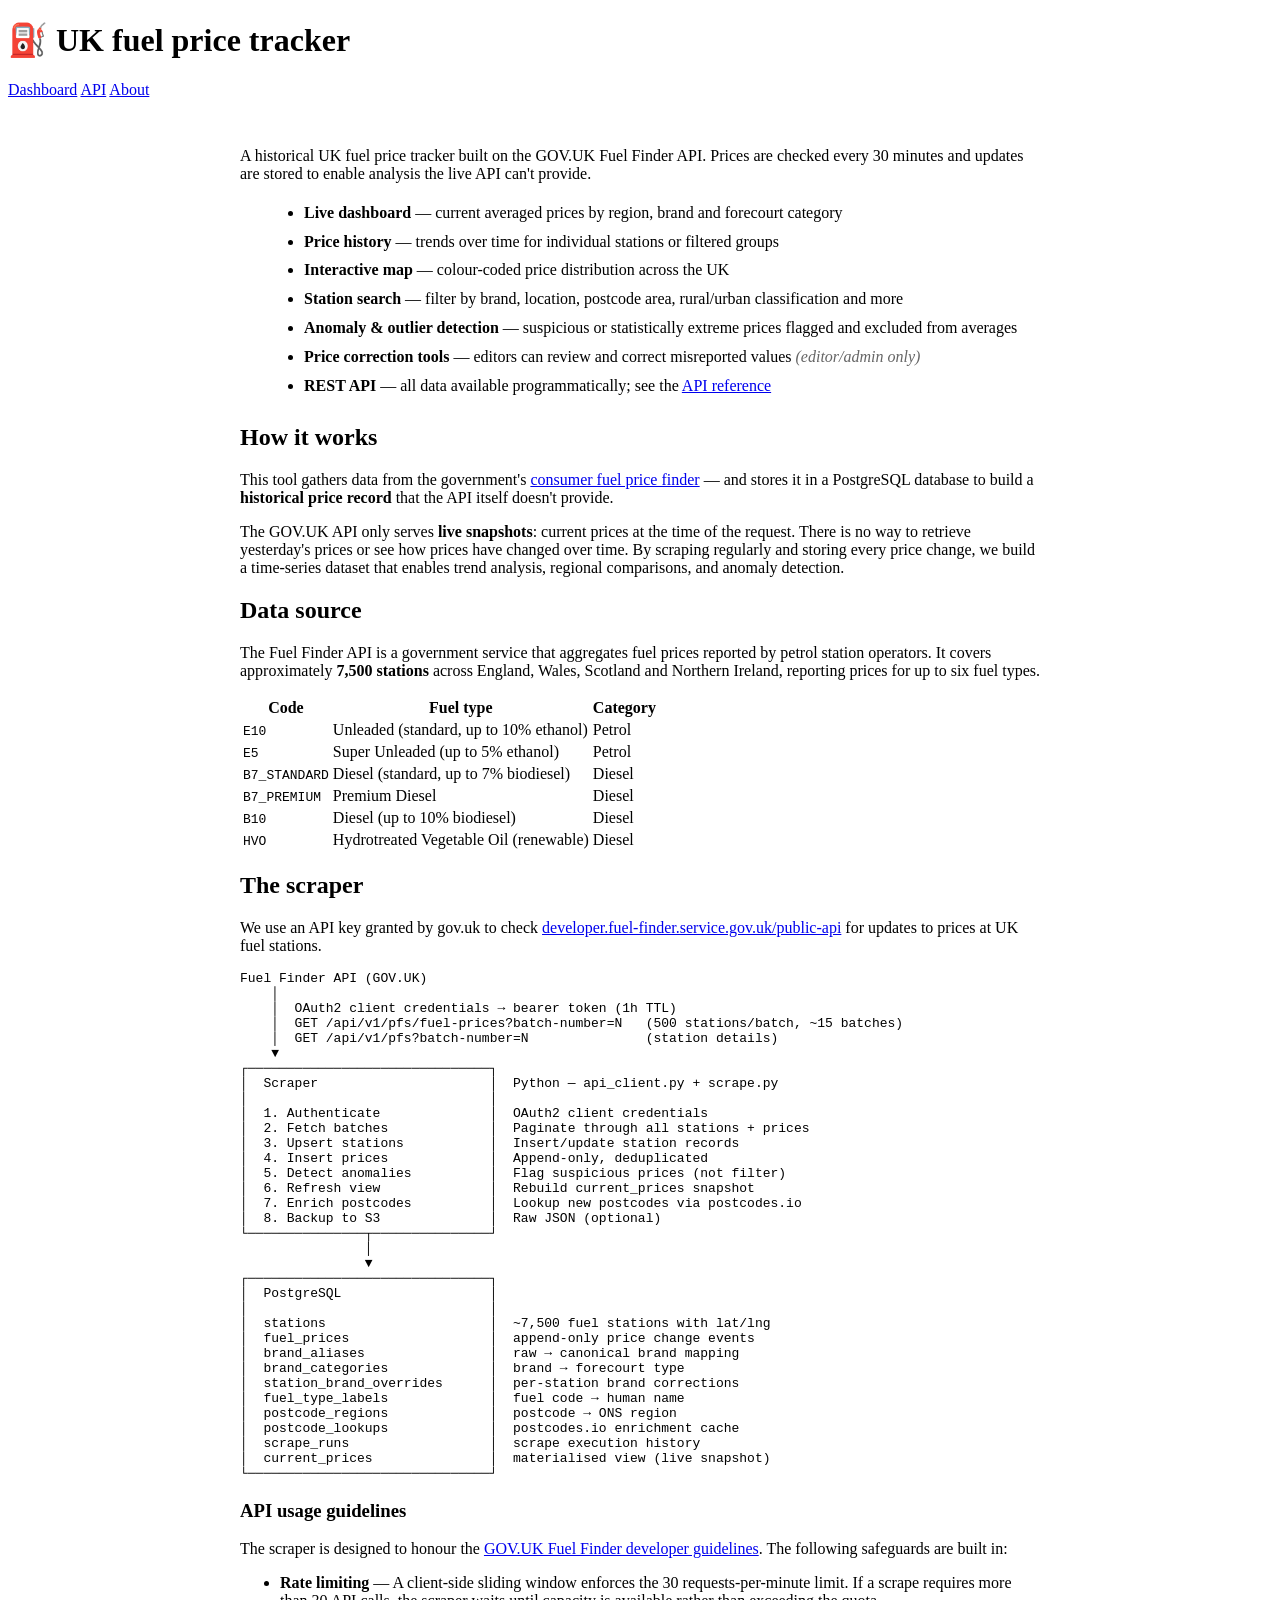
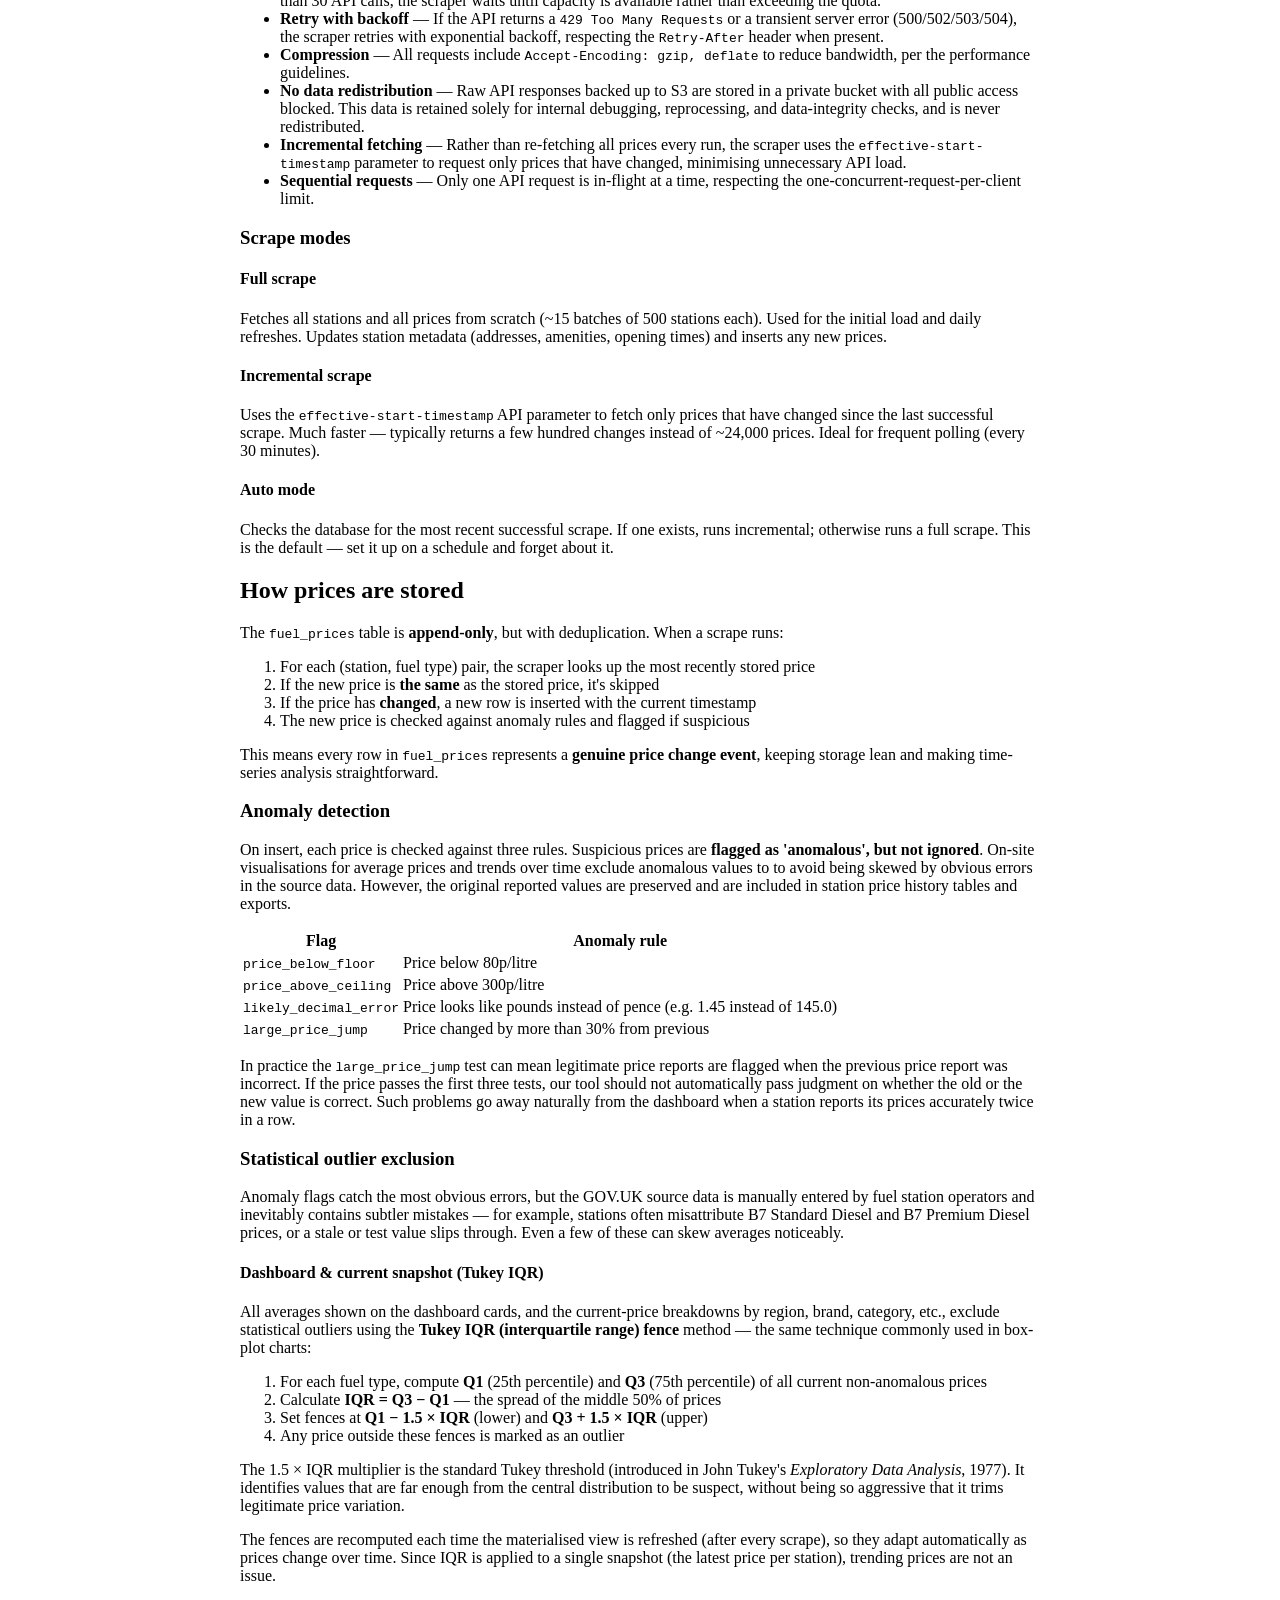
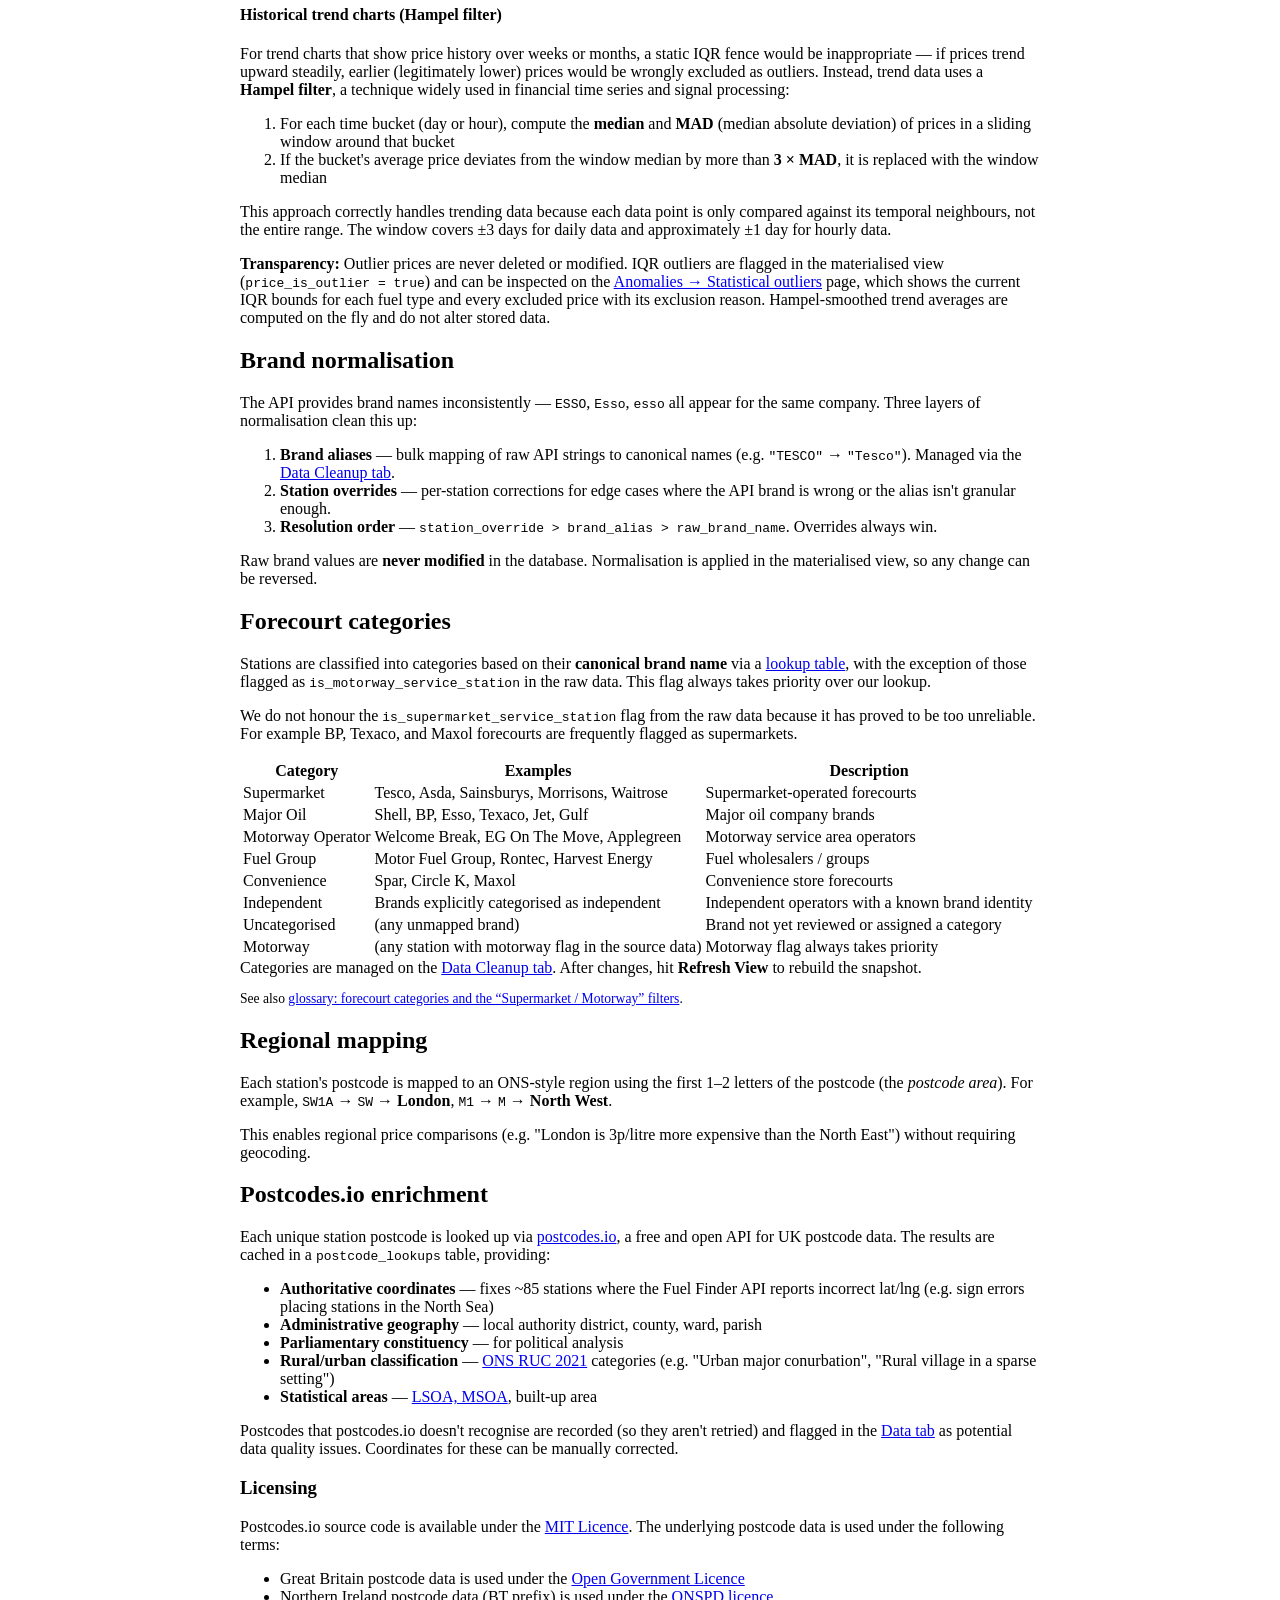
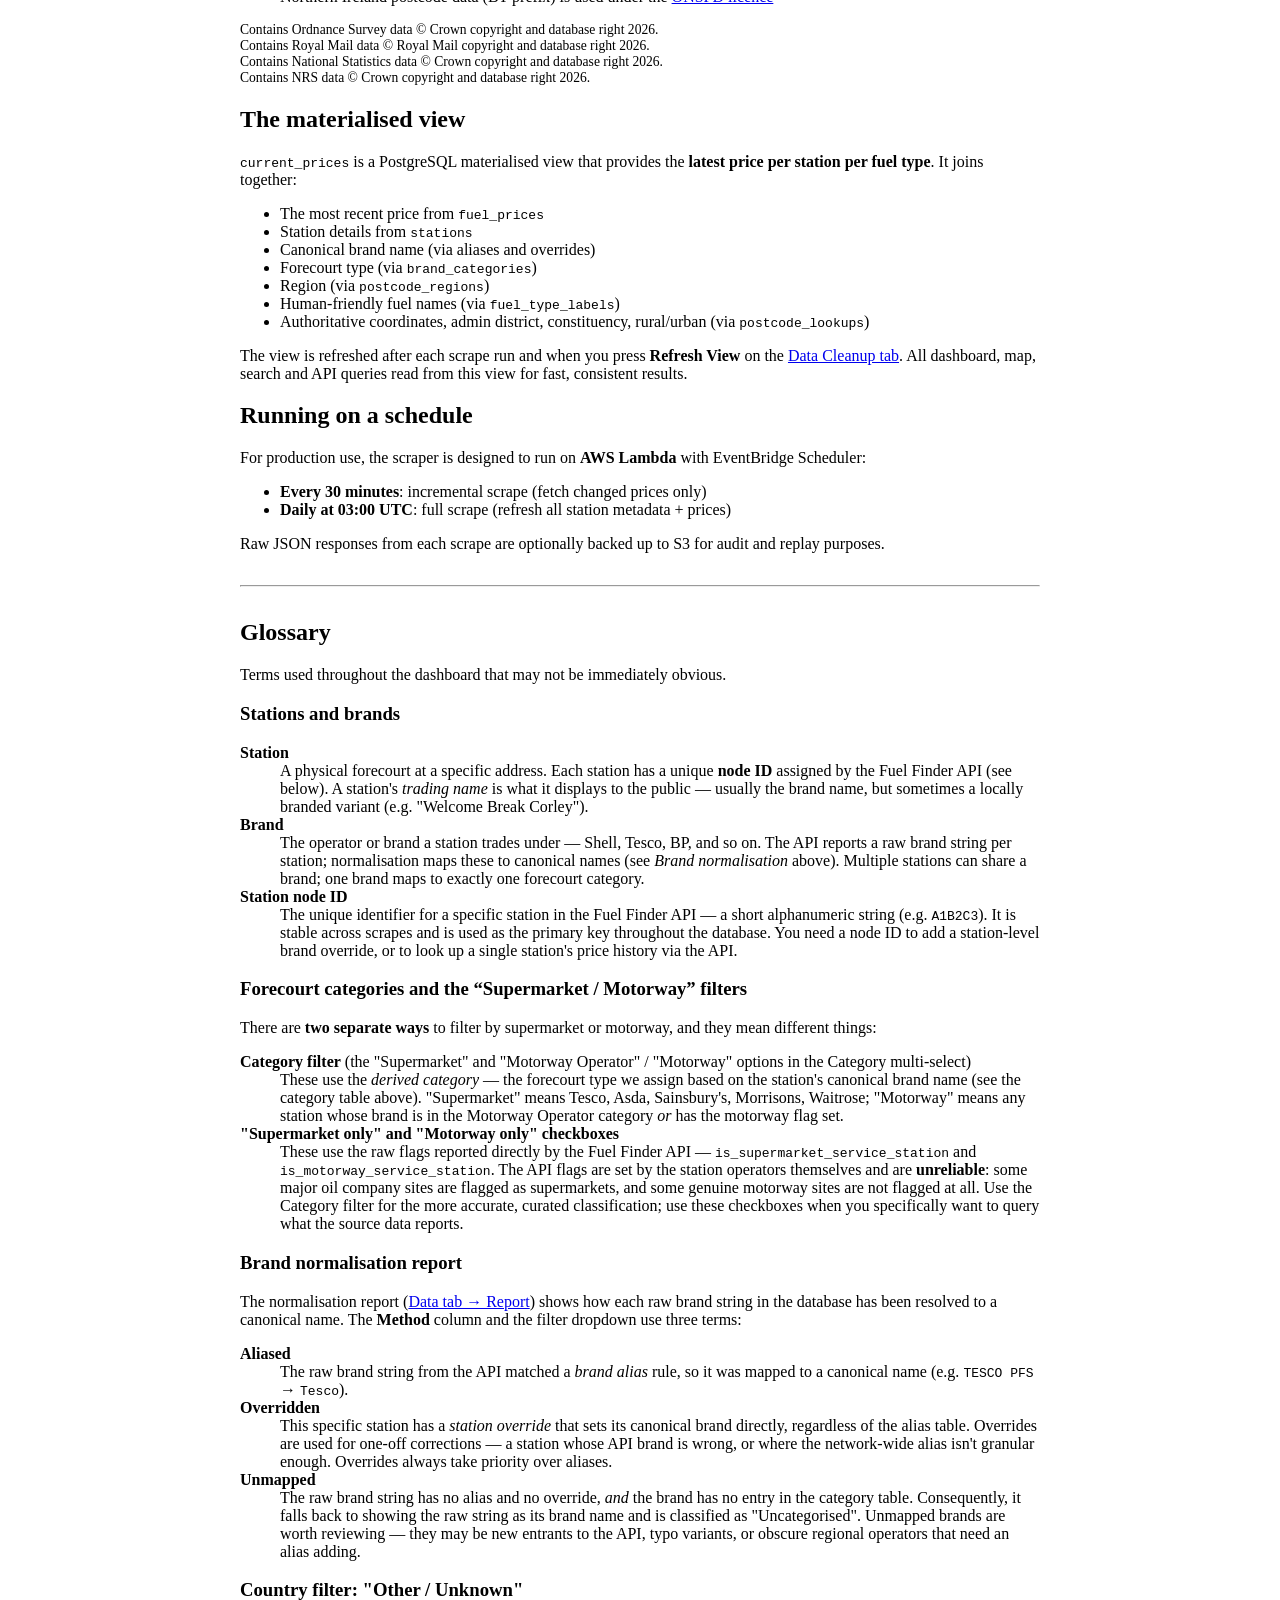
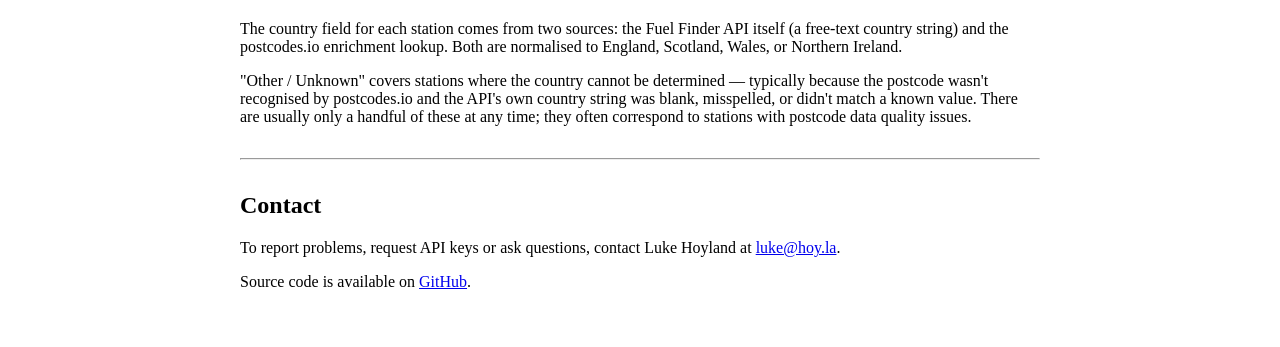
==== web/static/about.html @ c31a6719 "Fix broken paragraph tag in about.html" ====
<!DOCTYPE html>
<html lang="en">
<head>
    <meta charset="UTF-8">
    <meta name="viewport" content="width=device-width, initial-scale=1.0">
    <title>About — UK fuel price tracker</title>
    <link rel="stylesheet" href="/static/docs.css">
    <style>
        main { max-width: 800px; margin: 0 auto; padding: 2rem; }
    </style>
</head>
<body>

<header>
    <h1><a href="/#dashboard" style="color:inherit;text-decoration:none;">⛽ UK fuel price tracker</a></h1>
    <nav>
        <a href="/#dashboard">Dashboard</a>
        <a href="/docs/api">API</a>
        <a href="/docs/about">About</a>
    </nav>
</header>

<main>
    <p>A historical UK fuel price tracker built on the GOV.UK Fuel Finder API. Prices are checked every 30 minutes and updates are stored to enable analysis the live API can't provide.</p>

    <ul style="margin: 1rem 0 1.5rem 1.5rem; line-height: 1.8;">
        <li><strong>Live dashboard</strong> — current averaged prices by region, brand and forecourt category</li>
        <li><strong>Price history</strong> — trends over time for individual stations or filtered groups</li>
        <li><strong>Interactive map</strong> — colour-coded price distribution across the UK</li>
        <li><strong>Station search</strong> — filter by brand, location, postcode area, rural/urban classification and more</li>
        <li><strong>Anomaly &amp; outlier detection</strong> — suspicious or statistically extreme prices flagged and excluded from averages</li>
        <li><strong>Price correction tools</strong> — editors can review and correct misreported values <em style="color:var(--muted,#666)">(editor/admin only)</em></li>
        <li><strong>REST API</strong> — all data available programmatically; see the <a href="/docs/api">API reference</a></li>
    </ul>

    <h2>How it works</h2>

    <p>This tool gathers data from the government's <a href="https://www.find-fuel-prices.service.gov.uk/">consumer fuel price finder</a> — and stores it in a PostgreSQL database to build a <strong>historical price record</strong> that the API itself doesn't provide.</p>

    <p>The GOV.UK API only serves <strong>live snapshots</strong>: current prices at the time of the request. There is no way to retrieve yesterday's prices or see how prices have changed over time. By scraping regularly and storing every price change, we build a time-series dataset that enables trend analysis, regional comparisons, and anomaly detection.</p>

    <h2>Data source</h2>

    <p>The Fuel Finder API is a government service that aggregates fuel prices reported by petrol station operators. It covers approximately <strong>7,500 stations</strong> across England, Wales, Scotland and Northern Ireland, reporting prices for up to six fuel types.</p>

    <table>
        <thead><tr><th>Code</th><th>Fuel type</th><th>Category</th></tr></thead>
        <tbody>
            <tr><td><code>E10</code></td><td>Unleaded (standard, up to 10% ethanol)</td><td>Petrol</td></tr>
            <tr><td><code>E5</code></td><td>Super Unleaded (up to 5% ethanol)</td><td>Petrol</td></tr>
            <tr><td><code>B7_STANDARD</code></td><td>Diesel (standard, up to 7% biodiesel)</td><td>Diesel</td></tr>
            <tr><td><code>B7_PREMIUM</code></td><td>Premium Diesel</td><td>Diesel</td></tr>
            <tr><td><code>B10</code></td><td>Diesel (up to 10% biodiesel)</td><td>Diesel</td></tr>
            <tr><td><code>HVO</code></td><td>Hydrotreated Vegetable Oil (renewable)</td><td>Diesel</td></tr>
        </tbody>
    </table>

    <h2>The scraper</h2>

    <p>We use an API key granted by gov.uk to check <a href="https://www.developer.fuel-finder.service.gov.uk/public-api">developer.fuel-finder.service.gov.uk/public-api</a> for updates to prices at UK fuel stations.</p>

    <div class="diagram">
<pre>
Fuel Finder API (GOV.UK)
    │
    │  OAuth2 client credentials → bearer token (1h TTL)
    │  GET /api/v1/pfs/fuel-prices?batch-number=N   (500 stations/batch, ~15 batches)
    │  GET /api/v1/pfs?batch-number=N               (station details)
    ▼
┌───────────────────────────────┐
│  Scraper                      │  Python — api_client.py + scrape.py
│                               │
│  1. Authenticate              │  OAuth2 client credentials
│  2. Fetch batches             │  Paginate through all stations + prices
│  3. Upsert stations           │  Insert/update station records
│  4. Insert prices             │  Append-only, deduplicated
│  5. Detect anomalies          │  Flag suspicious prices (not filter)
│  6. Refresh view              │  Rebuild current_prices snapshot
│  7. Enrich postcodes          │  Lookup new postcodes via postcodes.io
│  8. Backup to S3              │  Raw JSON (optional)
└───────────────┬───────────────┘
                │
                ▼
┌───────────────────────────────┐
│  PostgreSQL                   │
│                               │
│  stations                     │  ~7,500 fuel stations with lat/lng
│  fuel_prices                  │  append-only price change events
│  brand_aliases                │  raw → canonical brand mapping
│  brand_categories             │  brand → forecourt type
│  station_brand_overrides      │  per-station brand corrections
│  fuel_type_labels             │  fuel code → human name
│  postcode_regions             │  postcode → ONS region
│  postcode_lookups             │  postcodes.io enrichment cache
│  scrape_runs                  │  scrape execution history
│  current_prices               │  materialised view (live snapshot)
└───────────────────────────────┘
</pre>
    </div>

    <h3>API usage guidelines</h3>

    <p>The scraper is designed to honour the <a href="https://www.developer.fuel-finder.service.gov.uk/dev-guideline">GOV.UK Fuel Finder developer guidelines</a>. The following safeguards are built in:</p>

    <ul>
        <li><strong>Rate limiting</strong> — A client-side sliding window enforces the 30 requests-per-minute limit. If a scrape requires more than 30 API calls, the scraper waits until capacity is available rather than exceeding the quota.</li>
        <li><strong>Retry with backoff</strong> — If the API returns a <code>429 Too Many Requests</code> or a transient server error (500/502/503/504), the scraper retries with exponential backoff, respecting the <code>Retry-After</code> header when present.</li>
        <li><strong>Compression</strong> — All requests include <code>Accept-Encoding: gzip, deflate</code> to reduce bandwidth, per the performance guidelines.</li>
        <li><strong>No data redistribution</strong> — Raw API responses backed up to S3 are stored in a private bucket with all public access blocked. This data is retained solely for internal debugging, reprocessing, and data-integrity checks, and is never redistributed.</li>
        <li><strong>Incremental fetching</strong> — Rather than re-fetching all prices every run, the scraper uses the <code>effective-start-timestamp</code> parameter to request only prices that have changed, minimising unnecessary API load.</li>
        <li><strong>Sequential requests</strong> — Only one API request is in-flight at a time, respecting the one-concurrent-request-per-client limit.</li>
    </ul>

    <h3>Scrape modes</h3>

    <div class="card">
        <h4>Full scrape</h4>
        <p>Fetches all stations and all prices from scratch (~15 batches of 500 stations each). Used for the initial load and daily refreshes. Updates station metadata (addresses, amenities, opening times) and inserts any new prices.</p>
    </div>

    <div class="card">
        <h4>Incremental scrape</h4>
        <p>Uses the <code>effective-start-timestamp</code> API parameter to fetch only prices that have changed since the last successful scrape. Much faster — typically returns a few hundred changes instead of ~24,000 prices. Ideal for frequent polling (every 30 minutes).</p>
    </div>

    <div class="card">
        <h4>Auto mode</h4>
        <p>Checks the database for the most recent successful scrape. If one exists, runs incremental; otherwise runs a full scrape. This is the default — set it up on a schedule and forget about it.</p>
    </div>

    <h2>How prices are stored</h2>

    <p>The <code>fuel_prices</code> table is <strong>append-only</strong>, but with deduplication. When a scrape runs:</p>

    <ol>
        <li>For each (station, fuel type) pair, the scraper looks up the most recently stored price</li>
        <li>If the new price is <strong>the same</strong> as the stored price, it's skipped</li>
        <li>If the price has <strong>changed</strong>, a new row is inserted with the current timestamp</li>
        <li>The new price is checked against anomaly rules and flagged if suspicious</li>
    </ol>

    <p>This means every row in <code>fuel_prices</code> represents a <strong>genuine price change event</strong>, keeping storage lean and making time-series analysis straightforward.</p>

    <h3>Anomaly detection</h3>

    <p>On insert, each price is checked against three rules. Suspicious prices are <strong>flagged as 'anomalous', but not ignored</strong>. On-site visualisations for average prices and trends over time exclude anomalous values to to avoid being skewed by obvious errors in the source data. However, the original reported values are preserved and are included in station price history tables and exports.</p>

    <table>
        <thead><tr><th>Flag</th><th>Anomaly rule</th></tr></thead>
        <tbody>
            <tr><td><code>price_below_floor</code></td><td>Price below 80p/litre</td></tr>
            <tr><td><code>price_above_ceiling</code></td><td>Price above 300p/litre</td></tr>
            <tr><td><code>likely_decimal_error</code></td><td>Price looks like pounds instead of pence (e.g. 1.45 instead of 145.0)</td></tr>
            <tr><td><code>large_price_jump</code></td><td>Price changed by more than 30% from previous</td></tr>
        </tbody>
    </table>

    <p>In practice the <code>large_price_jump</code> test can mean legitimate price reports are flagged when the previous price report was incorrect. If the price passes the first three tests, our tool should not automatically pass judgment on whether the old or the new value is correct. Such problems go away naturally from the dashboard when a station reports its prices accurately twice in a row.</p>

    <h3 id="outlier-methodology">Statistical outlier exclusion</h3>

    <p>Anomaly flags catch the most obvious errors, but the GOV.UK source data is manually entered by fuel station operators and inevitably contains subtler mistakes — for example, stations often misattribute B7 Standard Diesel and B7 Premium Diesel prices, or a stale or test value slips through. Even a few of these can skew averages noticeably.</p>

    <h4>Dashboard &amp; current snapshot (Tukey IQR)</h4>

    <p>All averages shown on the dashboard cards, and the current-price breakdowns by region, brand, category, etc., exclude statistical outliers using the <strong>Tukey IQR (interquartile range) fence</strong> method — the same technique commonly used in box-plot charts:</p>

    <ol>
        <li>For each fuel type, compute <strong>Q1</strong> (25th percentile) and <strong>Q3</strong> (75th percentile) of all current non-anomalous prices</li>
        <li>Calculate <strong>IQR = Q3 − Q1</strong> — the spread of the middle 50% of prices</li>
        <li>Set fences at <strong>Q1 − 1.5 × IQR</strong> (lower) and <strong>Q3 + 1.5 × IQR</strong> (upper)</li>
        <li>Any price outside these fences is marked as an outlier</li>
    </ol>

    <p>The 1.5 × IQR multiplier is the standard Tukey threshold (introduced in John Tukey's <em>Exploratory Data Analysis</em>, 1977). It identifies values that are far enough from the central distribution to be suspect, without being so aggressive that it trims legitimate price variation.</p>

    <p>The fences are recomputed each time the materialised view is refreshed (after every scrape), so they adapt automatically as prices change over time. Since IQR is applied to a single snapshot (the latest price per station), trending prices are not an issue.</p>

    <h4>Historical trend charts (Hampel filter)</h4>

    <p>For trend charts that show price history over weeks or months, a static IQR fence would be inappropriate — if prices trend upward steadily, earlier (legitimately lower) prices would be wrongly excluded as outliers. Instead, trend data uses a <strong>Hampel filter</strong>, a technique widely used in financial time series and signal processing:</p>

    <ol>
        <li>For each time bucket (day or hour), compute the <strong>median</strong> and <strong>MAD</strong> (median absolute deviation) of prices in a sliding window around that bucket</li>
        <li>If the bucket's average price deviates from the window median by more than <strong>3 × MAD</strong>, it is replaced with the window median</li>
    </ol>

    <p>This approach correctly handles trending data because each data point is only compared against its temporal neighbours, not the entire range. The window covers ±3 days for daily data and approximately ±1 day for hourly data.</p>

    <div class="card">
        <strong>Transparency:</strong> Outlier prices are never deleted or modified. IQR outliers are flagged
        in the materialised view (<code>price_is_outlier = true</code>) and can be inspected on the
        <a href="/#anomalies/outliers">Anomalies → Statistical outliers</a> page, which shows the current IQR bounds for each
        fuel type and every excluded price with its exclusion reason. Hampel-smoothed trend averages
        are computed on the fly and do not alter stored data.
    </div>

    <h2>Brand normalisation</h2>

    <p>The API provides brand names inconsistently — <code>ESSO</code>, <code>Esso</code>, <code>esso</code> all appear for the same company. Three layers of normalisation clean this up:</p>

    <ol>
        <li><strong>Brand aliases</strong> — bulk mapping of raw API strings to canonical names (e.g. <code>"TESCO"</code> → <code>"Tesco"</code>). Managed via the <a href="/#data/aliases">Data Cleanup tab</a>.</li>
        <li><strong>Station overrides</strong> — per-station corrections for edge cases where the API brand is wrong or the alias isn't granular enough.</li>
        <li><strong>Resolution order</strong> — <code>station_override &gt; brand_alias &gt; raw_brand_name</code>. Overrides always win.</li>
    </ol>

    <p>Raw brand values are <strong>never modified</strong> in the database. Normalisation is applied in the materialised view, so any change can be reversed.</p>

    <h2>Forecourt categories</h2>

    <p>Stations are classified into categories based on their <strong>canonical brand name</strong> via a <a href="/#data/categories">lookup table</a>, with the exception of those flagged as <code>is_motorway_service_station</code> in the raw data. This flag always takes priority over our lookup.</p> 
        
    <p>We do not honour the <code>is_supermarket_service_station</code> flag from the raw data because it has proved to be too unreliable. For example BP, Texaco, and Maxol forecourts are frequently flagged as supermarkets.</p>

    <table>
        <thead><tr><th>Category</th><th>Examples</th><th>Description</th></tr></thead>
        <tbody>
            <tr><td><span class="category-tag supermarket">Supermarket</span></td><td>Tesco, Asda, Sainsburys, Morrisons, Waitrose</td><td>Supermarket-operated forecourts</td></tr>
            <tr><td><span class="category-tag major-oil">Major Oil</span></td><td>Shell, BP, Esso, Texaco, Jet, Gulf</td><td>Major oil company brands</td></tr>
            <tr><td><span class="category-tag motorway">Motorway Operator</span></td><td>Welcome Break, EG On The Move, Applegreen</td><td>Motorway service area operators</td></tr>
            <tr><td><span class="category-tag fuel-group">Fuel Group</span></td><td>Motor Fuel Group, Rontec, Harvest Energy</td><td>Fuel wholesalers / groups</td></tr>
            <tr><td><span class="category-tag convenience">Convenience</span></td><td>Spar, Circle K, Maxol</td><td>Convenience store forecourts</td></tr>
            <tr><td><span class="category-tag independent">Independent</span></td><td>Brands explicitly categorised as independent</td><td>Independent operators with a known brand identity</td></tr>
            <tr><td><span class="category-tag uncategorised">Uncategorised</span></td><td>(any unmapped brand)</td><td>Brand not yet reviewed or assigned a category</td></tr>
            <tr><td><span class="category-tag motorway">Motorway</span></td><td>(any station with motorway flag in the source data)</td><td>Motorway flag always takes priority</td></tr>
        </tbody>
    </table>

    <div class="note info">Categories are managed on the <a href="/#data/categories">Data Cleanup tab</a>. After changes, hit <strong>Refresh View</strong> to rebuild the snapshot.</div>

    <p style="font-size:0.85rem;">See also <a href="#category-vs-flags">glossary: forecourt categories and the “Supermarket / Motorway” filters</a>.</p>

    <h2>Regional mapping</h2>

    <p>Each station's postcode is mapped to an ONS-style region using the first 1–2 letters of the postcode (the <em>postcode area</em>). For example, <code>SW1A</code> → <code>SW</code> → <strong>London</strong>, <code>M1</code> → <code>M</code> → <strong>North West</strong>.</p>

    <p>This enables regional price comparisons (e.g. "London is 3p/litre more expensive than the North East") without requiring geocoding.</p>

    <h2>Postcodes.io enrichment</h2>

    <p>Each unique station postcode is looked up via <a href="https://postcodes.io">postcodes.io</a>, a free and open API for UK postcode data. The results are cached in a <code>postcode_lookups</code> table, providing:</p>

    <ul>
        <li><strong>Authoritative coordinates</strong> — fixes ~85 stations where the Fuel Finder API reports incorrect lat/lng (e.g. sign errors placing stations in the North Sea)</li>
        <li><strong>Administrative geography</strong> — local authority district, county, ward, parish</li>
        <li><strong>Parliamentary constituency</strong> — for political analysis</li>
        <li><strong>Rural/urban classification</strong> — <a href="https://www.ons.gov.uk/methodology/geography/geographicalproducts/ruralurbanclassifications/2021ruralurbanclassification">ONS RUC 2021</a> categories (e.g. "Urban major conurbation", "Rural village in a sparse setting")</li>
        <li><strong>Statistical areas</strong> — <a href="https://www.ons.gov.uk/methodology/geography/ukgeographies/statisticalgeographies">LSOA, MSOA</a>, built-up area</li>
    </ul>

    <p>Postcodes that postcodes.io doesn't recognise are recorded (so they aren't retried) and flagged in the <a href="/#data/postcodes">Data tab</a> as potential data quality issues. Coordinates for these can be manually corrected.</p>

    <h3>Licensing</h3>

    <p>Postcodes.io source code is available under the <a href="https://opensource.org/licenses/MIT">MIT Licence</a>. The underlying postcode data is used under the following terms:</p>

    <ul>
        <li>Great Britain postcode data is used under the <a href="https://www.nationalarchives.gov.uk/doc/open-government-licence/version/3/">Open Government Licence</a></li>
        <li>Northern Ireland postcode data (BT prefix) is used under the <a href="https://www.ons.gov.uk/methodology/geography/licences">ONSPD licence</a></li>
    </ul>

    <p style="font-size: 0.85rem; color: var(--muted);">
        Contains Ordnance Survey data © Crown copyright and database right 2026.<br>
        Contains Royal Mail data © Royal Mail copyright and database right 2026.<br>
        Contains National Statistics data © Crown copyright and database right 2026.<br>
        Contains NRS data © Crown copyright and database right 2026.
    </p>

    <h2>The materialised view</h2>

    <p><code>current_prices</code> is a PostgreSQL materialised view that provides the <strong>latest price per station per fuel type</strong>. It joins together:</p>

    <ul>
        <li>The most recent price from <code>fuel_prices</code></li>
        <li>Station details from <code>stations</code></li>
        <li>Canonical brand name (via aliases and overrides)</li>
        <li>Forecourt type (via <code>brand_categories</code>)</li>
        <li>Region (via <code>postcode_regions</code>)</li>
        <li>Human-friendly fuel names (via <code>fuel_type_labels</code>)</li>
        <li>Authoritative coordinates, admin district, constituency, rural/urban (via <code>postcode_lookups</code>)</li>
    </ul>

    <p>The view is refreshed after each scrape run and when you press <strong>Refresh View</strong> on the <a href="/#data/report">Data Cleanup tab</a>. All dashboard, map, search and API queries read from this view for fast, consistent results.</p>

    <h2>Running on a schedule</h2>

    <p>For production use, the scraper is designed to run on <strong>AWS Lambda</strong> with EventBridge Scheduler:</p>

    <ul>
        <li><strong>Every 30 minutes</strong>: incremental scrape (fetch changed prices only)</li>
        <li><strong>Daily at 03:00 UTC</strong>: full scrape (refresh all station metadata + prices)</li>
    </ul>

    <p>Raw JSON responses from each scrape are optionally backed up to S3 for audit and replay purposes.</p>

    <hr style="margin: 2rem 0;">
    <h2>Glossary</h2>

    <p>Terms used throughout the dashboard that may not be immediately obvious.</p>

    <h3>Stations and brands</h3>

    <dl>
        <dt><strong>Station</strong></dt>
        <dd>A physical forecourt at a specific address. Each station has a unique <strong>node ID</strong> assigned by the Fuel Finder API (see below). A station's <em>trading name</em> is what it displays to the public — usually the brand name, but sometimes a locally branded variant (e.g. "Welcome Break Corley").</dd>

        <dt><strong>Brand</strong></dt>
        <dd>The operator or brand a station trades under — Shell, Tesco, BP, and so on. The API reports a raw brand string per station; normalisation maps these to canonical names (see <em>Brand normalisation</em> above). Multiple stations can share a brand; one brand maps to exactly one forecourt category.</dd>

        <dt><strong>Station node ID</strong></dt>
        <dd>The unique identifier for a specific station in the Fuel Finder API — a short alphanumeric string (e.g. <code>A1B2C3</code>). It is stable across scrapes and is used as the primary key throughout the database. You need a node ID to add a station-level brand override, or to look up a single station's price history via the API.</dd>
    </dl>

    <h3 id="category-vs-flags">Forecourt categories and the “Supermarket / Motorway” filters</h3>

    <p>There are <strong>two separate ways</strong> to filter by supermarket or motorway, and they mean different things:</p>

    <dl>
        <dt><strong>Category filter</strong> (the "Supermarket" and "Motorway Operator" / "Motorway" options in the Category multi-select)</dt>
        <dd>These use the <em>derived category</em> — the forecourt type we assign based on the station's canonical brand name (see the category table above). "Supermarket" means Tesco, Asda, Sainsbury's, Morrisons, Waitrose; "Motorway" means any station whose brand is in the Motorway Operator category <em>or</em> has the motorway flag set.</dd>

        <dt><strong>"Supermarket only" and "Motorway only" checkboxes</strong></dt>
        <dd>These use the raw flags reported directly by the Fuel Finder API — <code>is_supermarket_service_station</code> and <code>is_motorway_service_station</code>. The API flags are set by the station operators themselves and are <strong>unreliable</strong>: some major oil company sites are flagged as supermarkets, and some genuine motorway sites are not flagged at all. Use the Category filter for the more accurate, curated classification; use these checkboxes when you specifically want to query what the source data reports.</dd>
    </dl>

    <h3>Brand normalisation report</h3>

    <p>The normalisation report (<a href="/#data/report">Data tab → Report</a>) shows how each raw brand string in the database has been resolved to a canonical name. The <strong>Method</strong> column and the filter dropdown use three terms:</p>

    <dl>
        <dt><strong>Aliased</strong></dt>
        <dd>The raw brand string from the API matched a <em>brand alias</em> rule, so it was mapped to a canonical name (e.g. <code>TESCO PFS</code> → <code>Tesco</code>).</dd>

        <dt><strong>Overridden</strong></dt>
        <dd>This specific station has a <em>station override</em> that sets its canonical brand directly, regardless of the alias table. Overrides are used for one-off corrections — a station whose API brand is wrong, or where the network-wide alias isn't granular enough. Overrides always take priority over aliases.</dd>

        <dt><strong>Unmapped</strong></dt>
        <dd>The raw brand string has no alias and no override, <em>and</em> the brand has no entry in the category table. Consequently, it falls back to showing the raw string as its brand name and is classified as "Uncategorised". Unmapped brands are worth reviewing — they may be new entrants to the API, typo variants, or obscure regional operators that need an alias adding.</dd>
    </dl>

    <h3>Country filter: "Other / Unknown"</h3>

    <p>The country field for each station comes from two sources: the Fuel Finder API itself (a free-text country string) and the postcodes.io enrichment lookup. Both are normalised to England, Scotland, Wales, or Northern Ireland.</p>

    <p>"Other / Unknown" covers stations where the country cannot be determined — typically because the postcode wasn't recognised by postcodes.io and the API's own country string was blank, misspelled, or didn't match a known value. There are usually only a handful of these at any time; they often correspond to stations with postcode data quality issues.</p>

    <hr style="margin: 2rem 0;">
    <h2>Contact</h2>
    <p>To report problems, request API keys or ask questions, contact Luke Hoyland at <a href="mailto:luke@hoy.la">luke@hoy.la</a>.</p>
    <p>Source code is available on <a href="https://github.com/hoyla/fuel-finder" target="_blank" rel="noopener">GitHub</a>.</p>

</main>

</body>
</html>
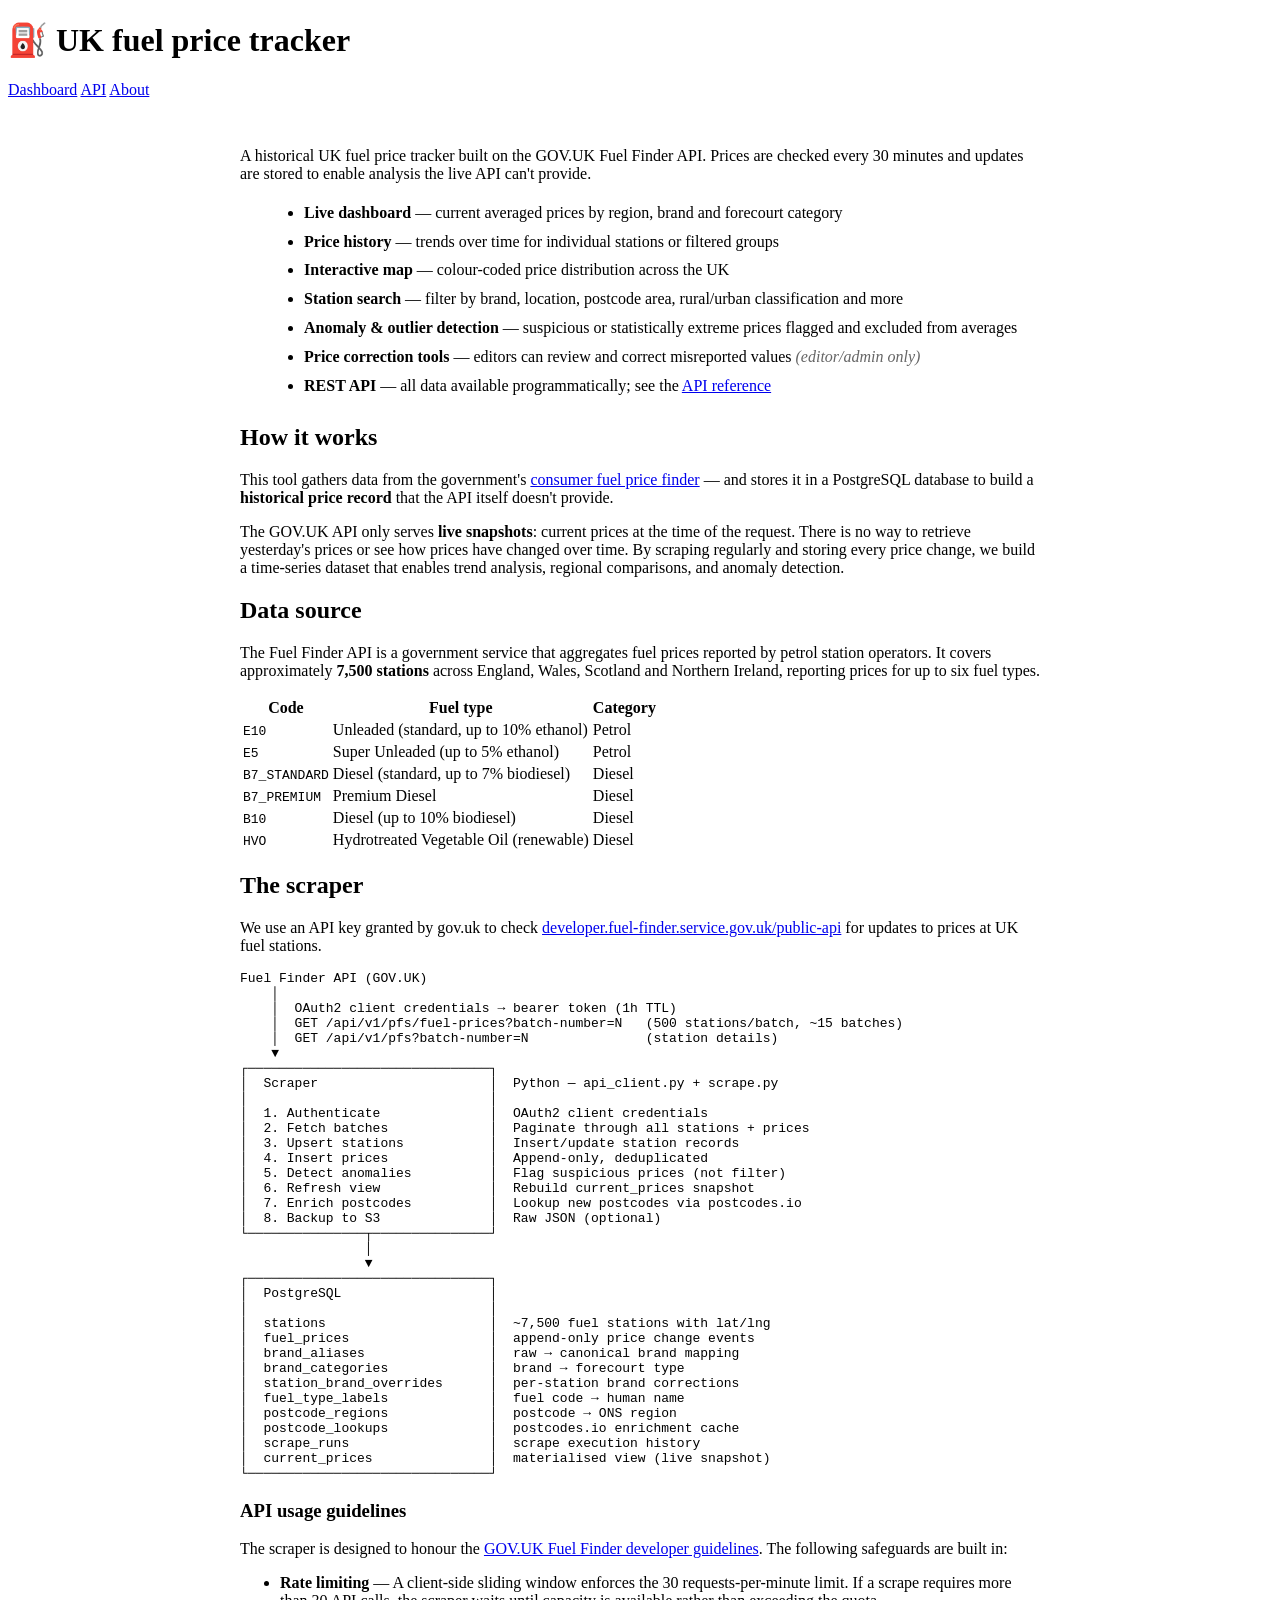
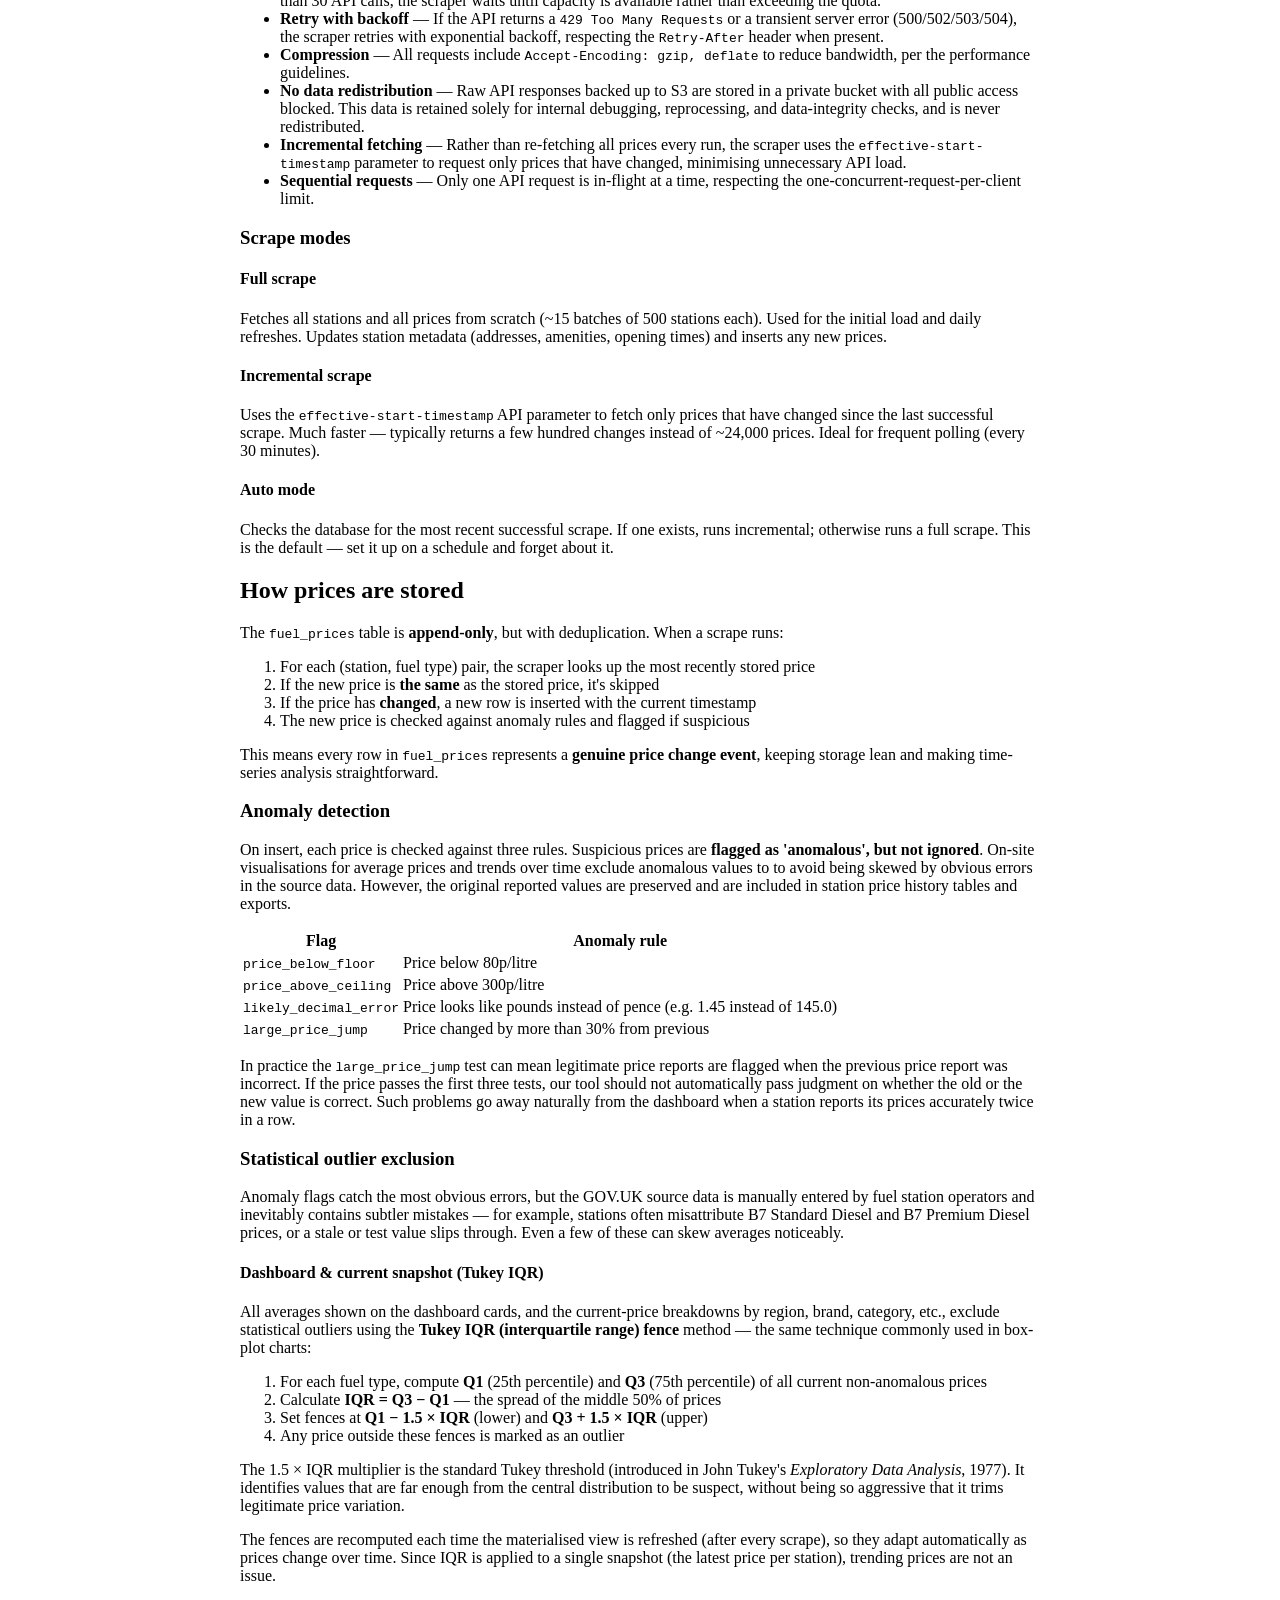
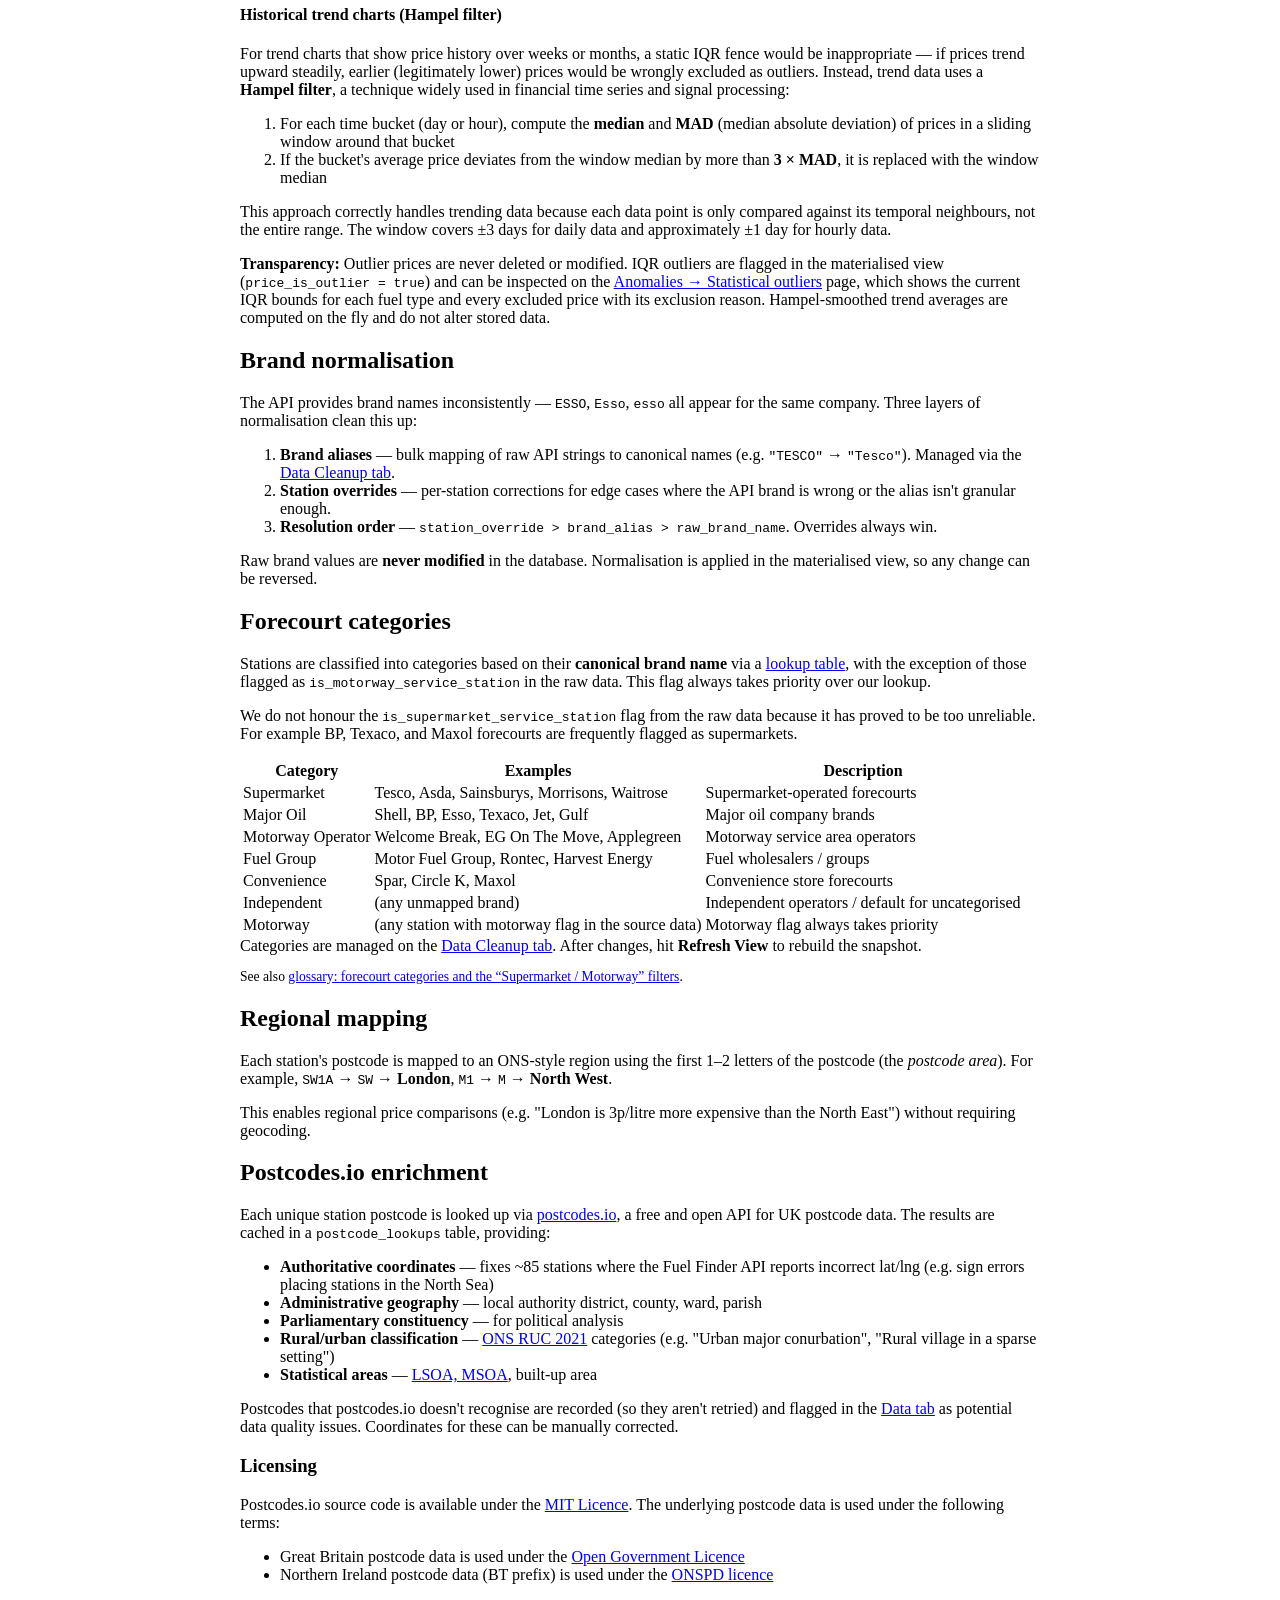
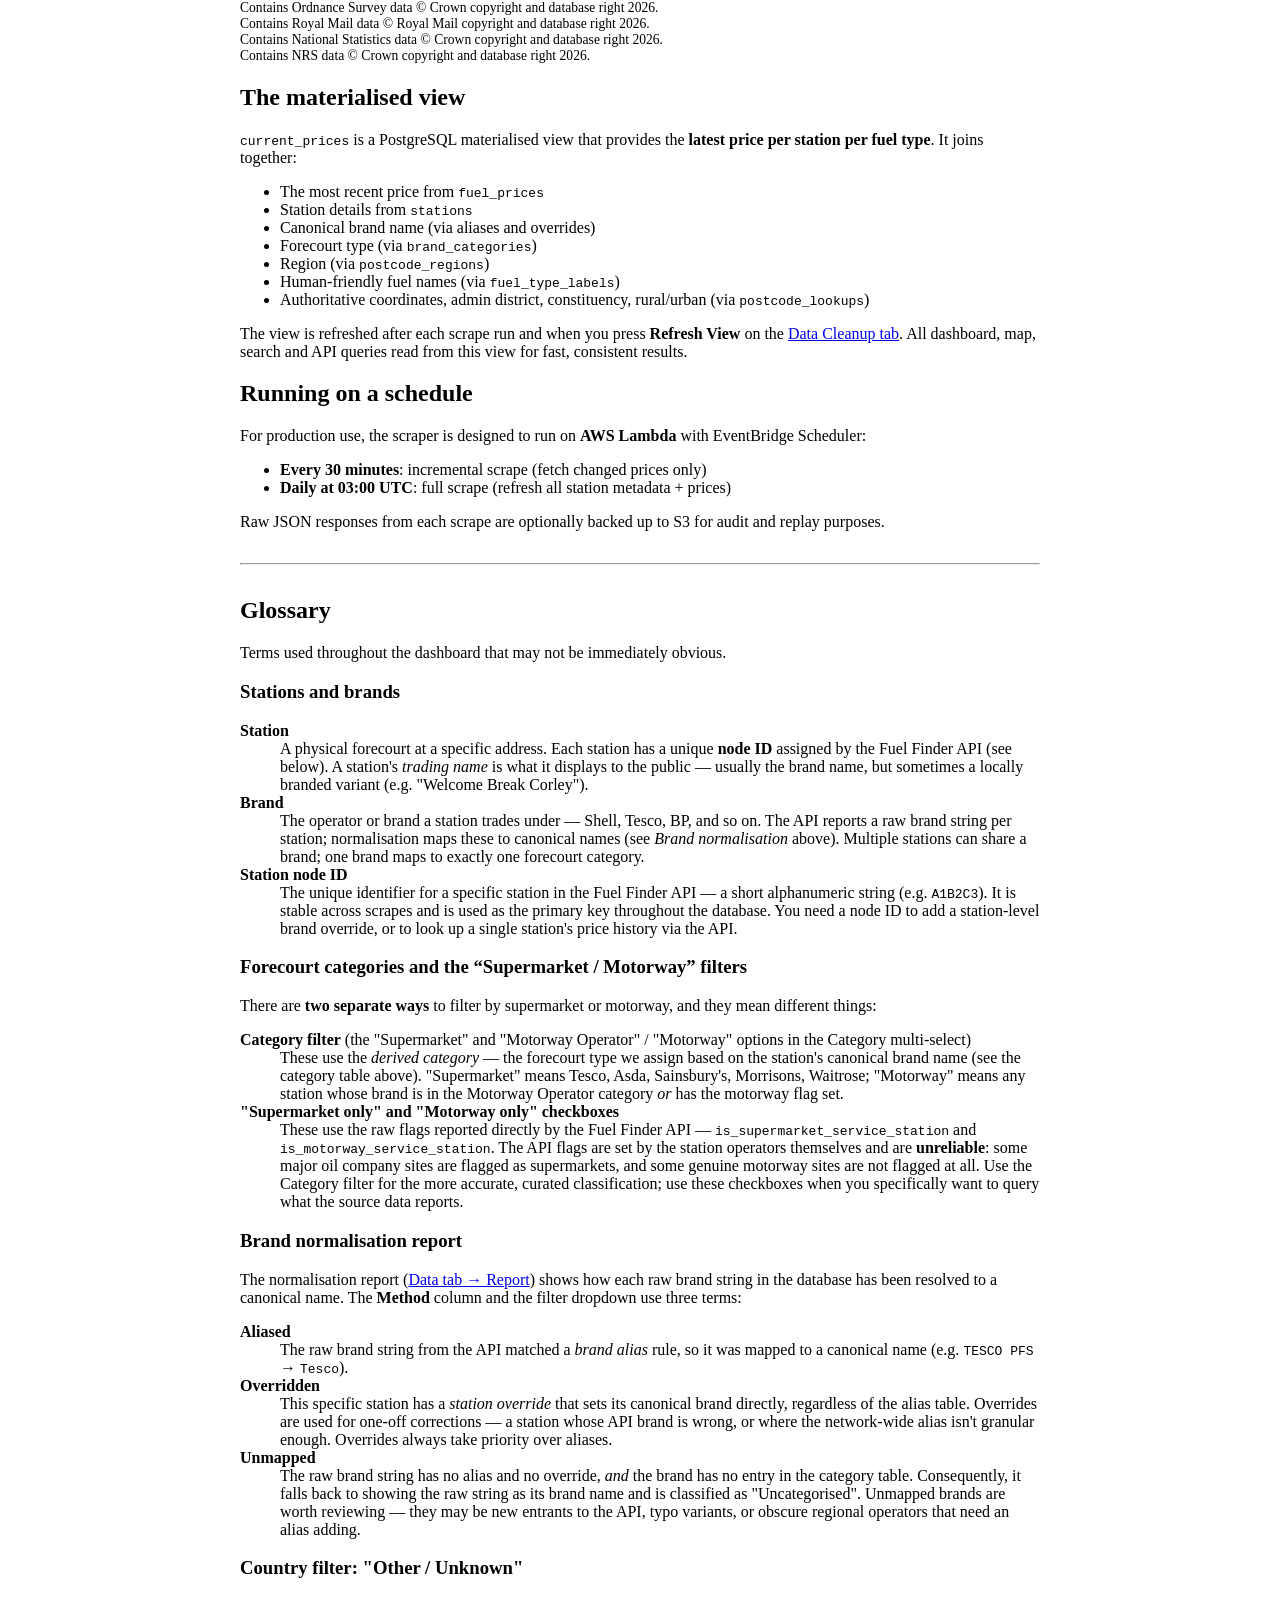
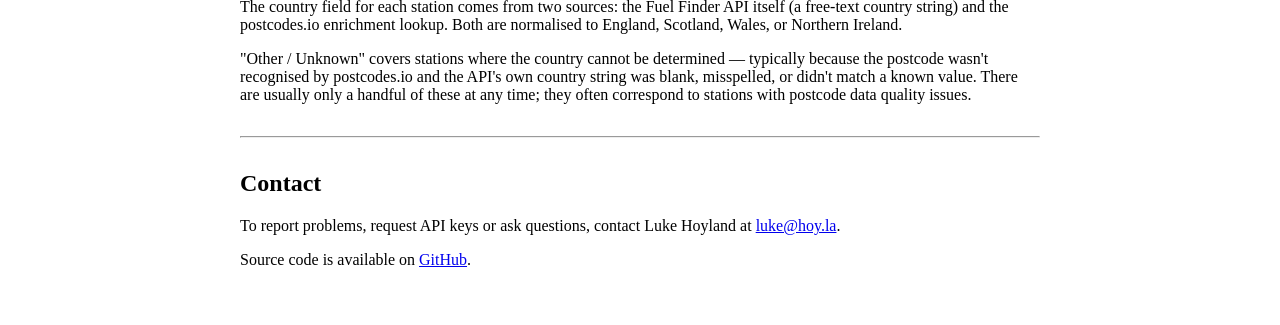
==== commit 172f4310: "Add cross-reference links and fix glossary in about page - Link rural/urban classification to ONS RU" ====
--- a/web/static/about.html
+++ b/web/static/about.html
@@ -211,7 +211,7 @@
 
     <p>Stations are classified into categories based on their <strong>canonical brand name</strong> via a <a href="/#data/categories">lookup table</a>, with the exception of those flagged as <code>is_motorway_service_station</code> in the raw data. This flag always takes priority over our lookup.</p> 
         
-    <p>We do not honour the <code>is_supermarket_service_station</code> flag from the raw data because it has proved to be too unreliable. For example BP, Texaco, and Maxol forecourts are frequently flagged as supermarkets.</p>
+    <p></p>We do not honour the <code>is_supermarket_service_station</code> flag from the raw data because it has proved to be too unreliable. For example BP, Texaco, and Maxol forecourts are frequently flagged as supermarkets.</p>
 
     <table>
         <thead><tr><th>Category</th><th>Examples</th><th>Description</th></tr></thead>
@@ -221,8 +221,7 @@
             <tr><td><span class="category-tag motorway">Motorway Operator</span></td><td>Welcome Break, EG On The Move, Applegreen</td><td>Motorway service area operators</td></tr>
             <tr><td><span class="category-tag fuel-group">Fuel Group</span></td><td>Motor Fuel Group, Rontec, Harvest Energy</td><td>Fuel wholesalers / groups</td></tr>
             <tr><td><span class="category-tag convenience">Convenience</span></td><td>Spar, Circle K, Maxol</td><td>Convenience store forecourts</td></tr>
-            <tr><td><span class="category-tag independent">Independent</span></td><td>Brands explicitly categorised as independent</td><td>Independent operators with a known brand identity</td></tr>
-            <tr><td><span class="category-tag uncategorised">Uncategorised</span></td><td>(any unmapped brand)</td><td>Brand not yet reviewed or assigned a category</td></tr>
+            <tr><td><span class="category-tag independent">Independent</span></td><td>(any unmapped brand)</td><td>Independent operators / default for uncategorised</td></tr>
             <tr><td><span class="category-tag motorway">Motorway</span></td><td>(any station with motorway flag in the source data)</td><td>Motorway flag always takes priority</td></tr>
         </tbody>
     </table>
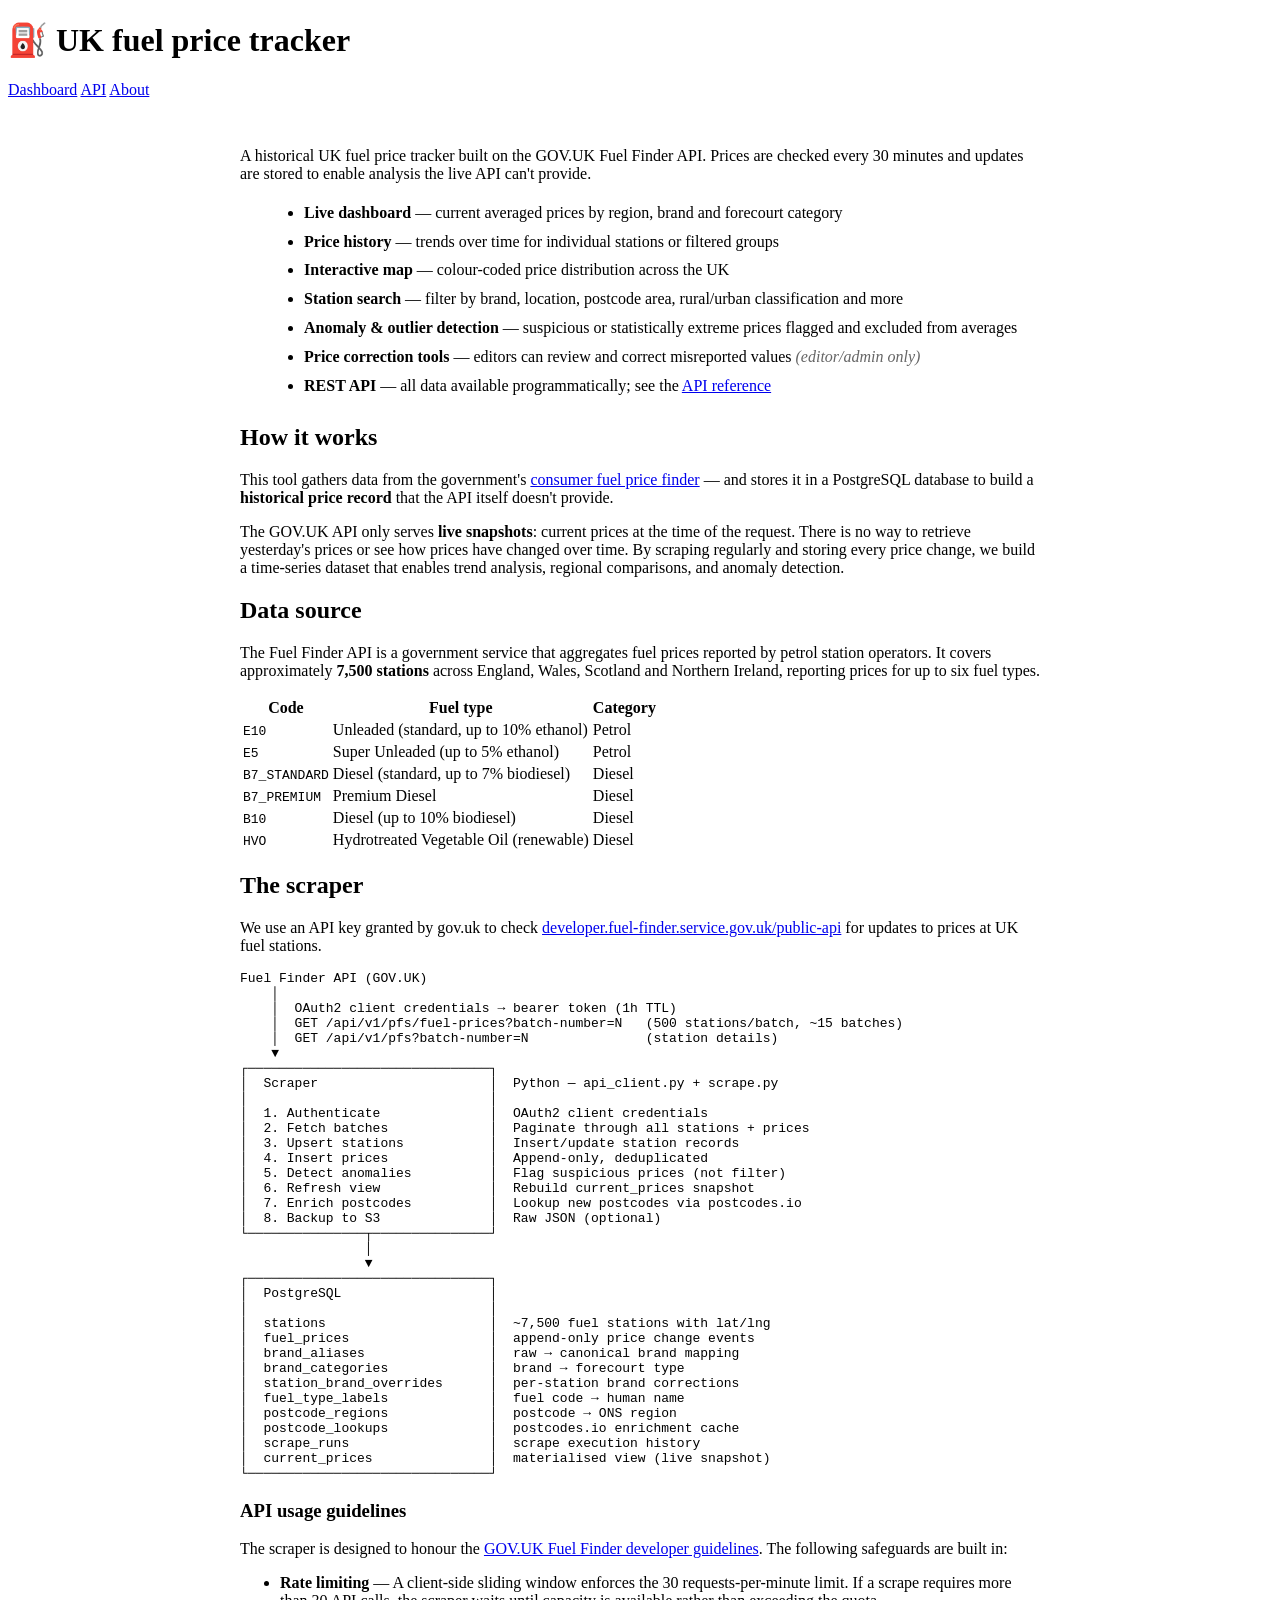
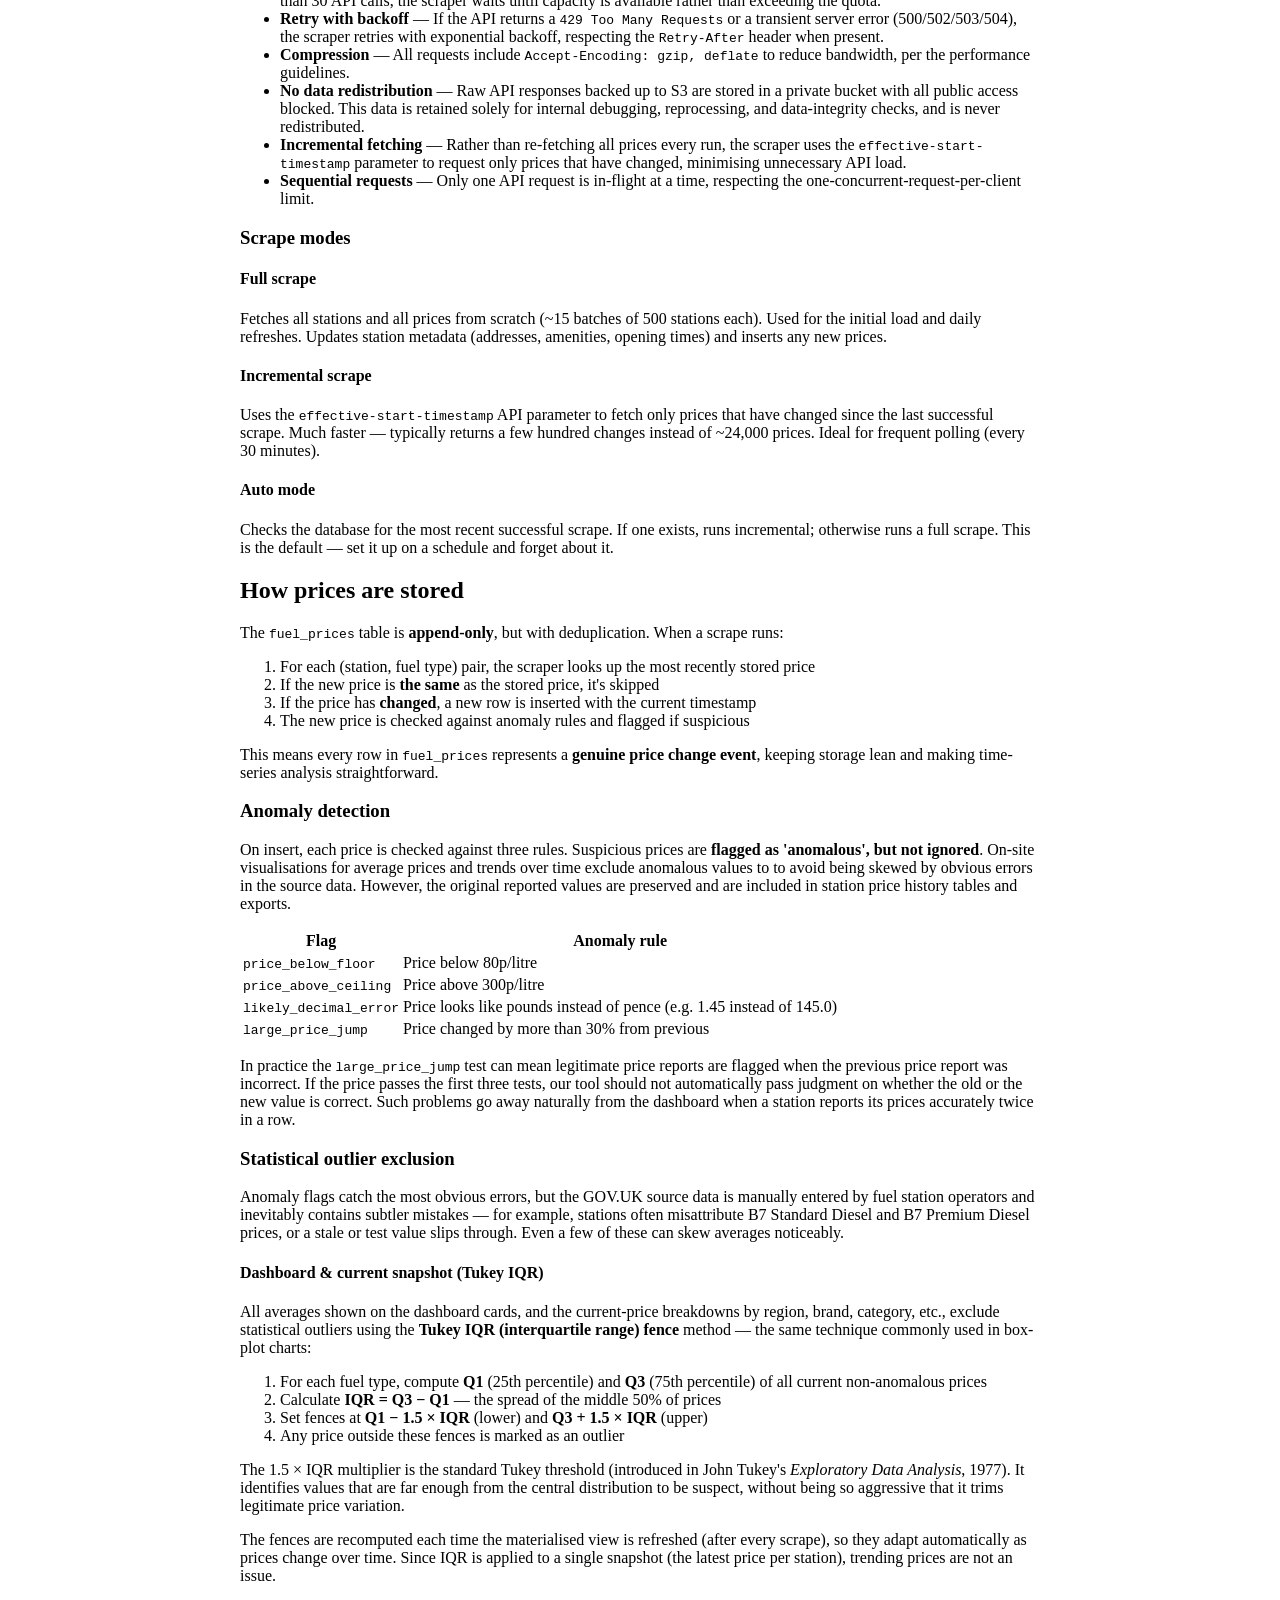
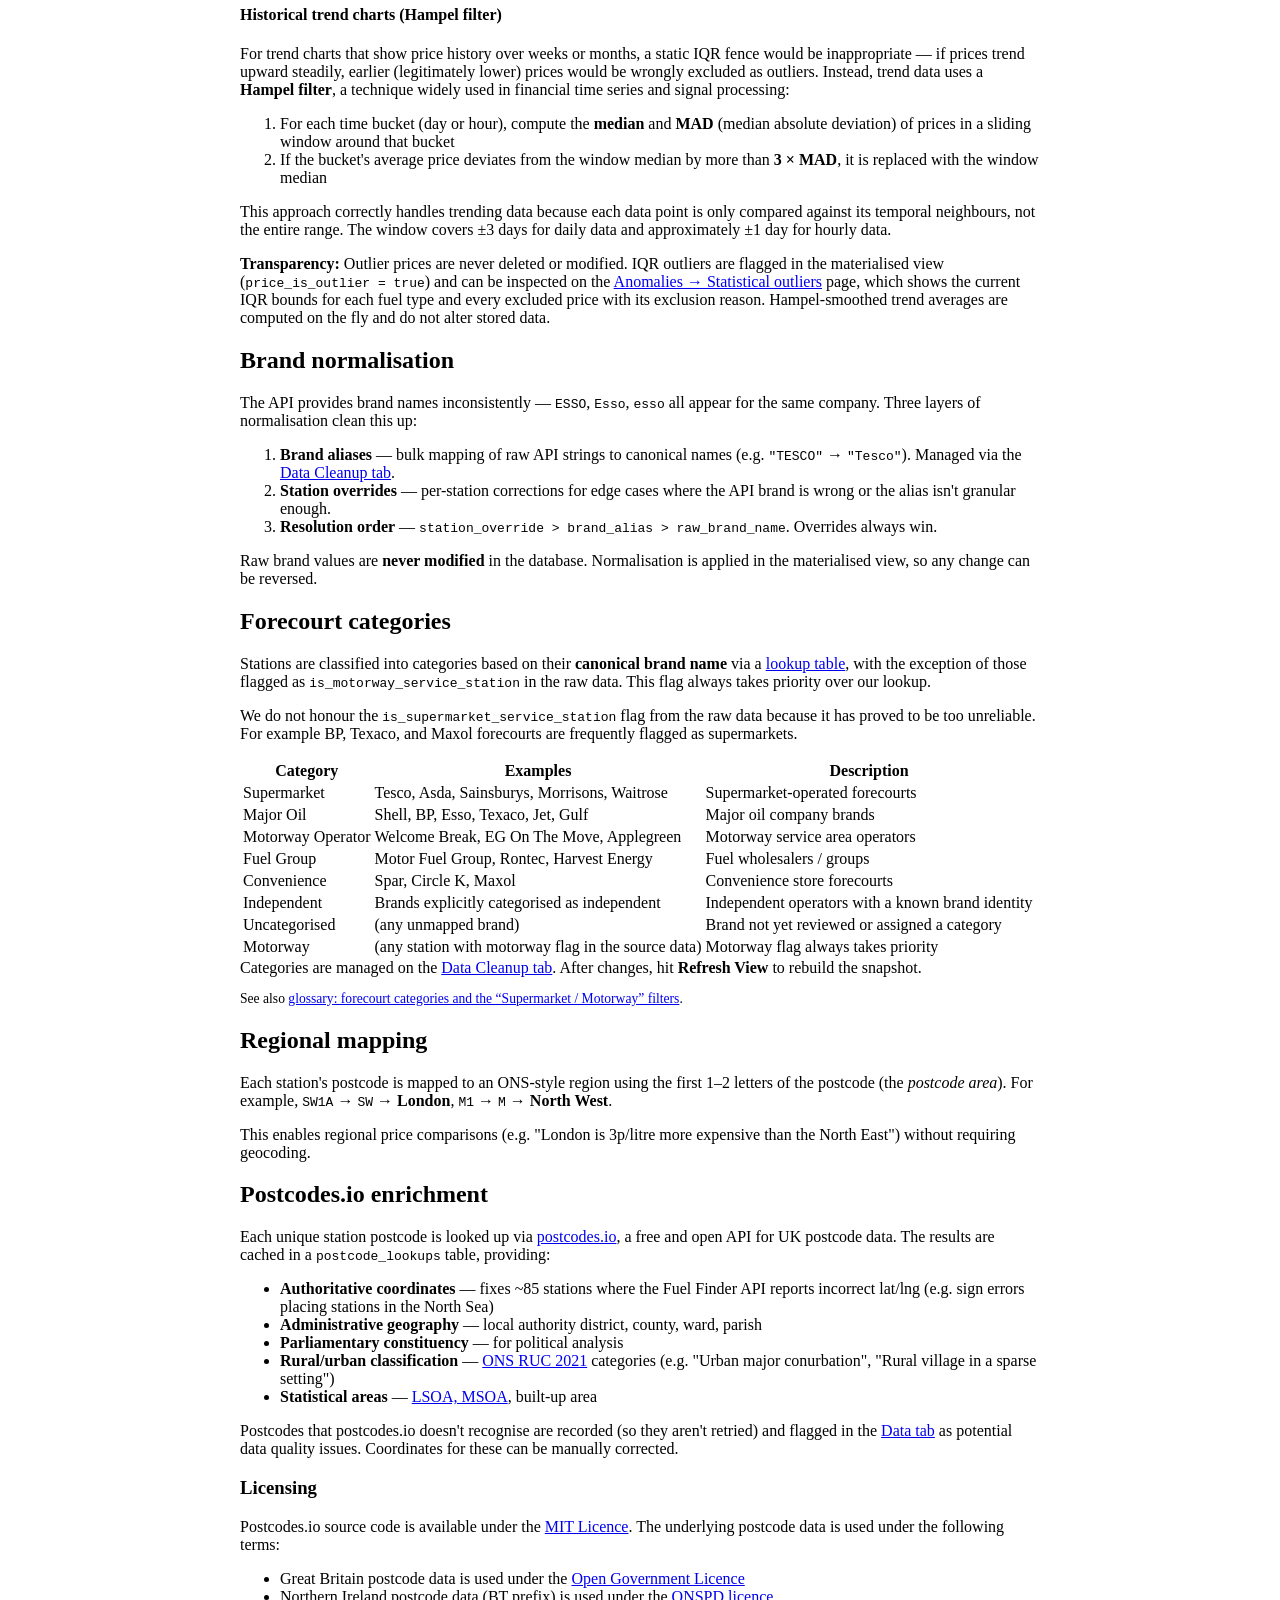
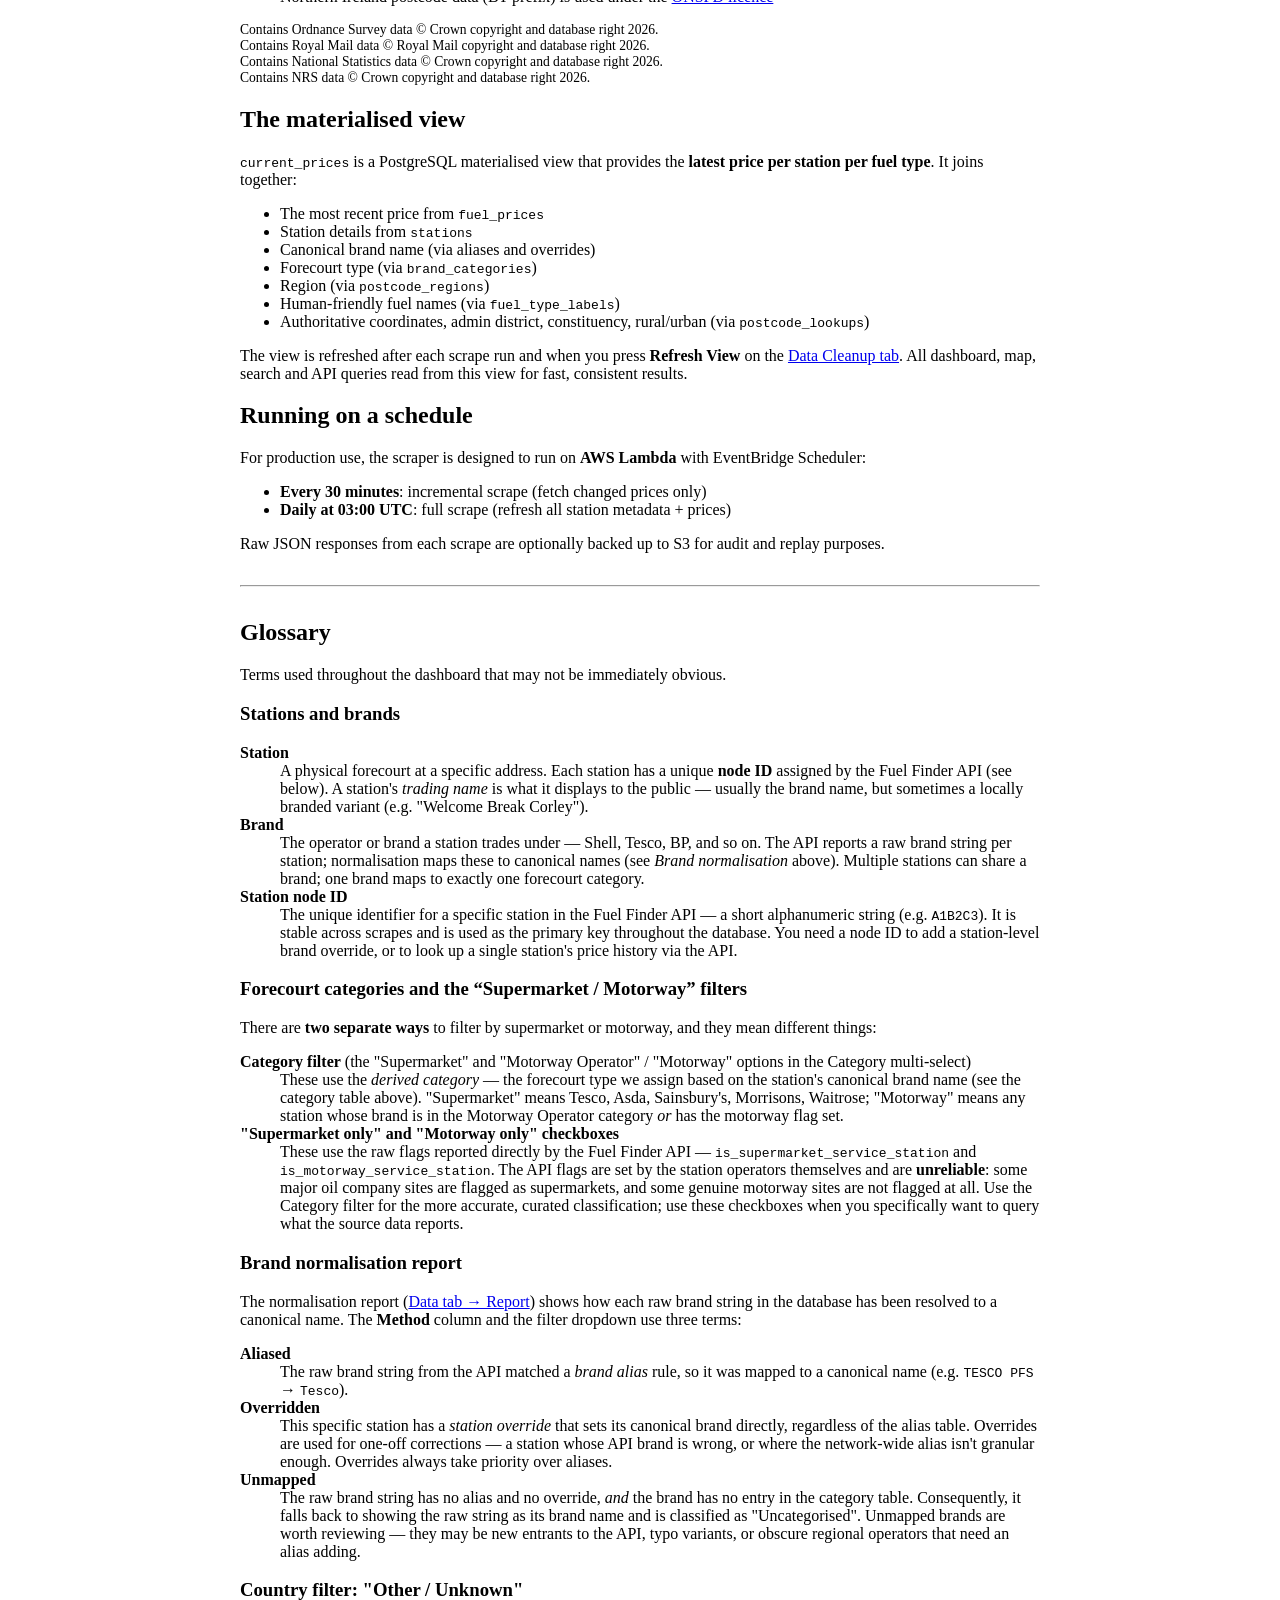
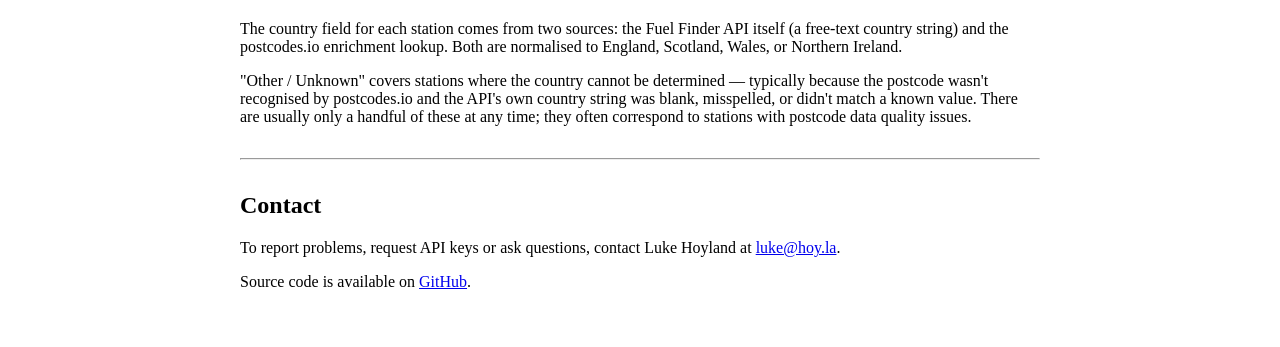
==== commit b955e566: "Merge pull request #51 from hoyla/distinguish-unmapped-category Distinguish unmapped category" ====
--- a/web/static/about.html
+++ b/web/static/about.html
@@ -211,7 +211,7 @@
 
     <p>Stations are classified into categories based on their <strong>canonical brand name</strong> via a <a href="/#data/categories">lookup table</a>, with the exception of those flagged as <code>is_motorway_service_station</code> in the raw data. This flag always takes priority over our lookup.</p> 
         
-    <p></p>We do not honour the <code>is_supermarket_service_station</code> flag from the raw data because it has proved to be too unreliable. For example BP, Texaco, and Maxol forecourts are frequently flagged as supermarkets.</p>
+    <p>We do not honour the <code>is_supermarket_service_station</code> flag from the raw data because it has proved to be too unreliable. For example BP, Texaco, and Maxol forecourts are frequently flagged as supermarkets.</p>
 
     <table>
         <thead><tr><th>Category</th><th>Examples</th><th>Description</th></tr></thead>
@@ -221,7 +221,8 @@
             <tr><td><span class="category-tag motorway">Motorway Operator</span></td><td>Welcome Break, EG On The Move, Applegreen</td><td>Motorway service area operators</td></tr>
             <tr><td><span class="category-tag fuel-group">Fuel Group</span></td><td>Motor Fuel Group, Rontec, Harvest Energy</td><td>Fuel wholesalers / groups</td></tr>
             <tr><td><span class="category-tag convenience">Convenience</span></td><td>Spar, Circle K, Maxol</td><td>Convenience store forecourts</td></tr>
-            <tr><td><span class="category-tag independent">Independent</span></td><td>(any unmapped brand)</td><td>Independent operators / default for uncategorised</td></tr>
+            <tr><td><span class="category-tag independent">Independent</span></td><td>Brands explicitly categorised as independent</td><td>Independent operators with a known brand identity</td></tr>
+            <tr><td><span class="category-tag uncategorised">Uncategorised</span></td><td>(any unmapped brand)</td><td>Brand not yet reviewed or assigned a category</td></tr>
             <tr><td><span class="category-tag motorway">Motorway</span></td><td>(any station with motorway flag in the source data)</td><td>Motorway flag always takes priority</td></tr>
         </tbody>
     </table>
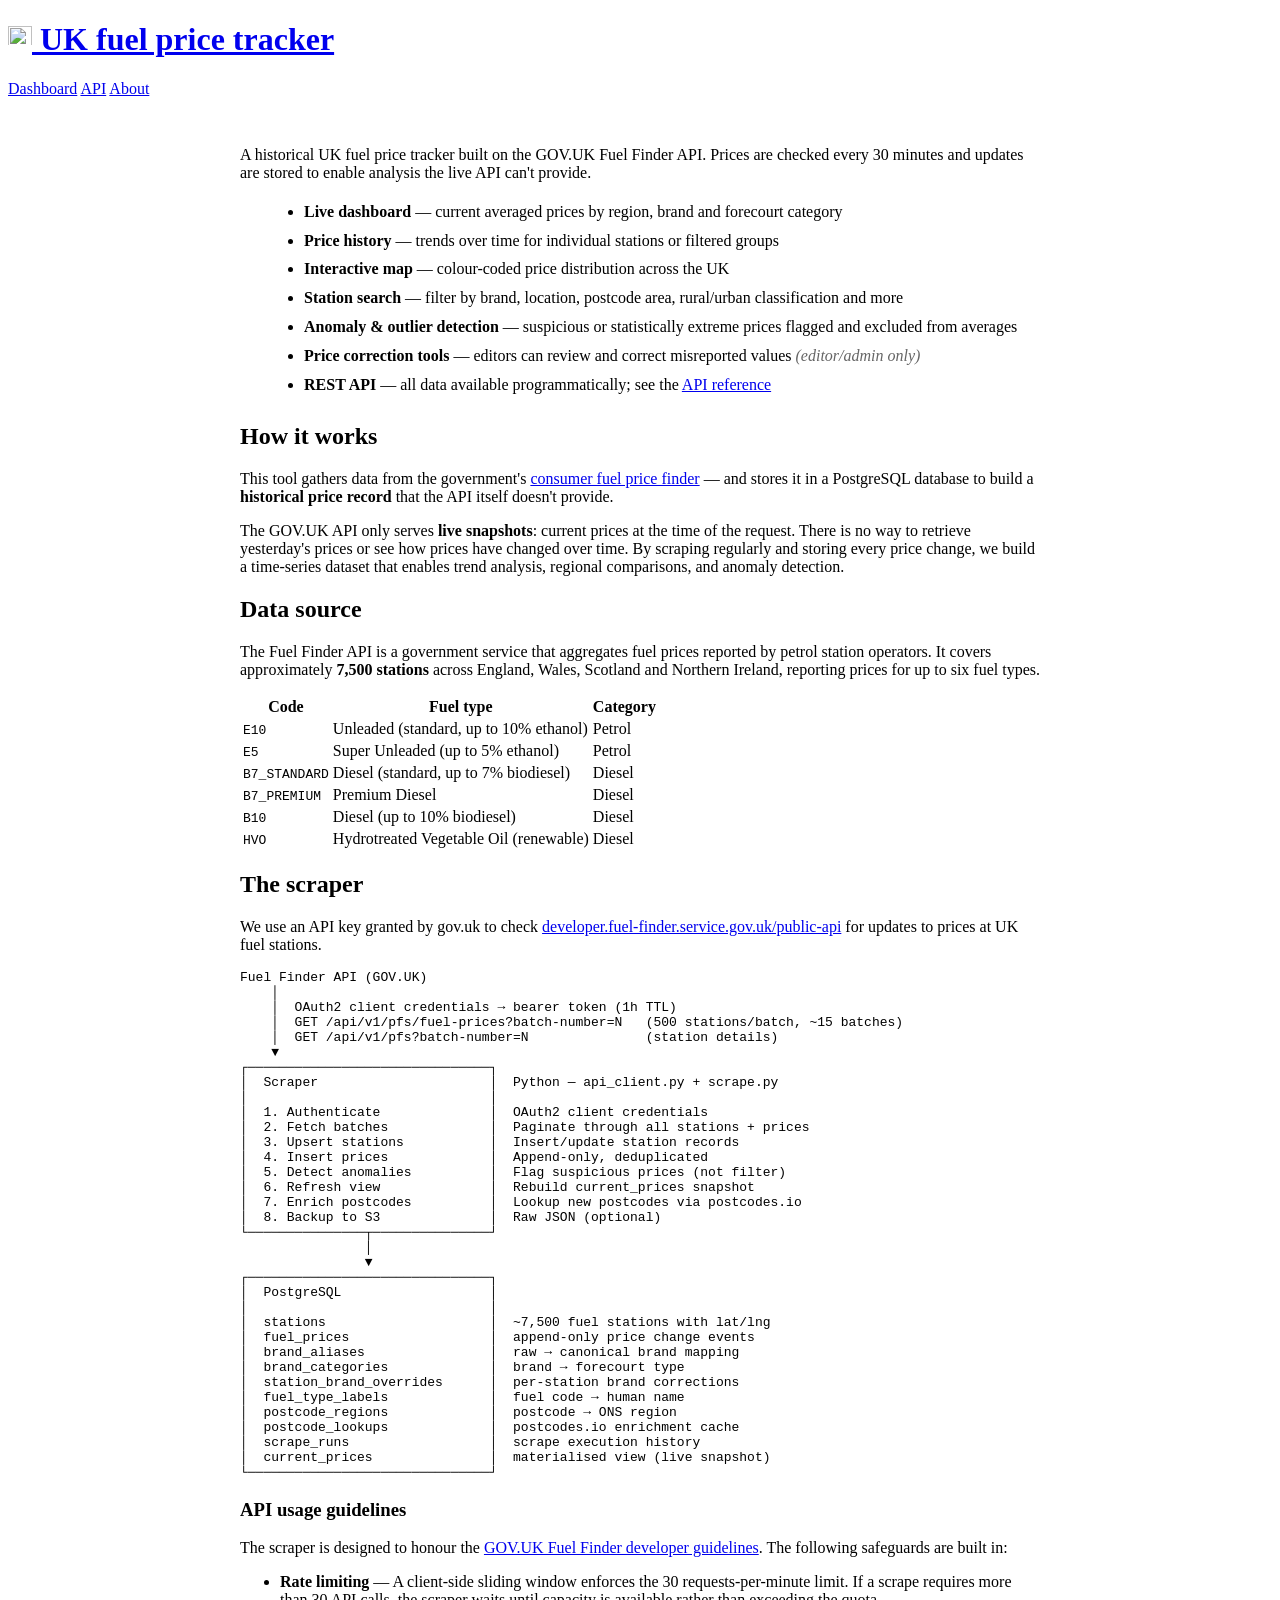
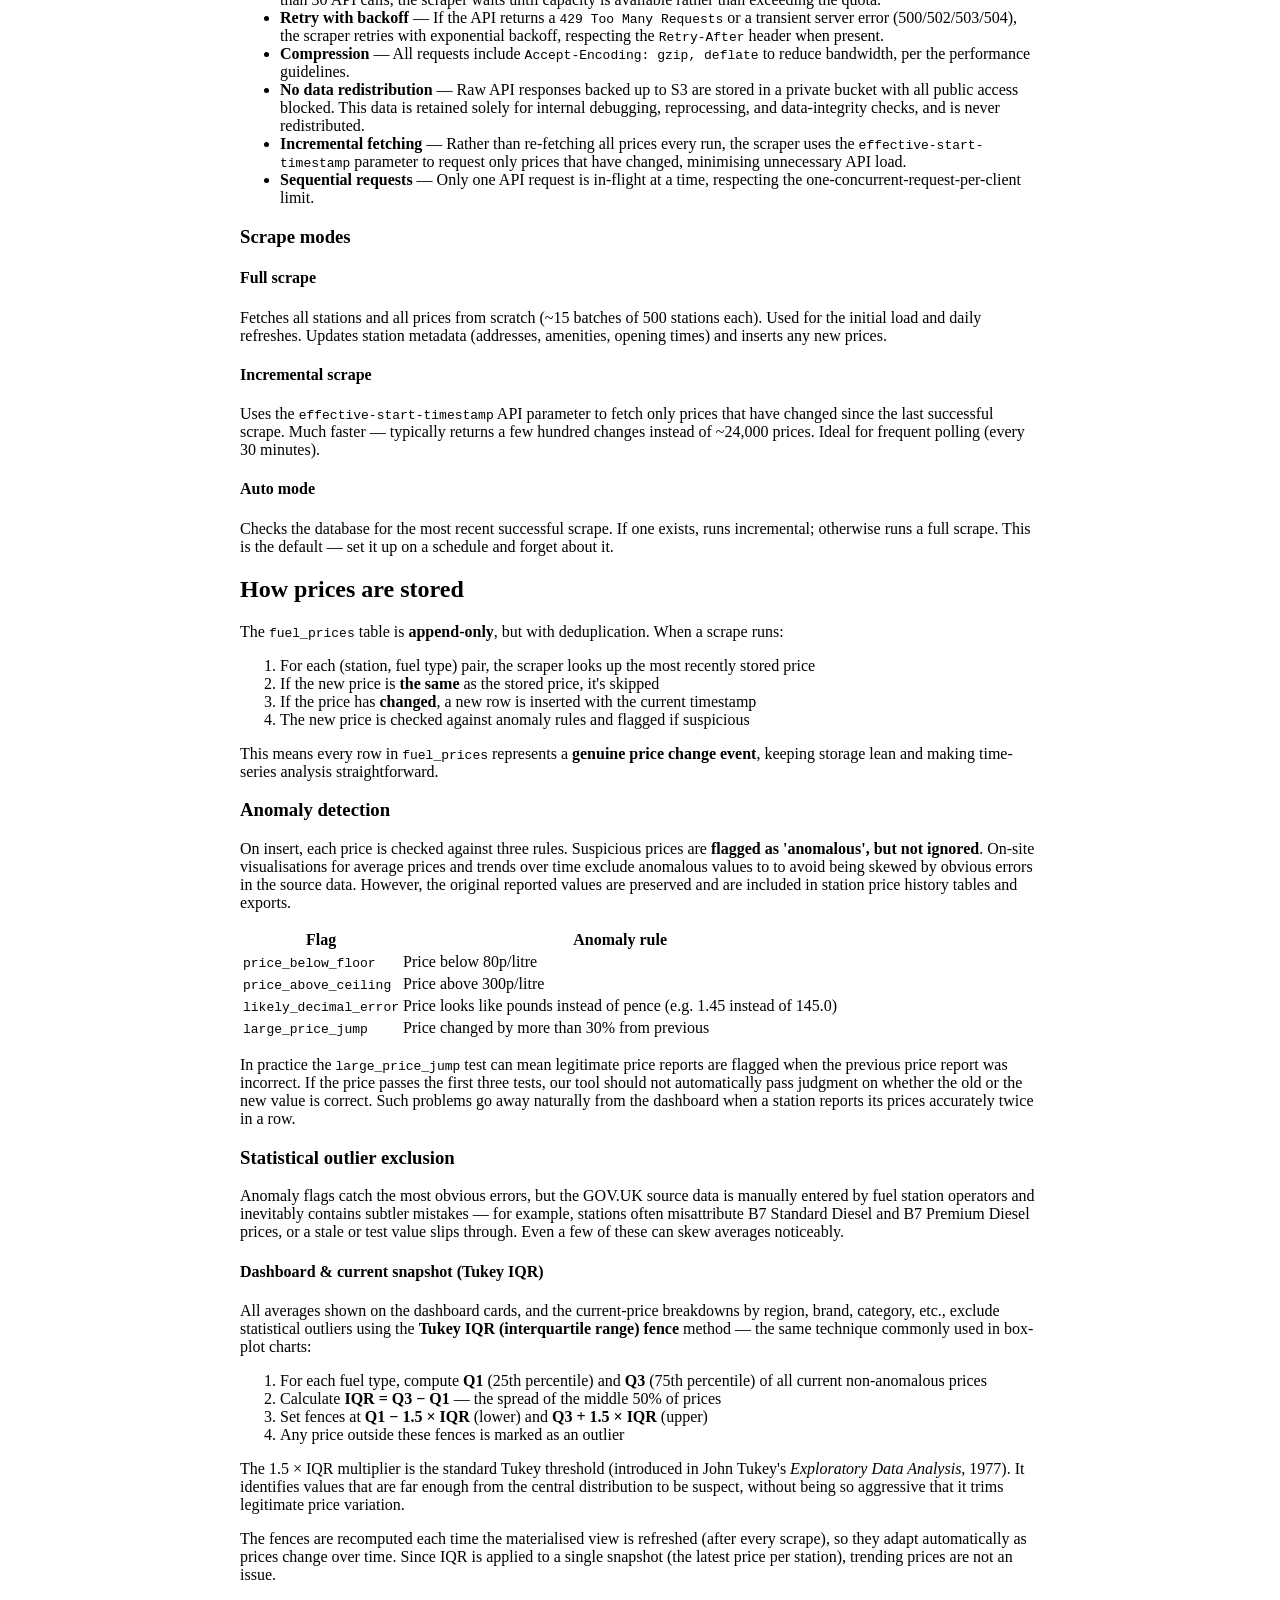
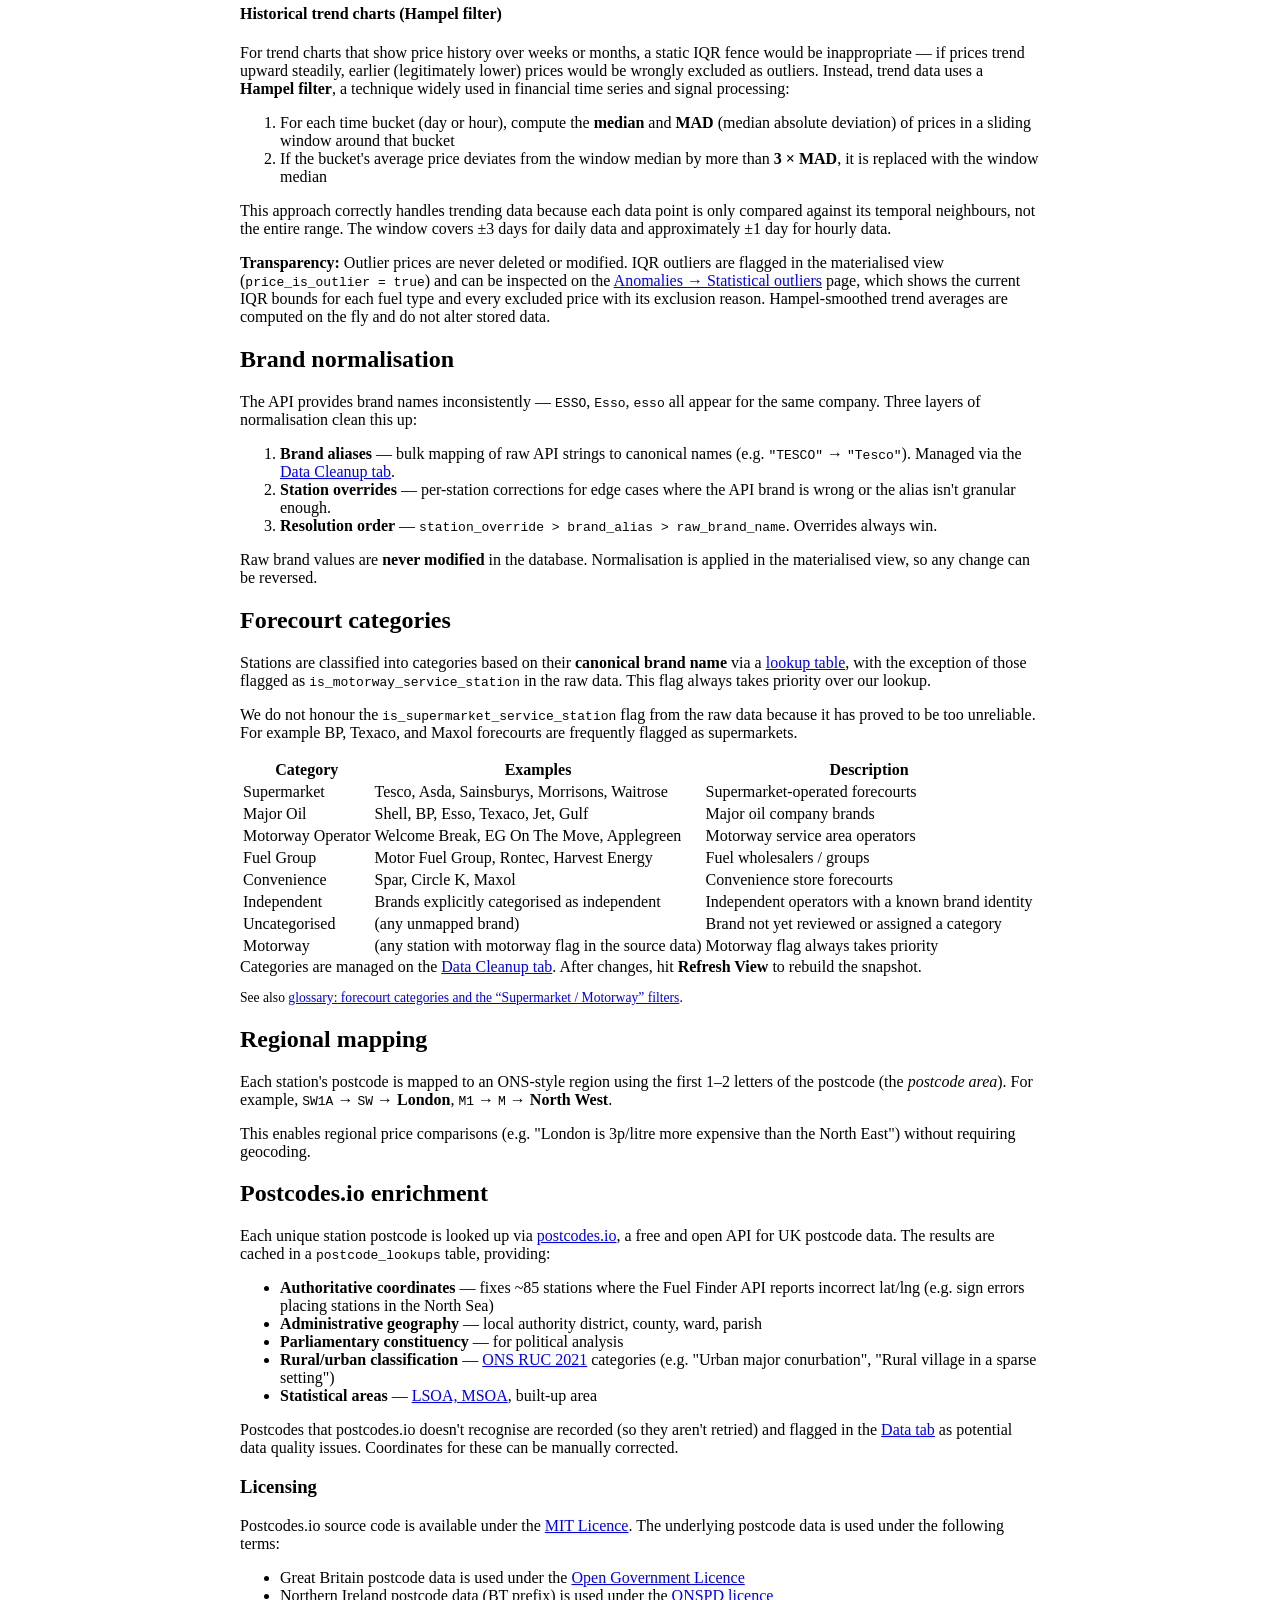
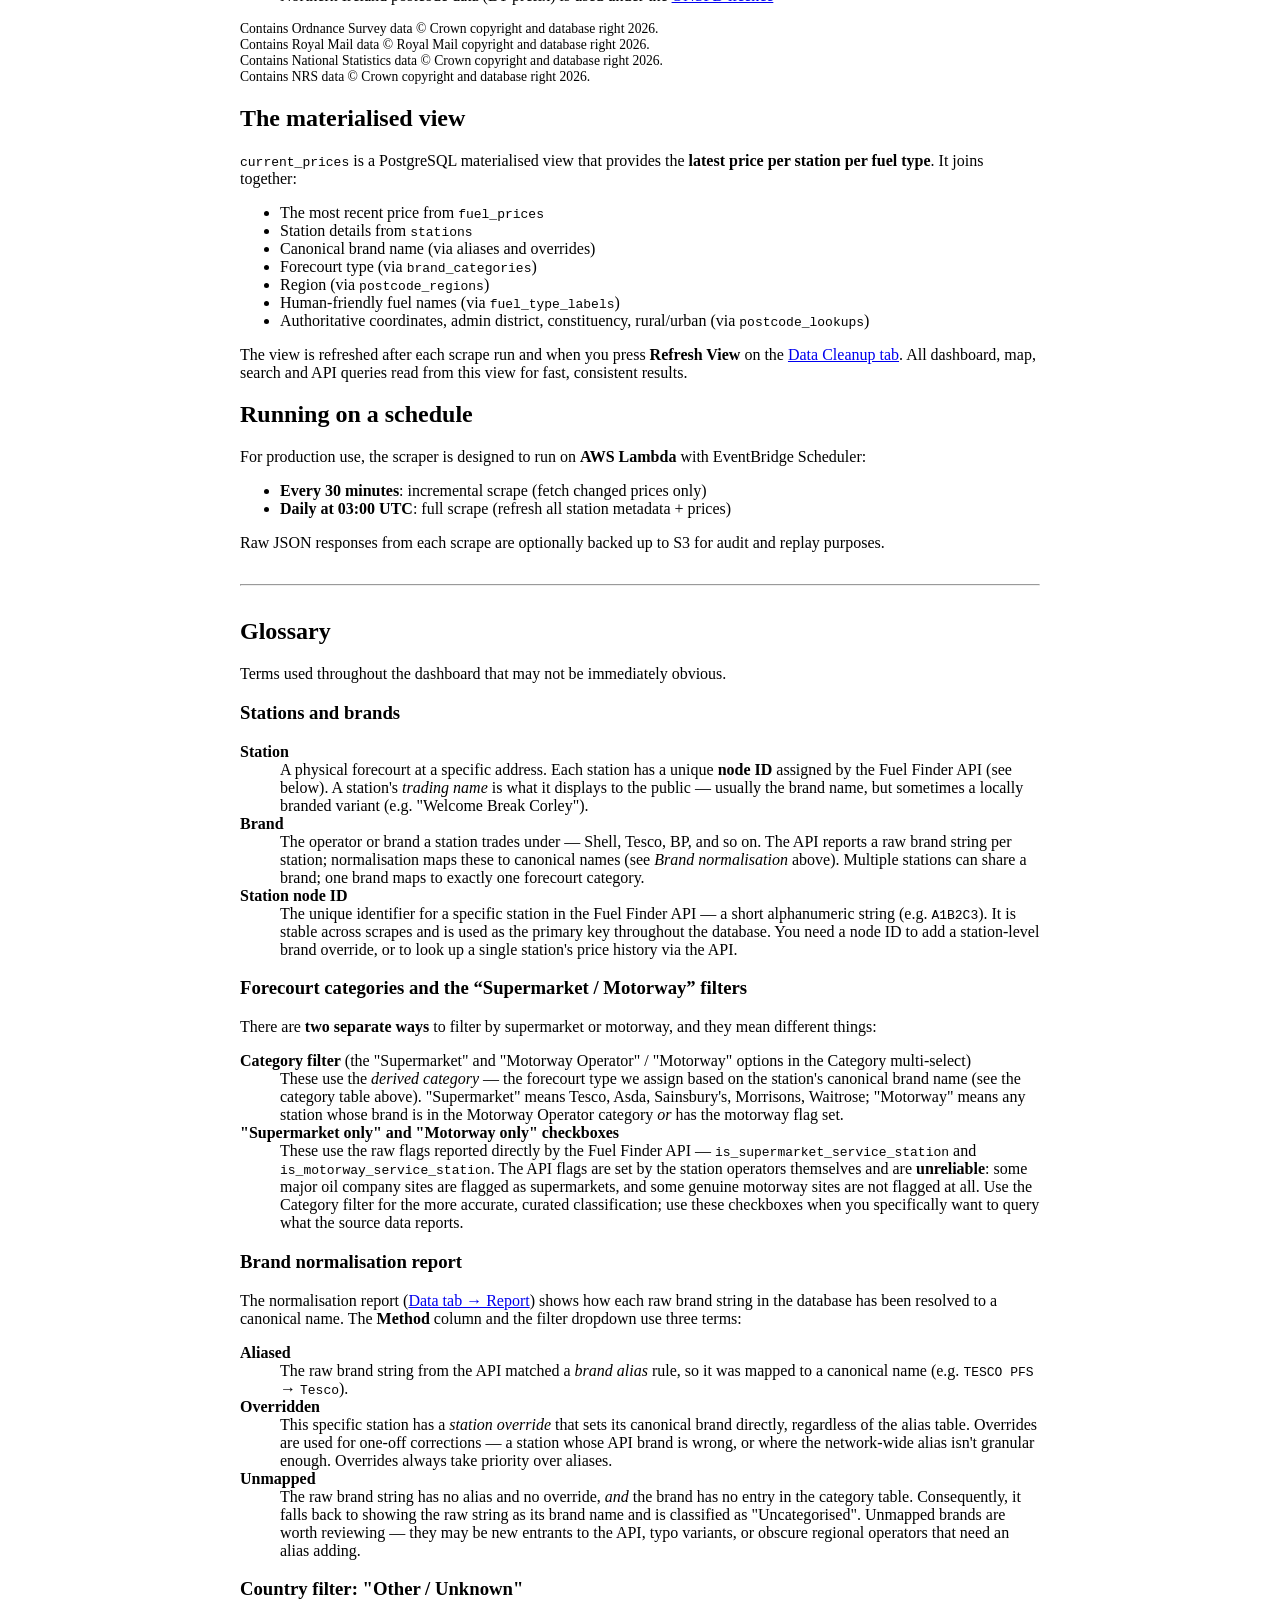
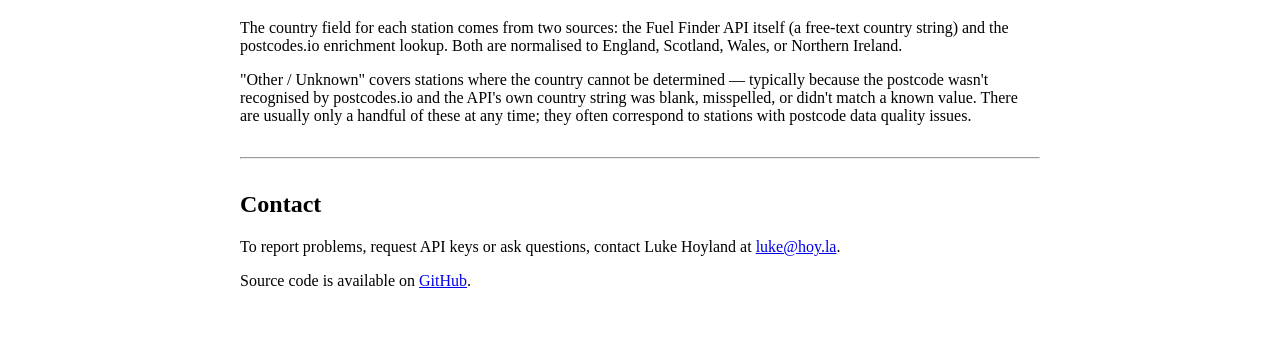
==== commit 1c3265f0: "add icon" ====
--- a/web/static/about.html
+++ b/web/static/about.html
@@ -4,6 +4,8 @@
     <meta charset="UTF-8">
     <meta name="viewport" content="width=device-width, initial-scale=1.0">
     <title>About — UK fuel price tracker</title>
+    <link rel="icon" type="image/svg+xml" href="/static/g-roundel.svg">
+    <link rel="shortcut icon" href="/static/g-roundel.svg">
     <link rel="stylesheet" href="/static/docs.css">
     <style>
         main { max-width: 800px; margin: 0 auto; padding: 2rem; }
@@ -12,7 +14,12 @@
 <body>
 
 <header>
-    <h1><a href="/#dashboard" style="color:inherit;text-decoration:none;">⛽ UK fuel price tracker</a></h1>
+    <h1>
+        <a href="/#dashboard" class="brand-link">
+            <img src="/static/g-roundel.svg" alt="" class="brand-icon" width="24" height="24">
+            <span>UK fuel price tracker</span>
+        </a>
+    </h1>
     <nav>
         <a href="/#dashboard">Dashboard</a>
         <a href="/docs/api">API</a>
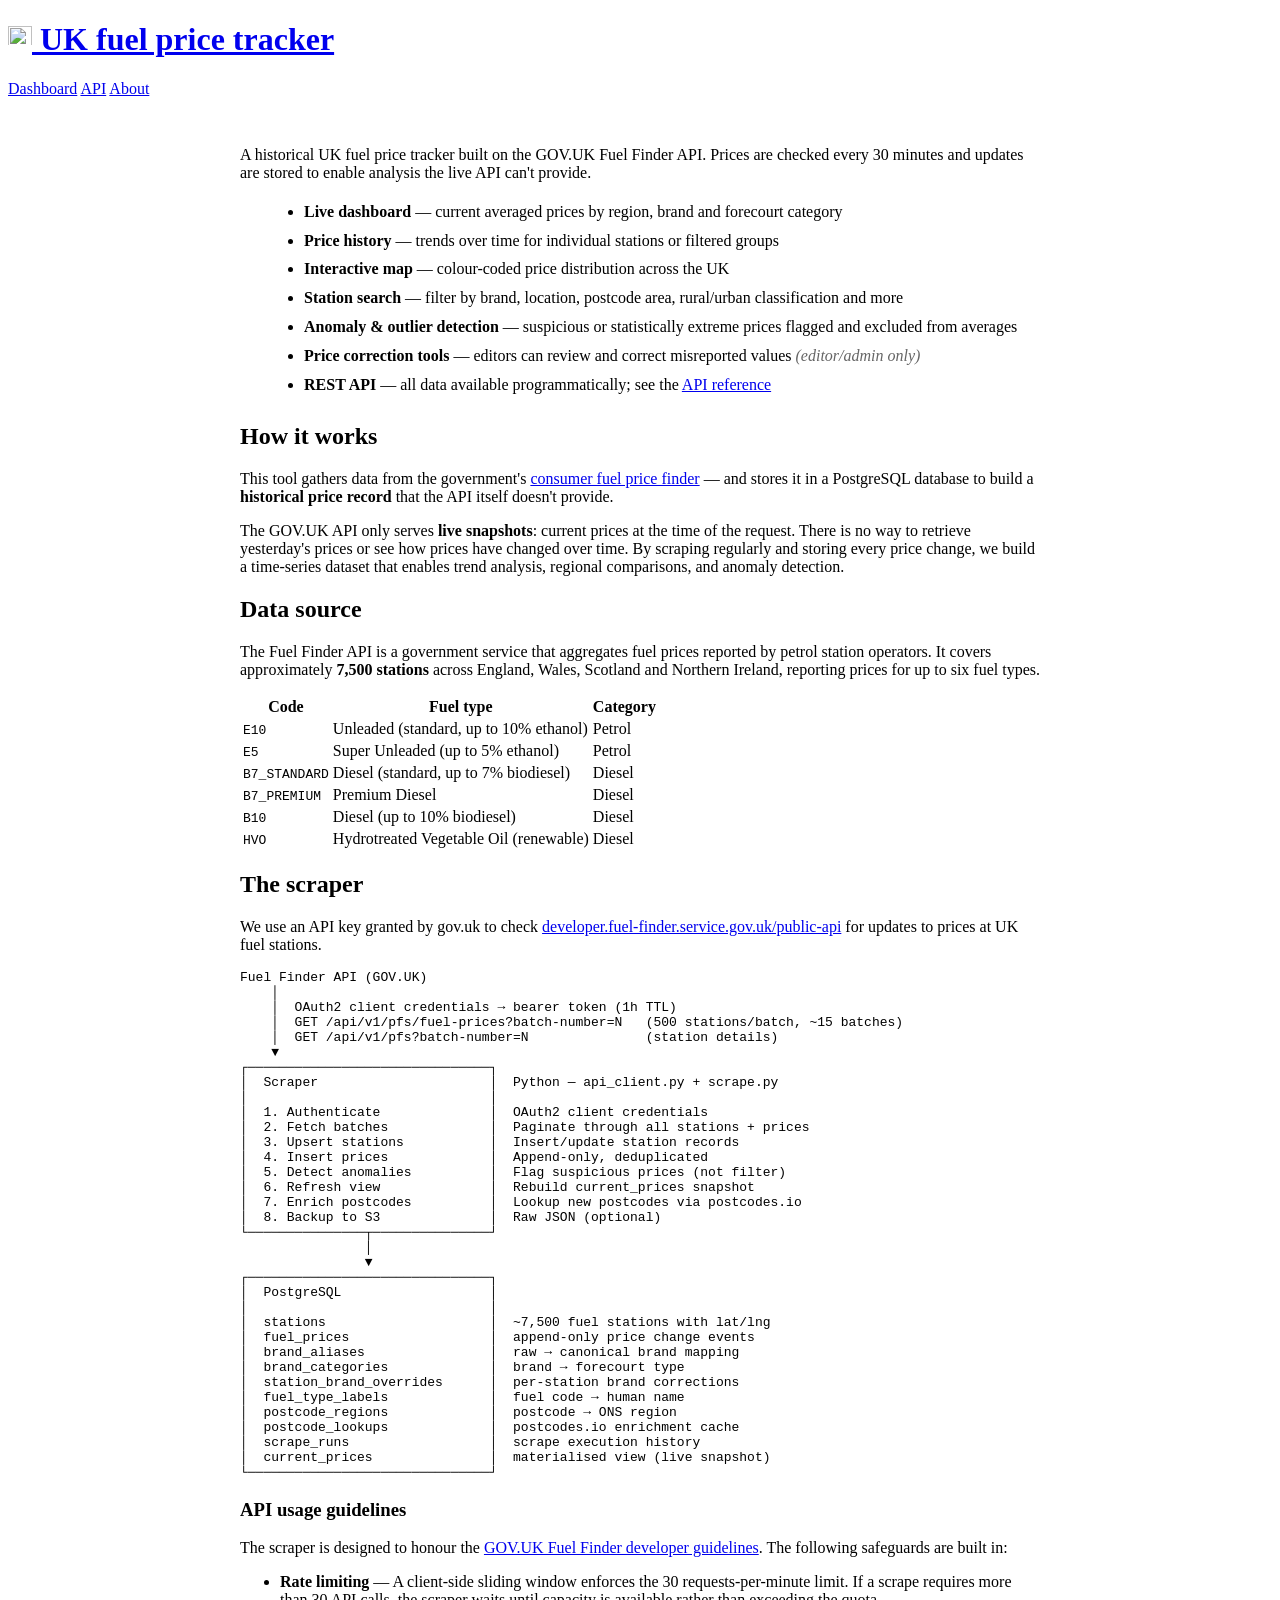
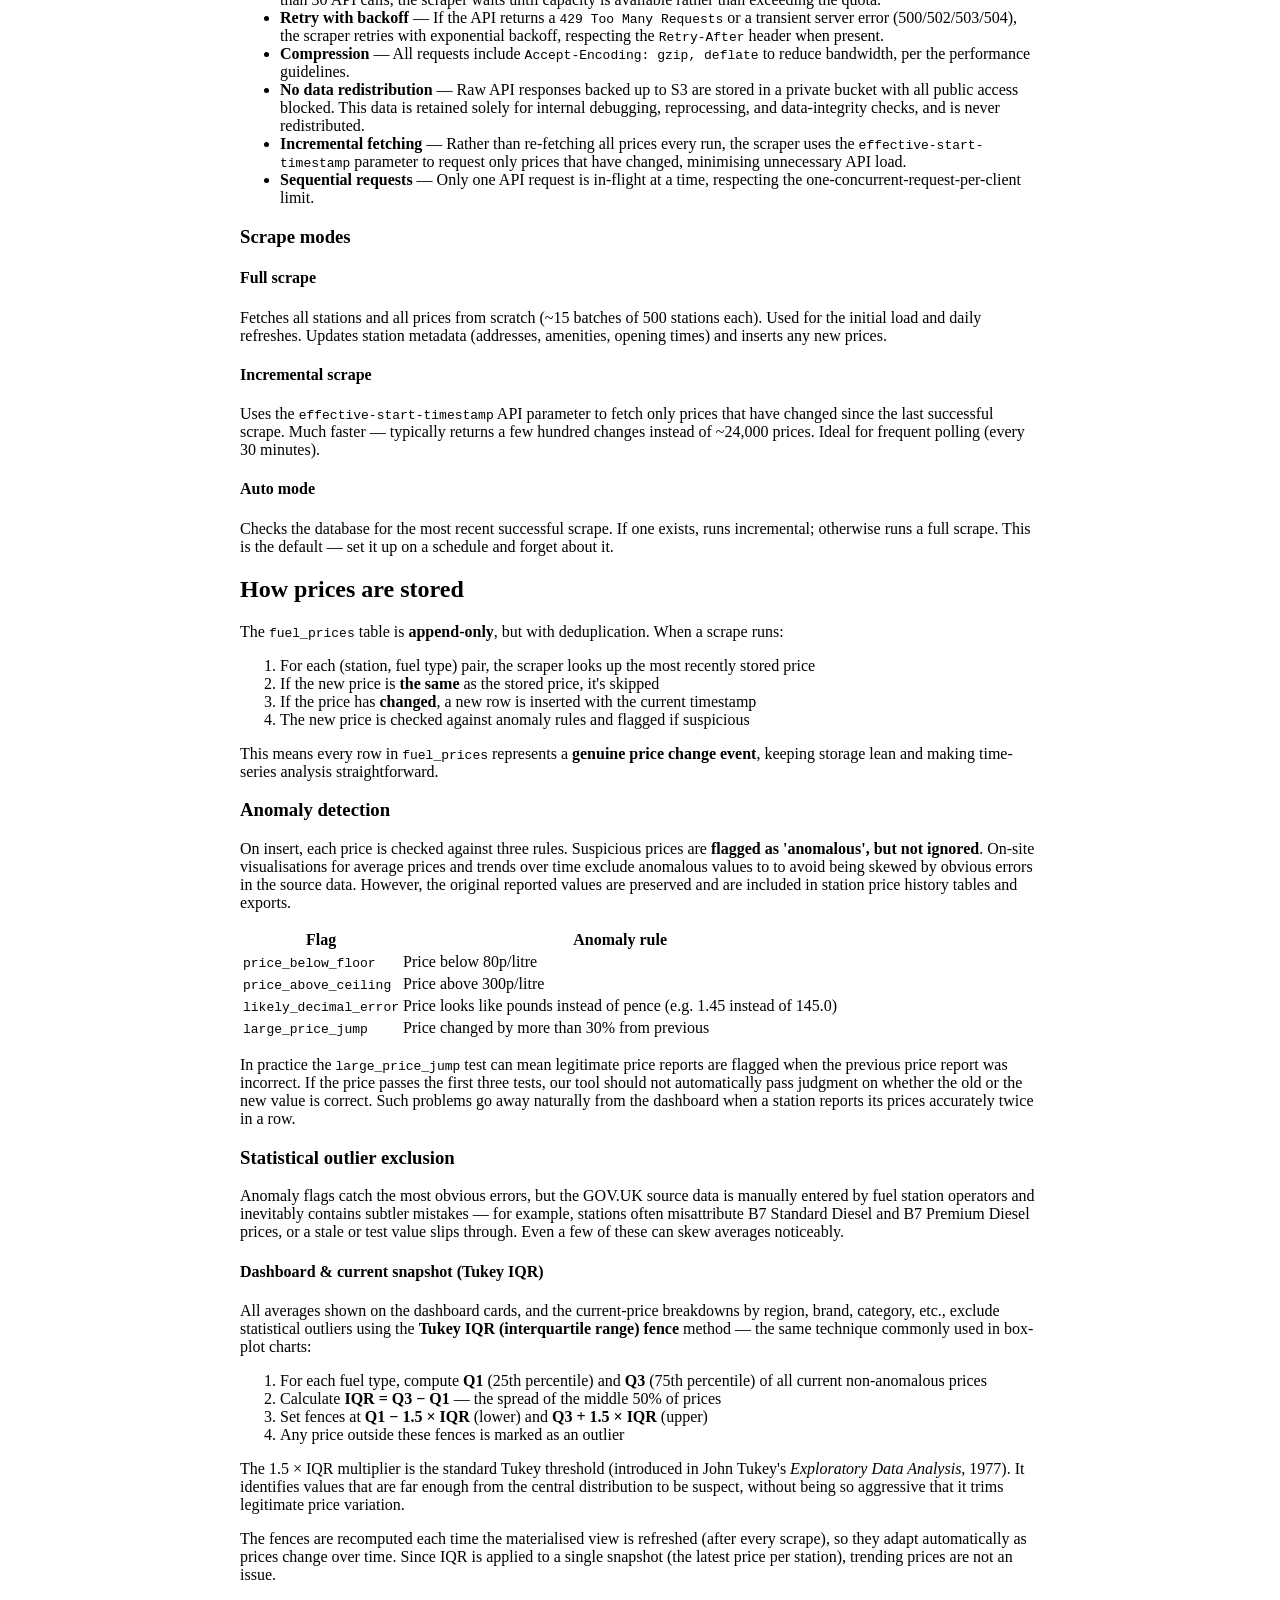
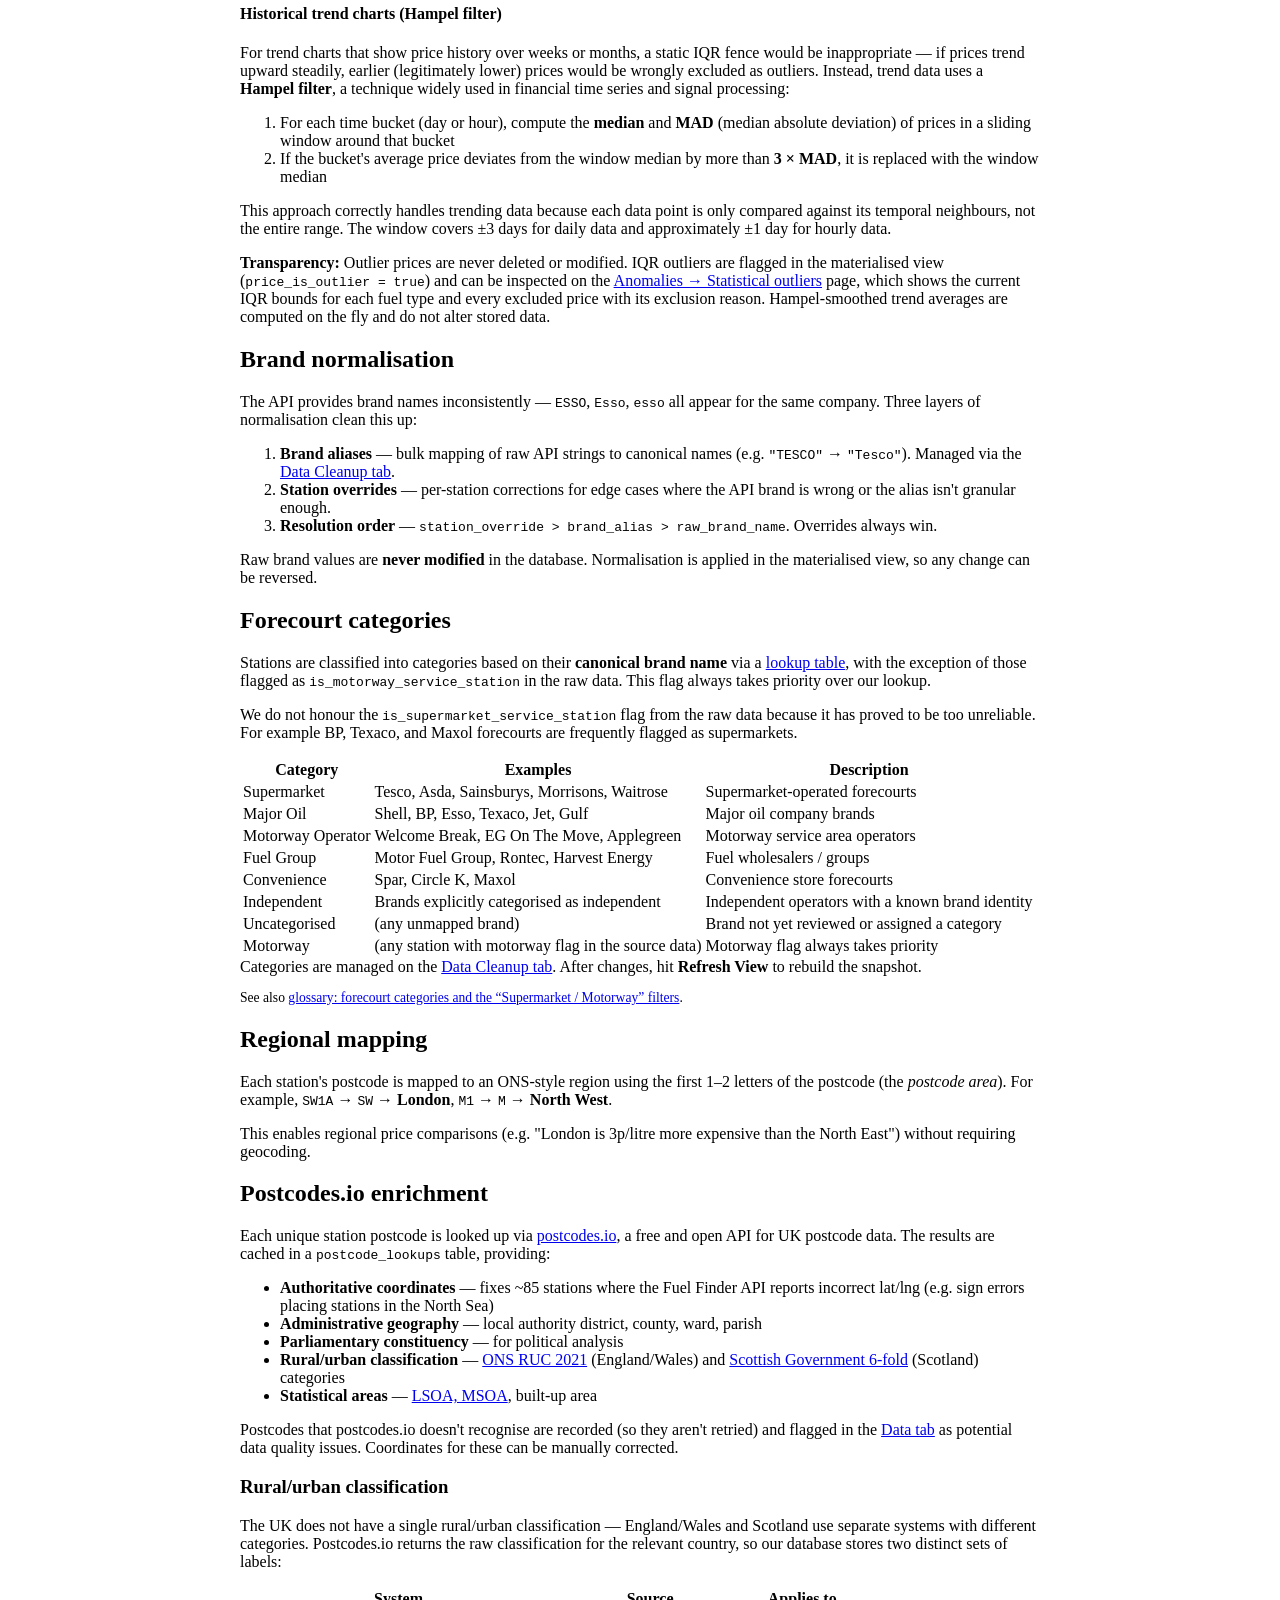
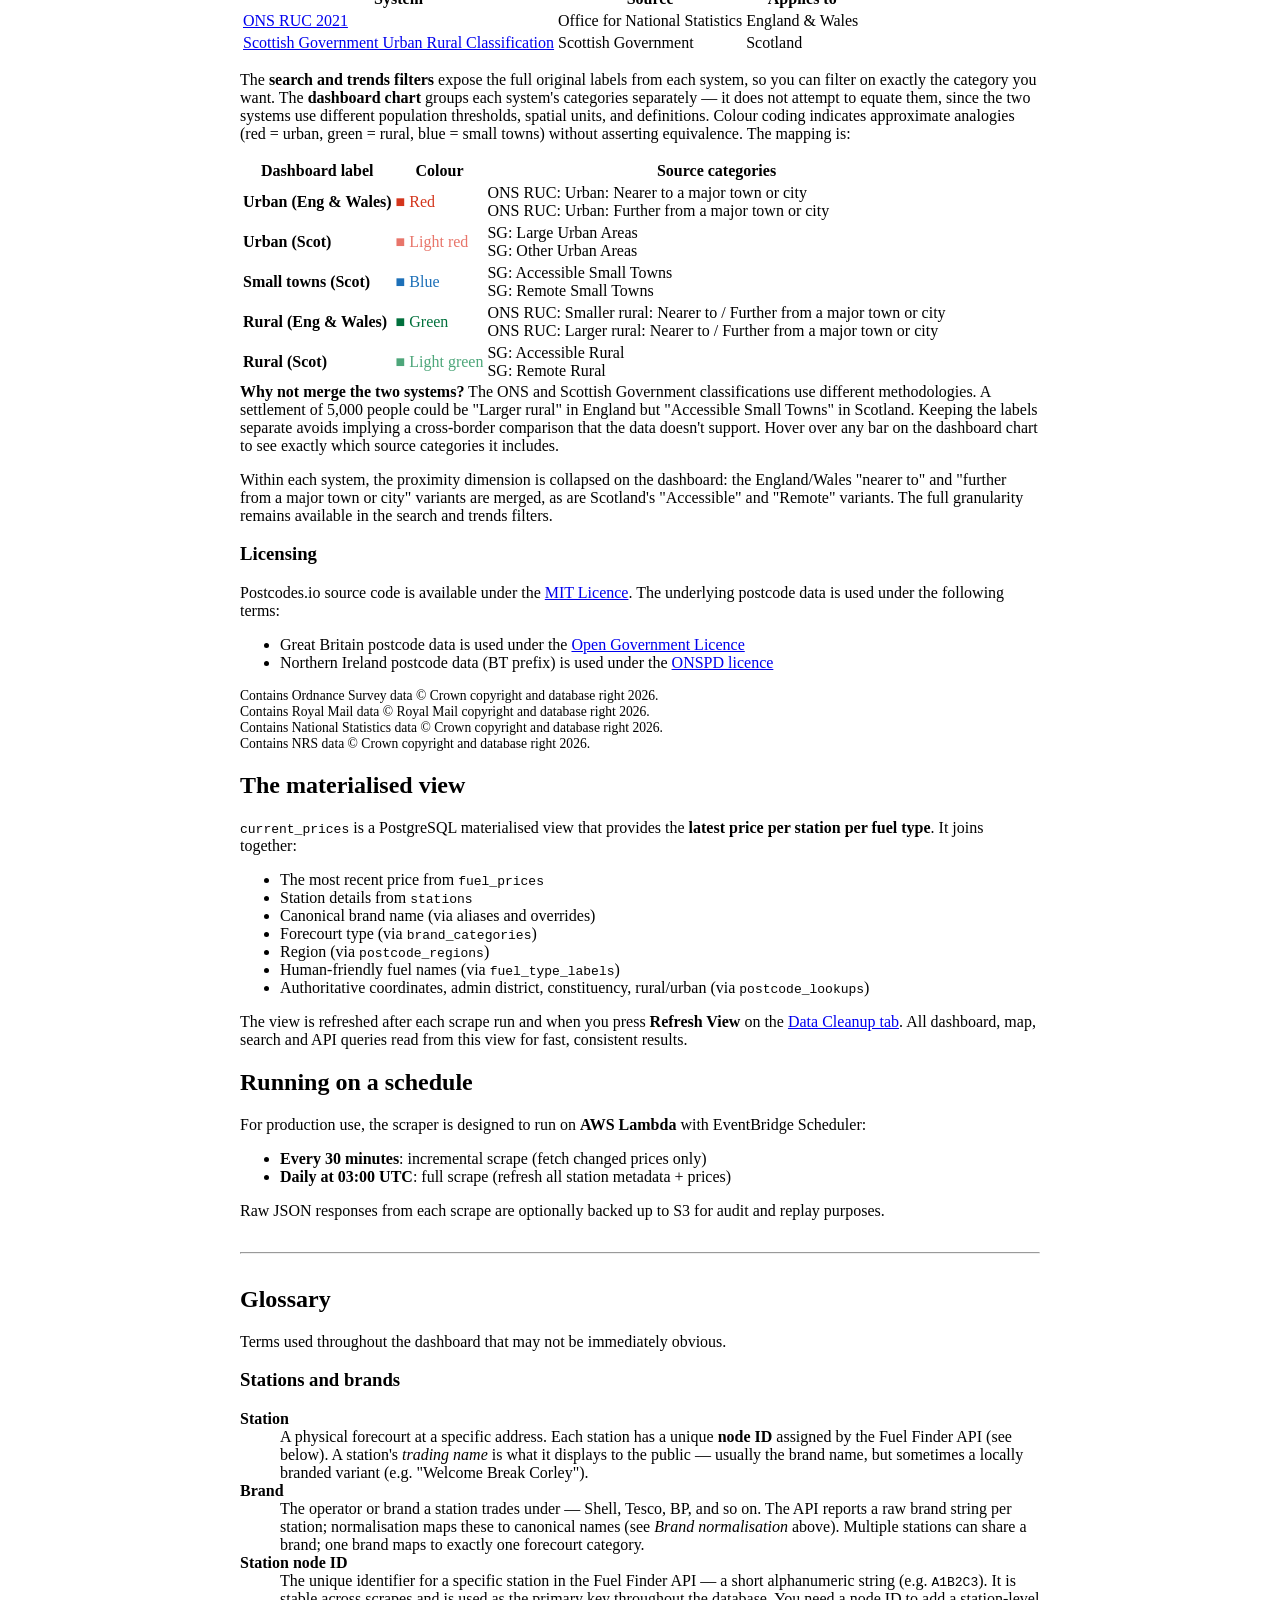
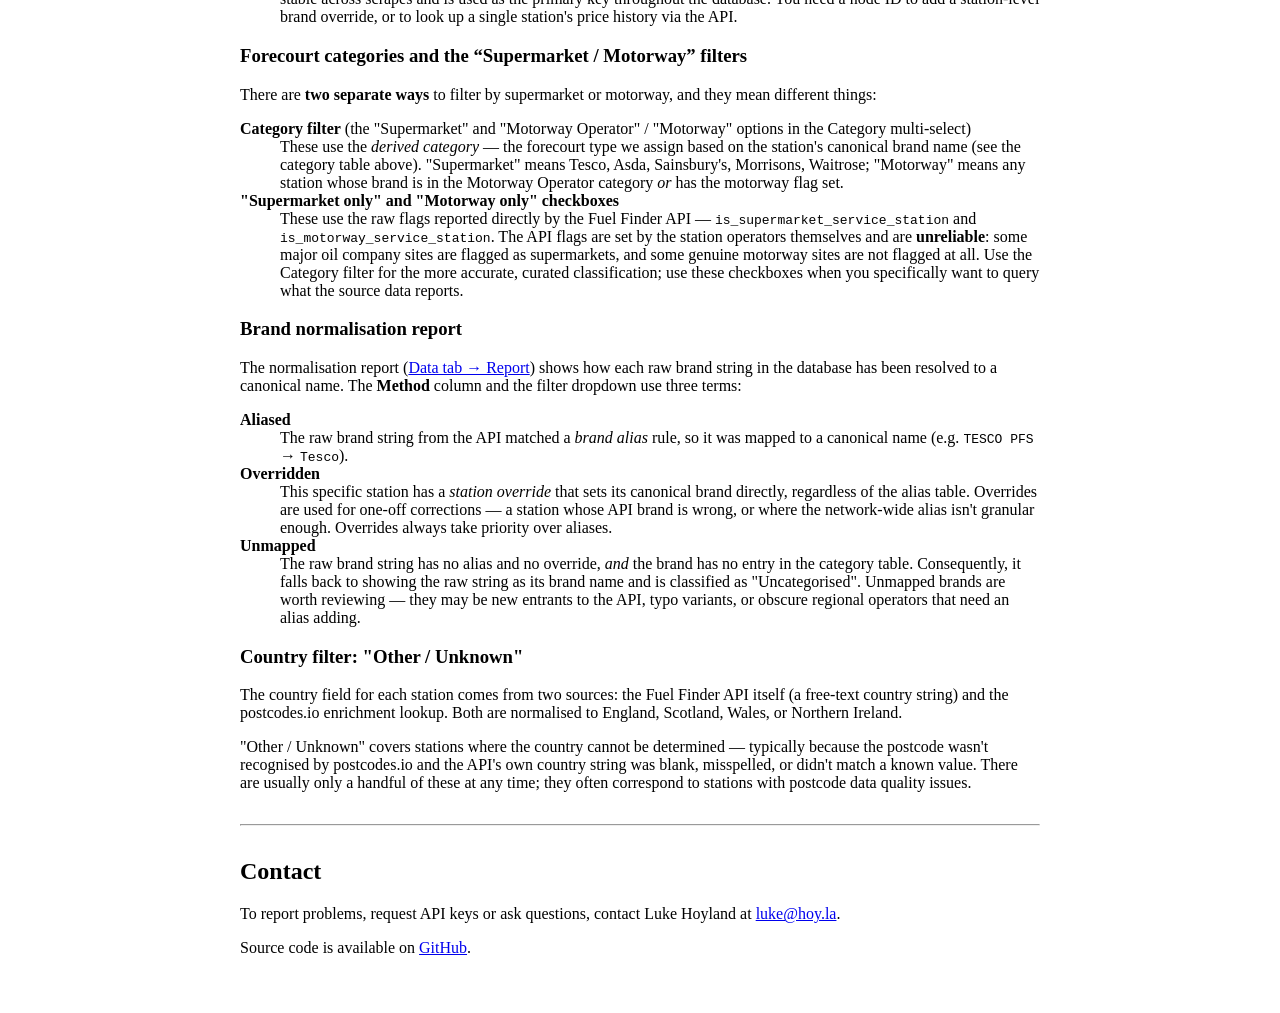
==== commit ce988e5b: "Separate ONS and Scottish Government rural/urban chart buckets The England/Wales ONS RUC and Scottis" ====
--- a/web/static/about.html
+++ b/web/static/about.html
@@ -252,11 +252,42 @@
         <li><strong>Authoritative coordinates</strong> — fixes ~85 stations where the Fuel Finder API reports incorrect lat/lng (e.g. sign errors placing stations in the North Sea)</li>
         <li><strong>Administrative geography</strong> — local authority district, county, ward, parish</li>
         <li><strong>Parliamentary constituency</strong> — for political analysis</li>
-        <li><strong>Rural/urban classification</strong> — <a href="https://www.ons.gov.uk/methodology/geography/geographicalproducts/ruralurbanclassifications/2021ruralurbanclassification">ONS RUC 2021</a> categories (e.g. "Urban major conurbation", "Rural village in a sparse setting")</li>
+        <li><strong>Rural/urban classification</strong> — <a href="#rural-urban-classification">ONS RUC 2021</a> (England/Wales) and <a href="#rural-urban-classification">Scottish Government 6-fold</a> (Scotland) categories</li>
         <li><strong>Statistical areas</strong> — <a href="https://www.ons.gov.uk/methodology/geography/ukgeographies/statisticalgeographies">LSOA, MSOA</a>, built-up area</li>
     </ul>
 
     <p>Postcodes that postcodes.io doesn't recognise are recorded (so they aren't retried) and flagged in the <a href="/#data/postcodes">Data tab</a> as potential data quality issues. Coordinates for these can be manually corrected.</p>
+
+    <h3 id="rural-urban-classification">Rural/urban classification</h3>
+
+    <p>The UK does not have a single rural/urban classification — England/Wales and Scotland use separate systems with different categories. Postcodes.io returns the raw classification for the relevant country, so our database stores two distinct sets of labels:</p>
+
+    <table>
+        <thead><tr><th>System</th><th>Source</th><th>Applies to</th></tr></thead>
+        <tbody>
+            <tr><td><a href="https://www.ons.gov.uk/methodology/geography/geographicalproducts/ruralurbanclassifications/2021ruralurbanclassification">ONS RUC 2021</a></td><td>Office for National Statistics</td><td>England &amp; Wales</td></tr>
+            <tr><td><a href="https://www.gov.scot/publications/scottish-government-urban-rural-classification-2020/">Scottish Government Urban Rural Classification</a></td><td>Scottish Government</td><td>Scotland</td></tr>
+        </tbody>
+    </table>
+
+    <p>The <strong>search and trends filters</strong> expose the full original labels from each system, so you can filter on exactly the category you want. The <strong>dashboard chart</strong> groups each system's categories separately — it does not attempt to equate them, since the two systems use different population thresholds, spatial units, and definitions. Colour coding indicates approximate analogies (red = urban, green = rural, blue = small towns) without asserting equivalence. The mapping is:</p>
+
+    <table>
+        <thead><tr><th>Dashboard label</th><th>Colour</th><th>Source categories</th></tr></thead>
+        <tbody>
+            <tr><td><strong>Urban (Eng &amp; Wales)</strong></td><td style="color:#d4351c;">&#9632; Red</td><td>ONS RUC: Urban: Nearer to a major town or city<br>ONS RUC: Urban: Further from a major town or city</td></tr>
+            <tr><td><strong>Urban (Scot)</strong></td><td style="color:#e8756a;">&#9632; Light red</td><td>SG: Large Urban Areas<br>SG: Other Urban Areas</td></tr>
+            <tr><td><strong>Small towns (Scot)</strong></td><td style="color:#1d70b8;">&#9632; Blue</td><td>SG: Accessible Small Towns<br>SG: Remote Small Towns</td></tr>
+            <tr><td><strong>Rural (Eng &amp; Wales)</strong></td><td style="color:#00703c;">&#9632; Green</td><td>ONS RUC: Smaller rural: Nearer to / Further from a major town or city<br>ONS RUC: Larger rural: Nearer to / Further from a major town or city</td></tr>
+            <tr><td><strong>Rural (Scot)</strong></td><td style="color:#4da67a;">&#9632; Light green</td><td>SG: Accessible Rural<br>SG: Remote Rural</td></tr>
+        </tbody>
+    </table>
+
+    <div class="note info">
+        <strong>Why not merge the two systems?</strong> The ONS and Scottish Government classifications use different methodologies. A settlement of 5,000 people could be "Larger rural" in England but "Accessible Small Towns" in Scotland. Keeping the labels separate avoids implying a cross-border comparison that the data doesn't support. Hover over any bar on the dashboard chart to see exactly which source categories it includes.
+    </div>
+
+    <p>Within each system, the proximity dimension is collapsed on the dashboard: the England/Wales "nearer to" and "further from a major town or city" variants are merged, as are Scotland's "Accessible" and "Remote" variants. The full granularity remains available in the search and trends filters.</p>
 
     <h3>Licensing</h3>
 
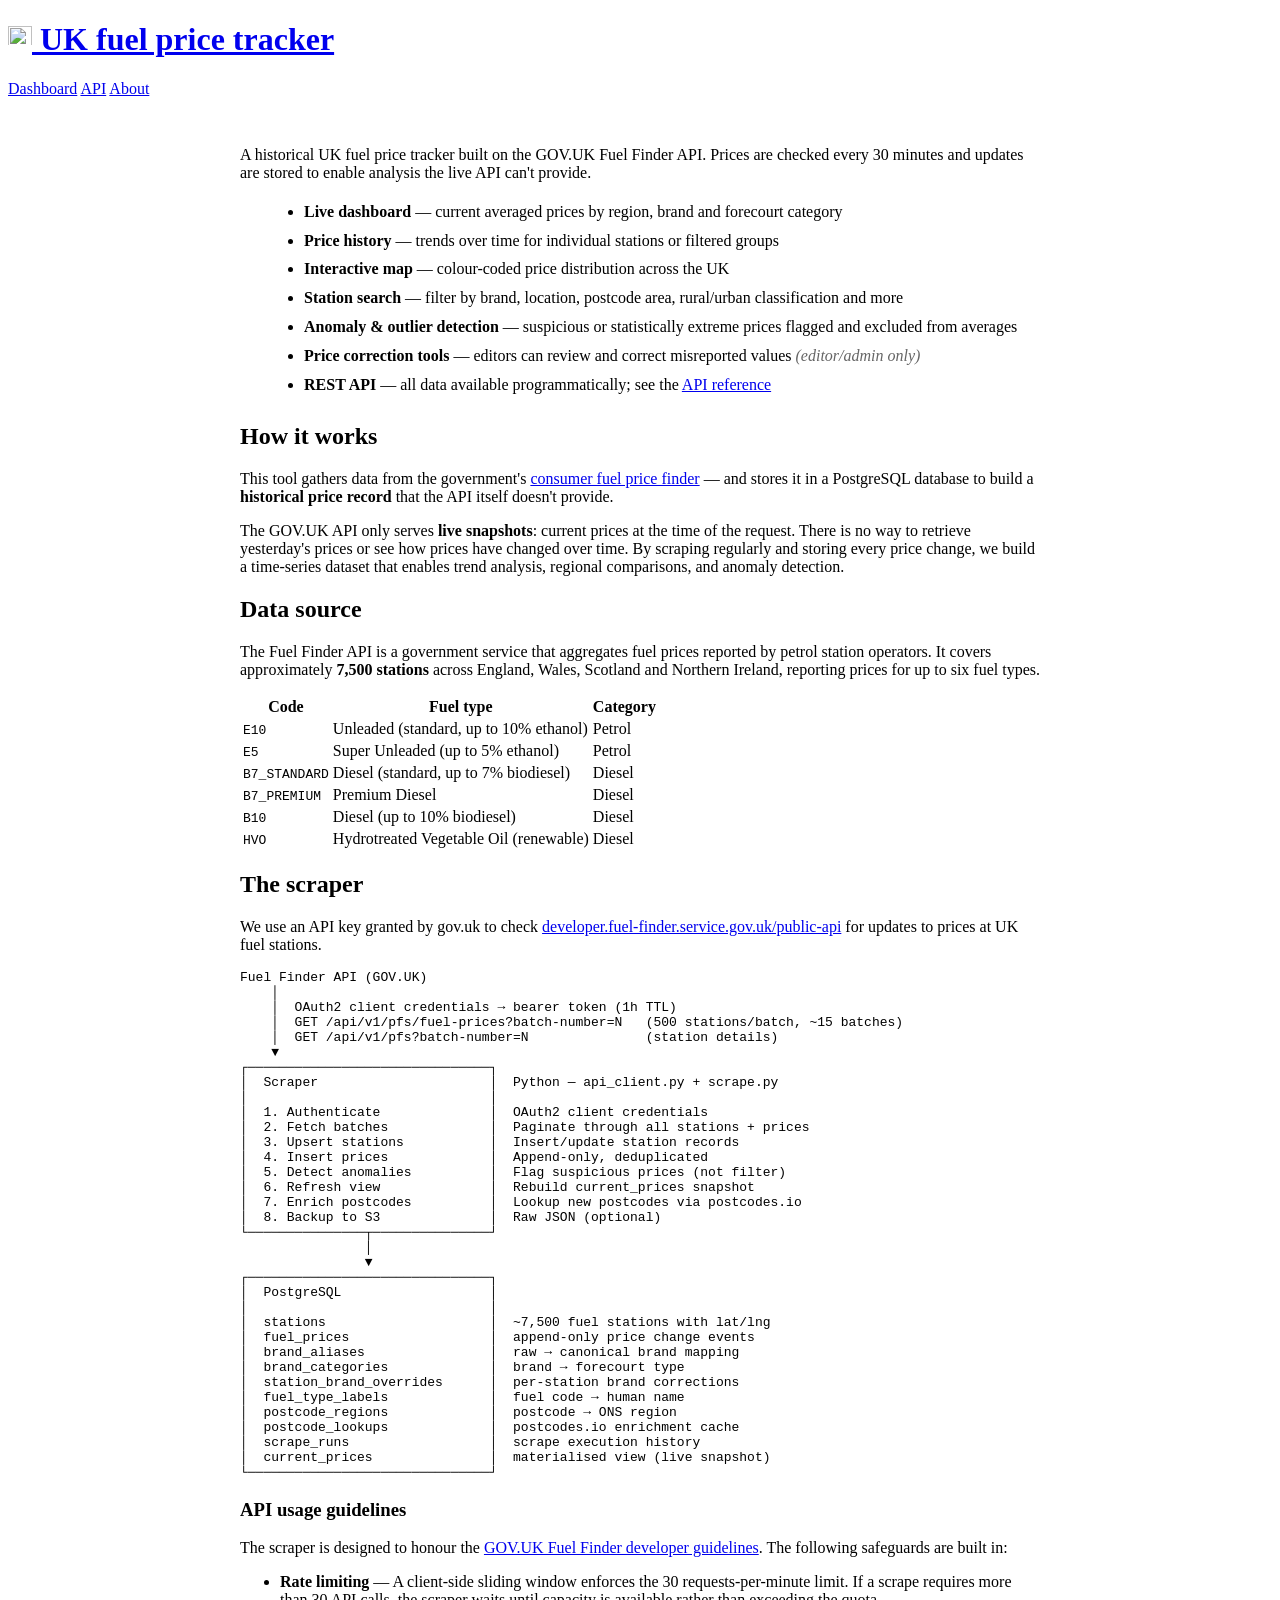
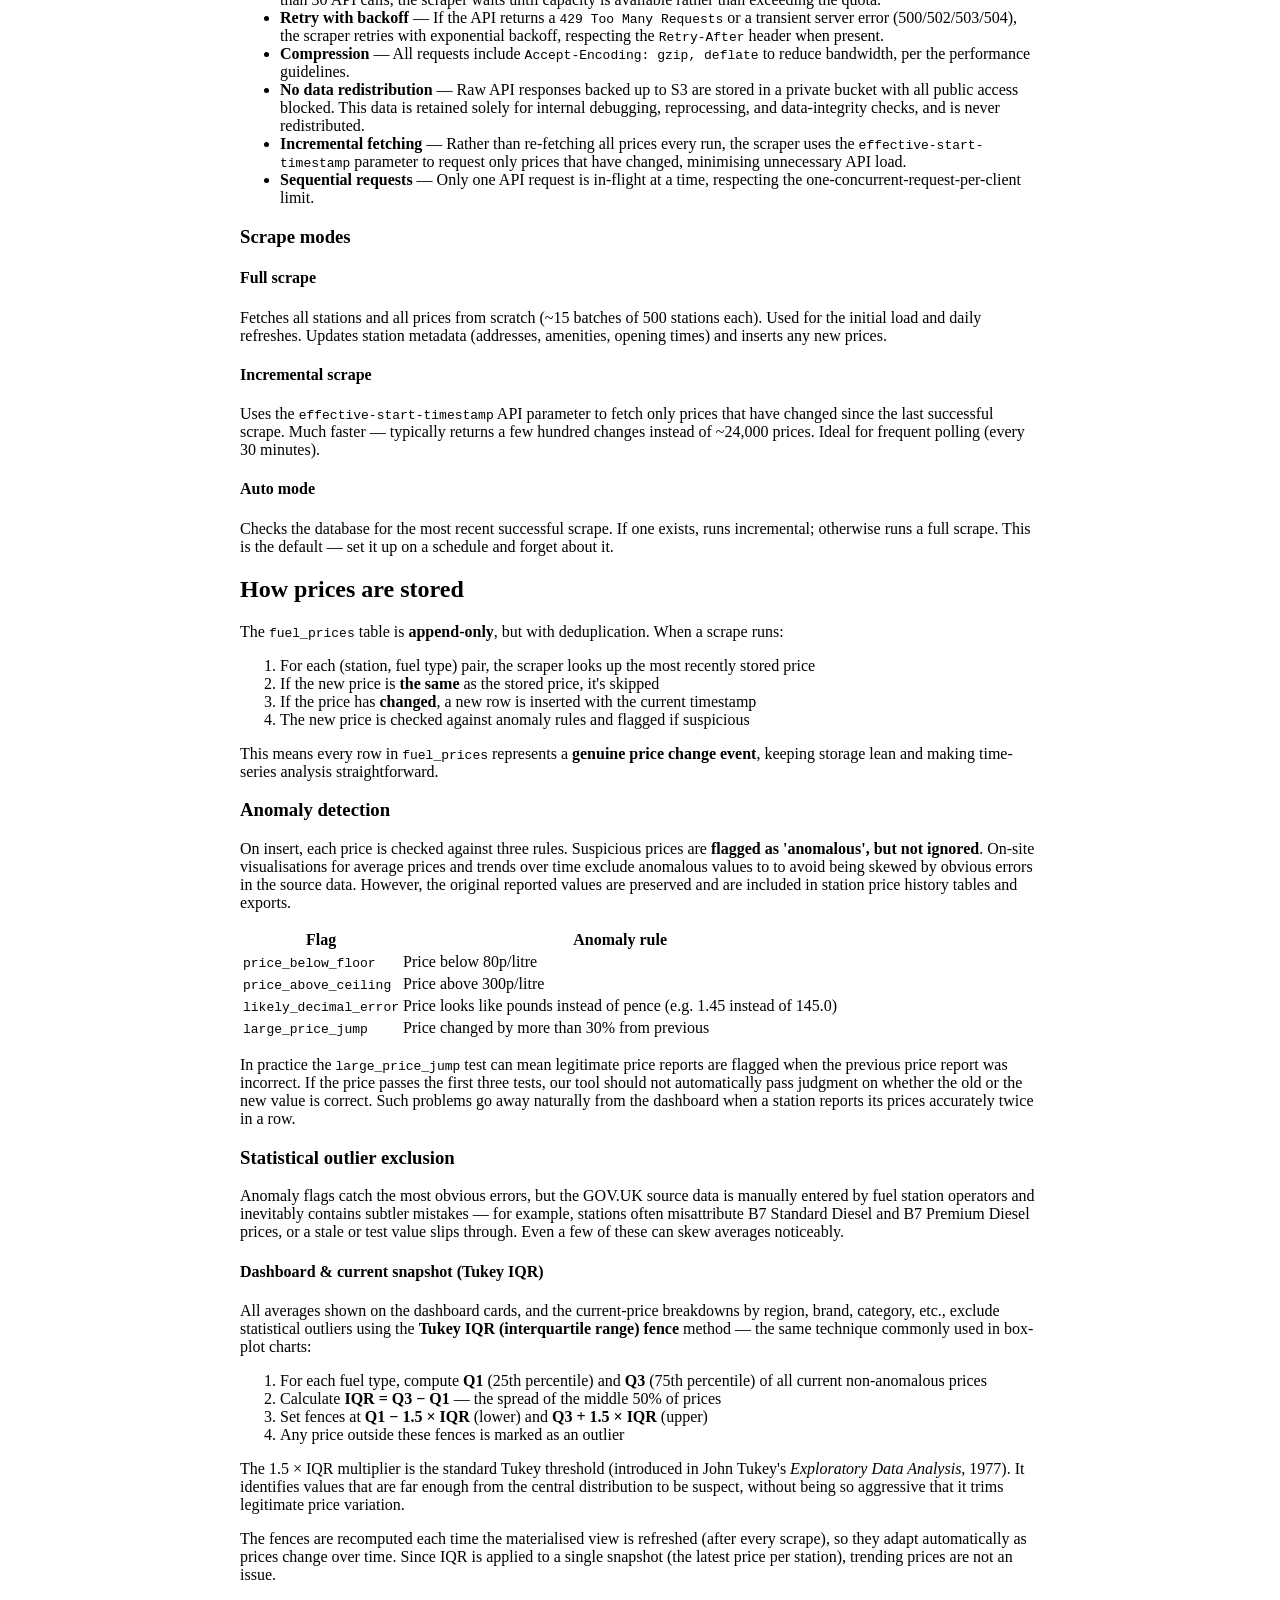
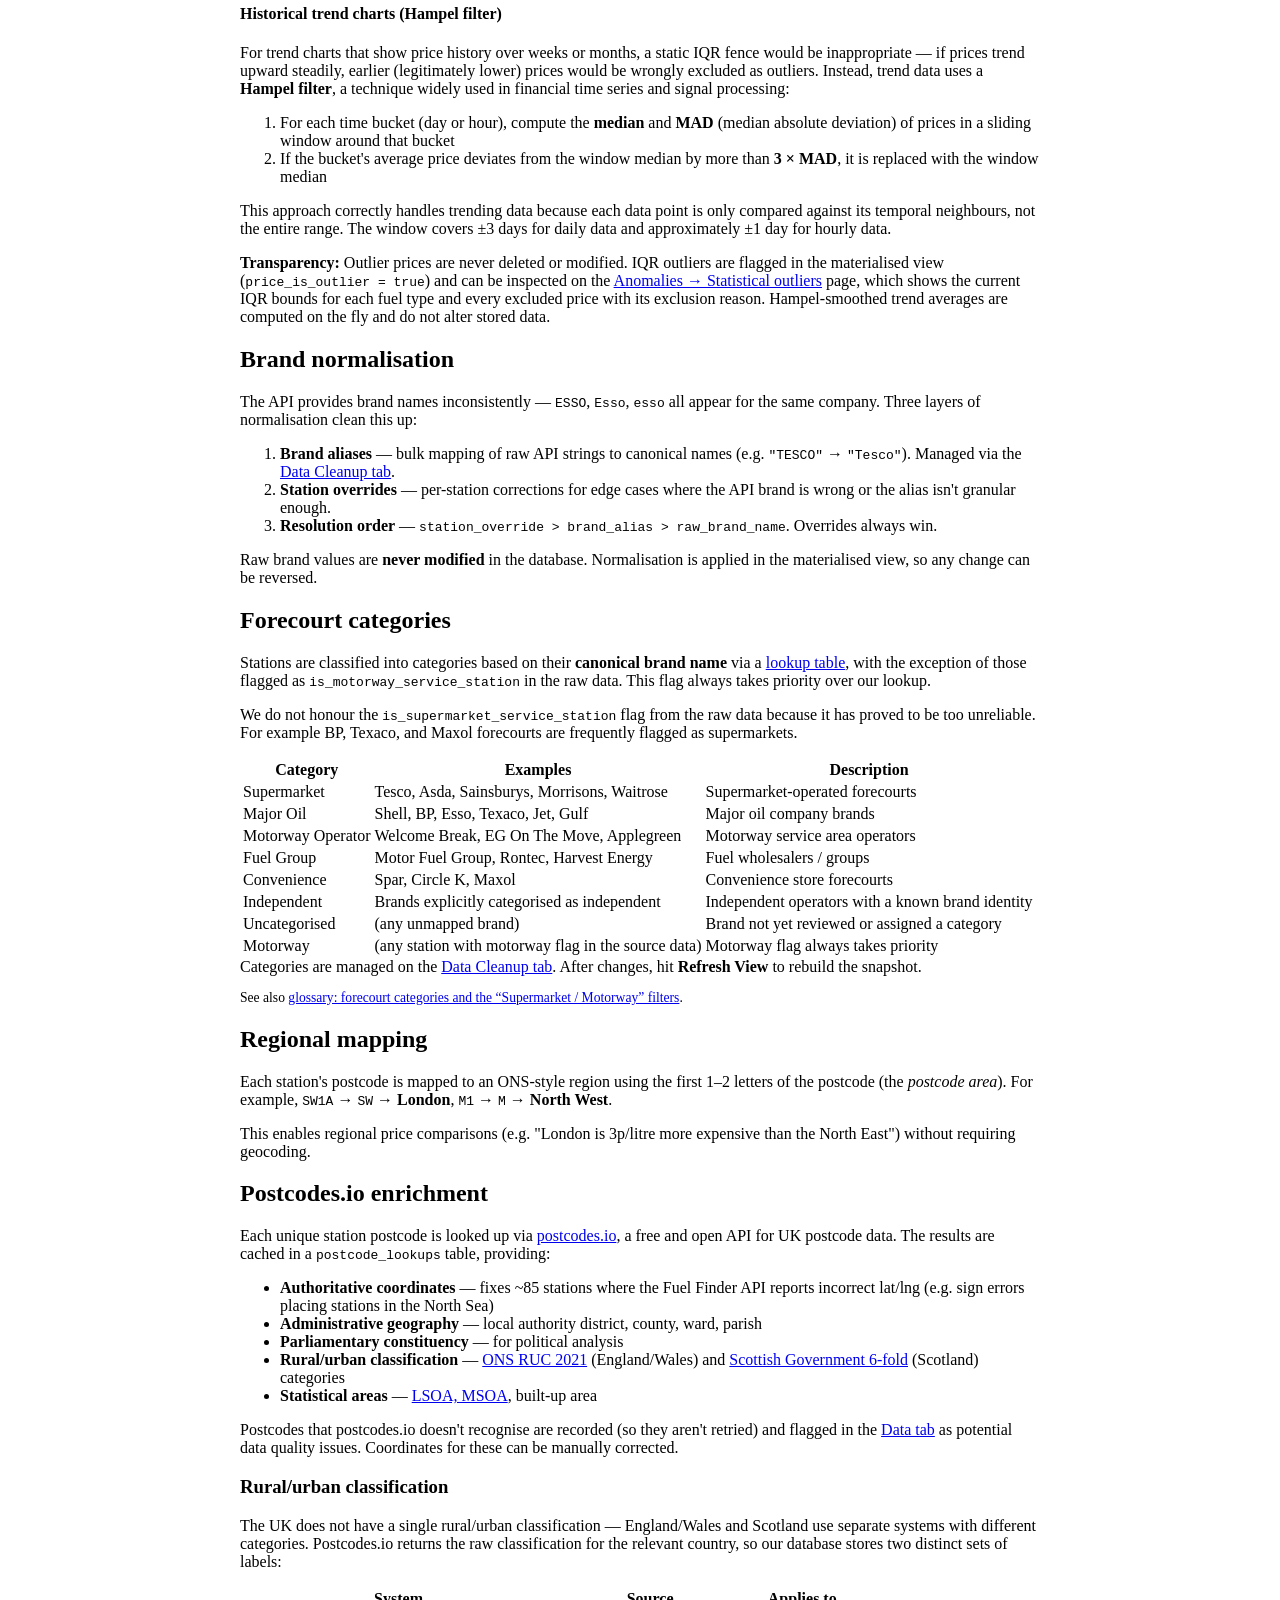
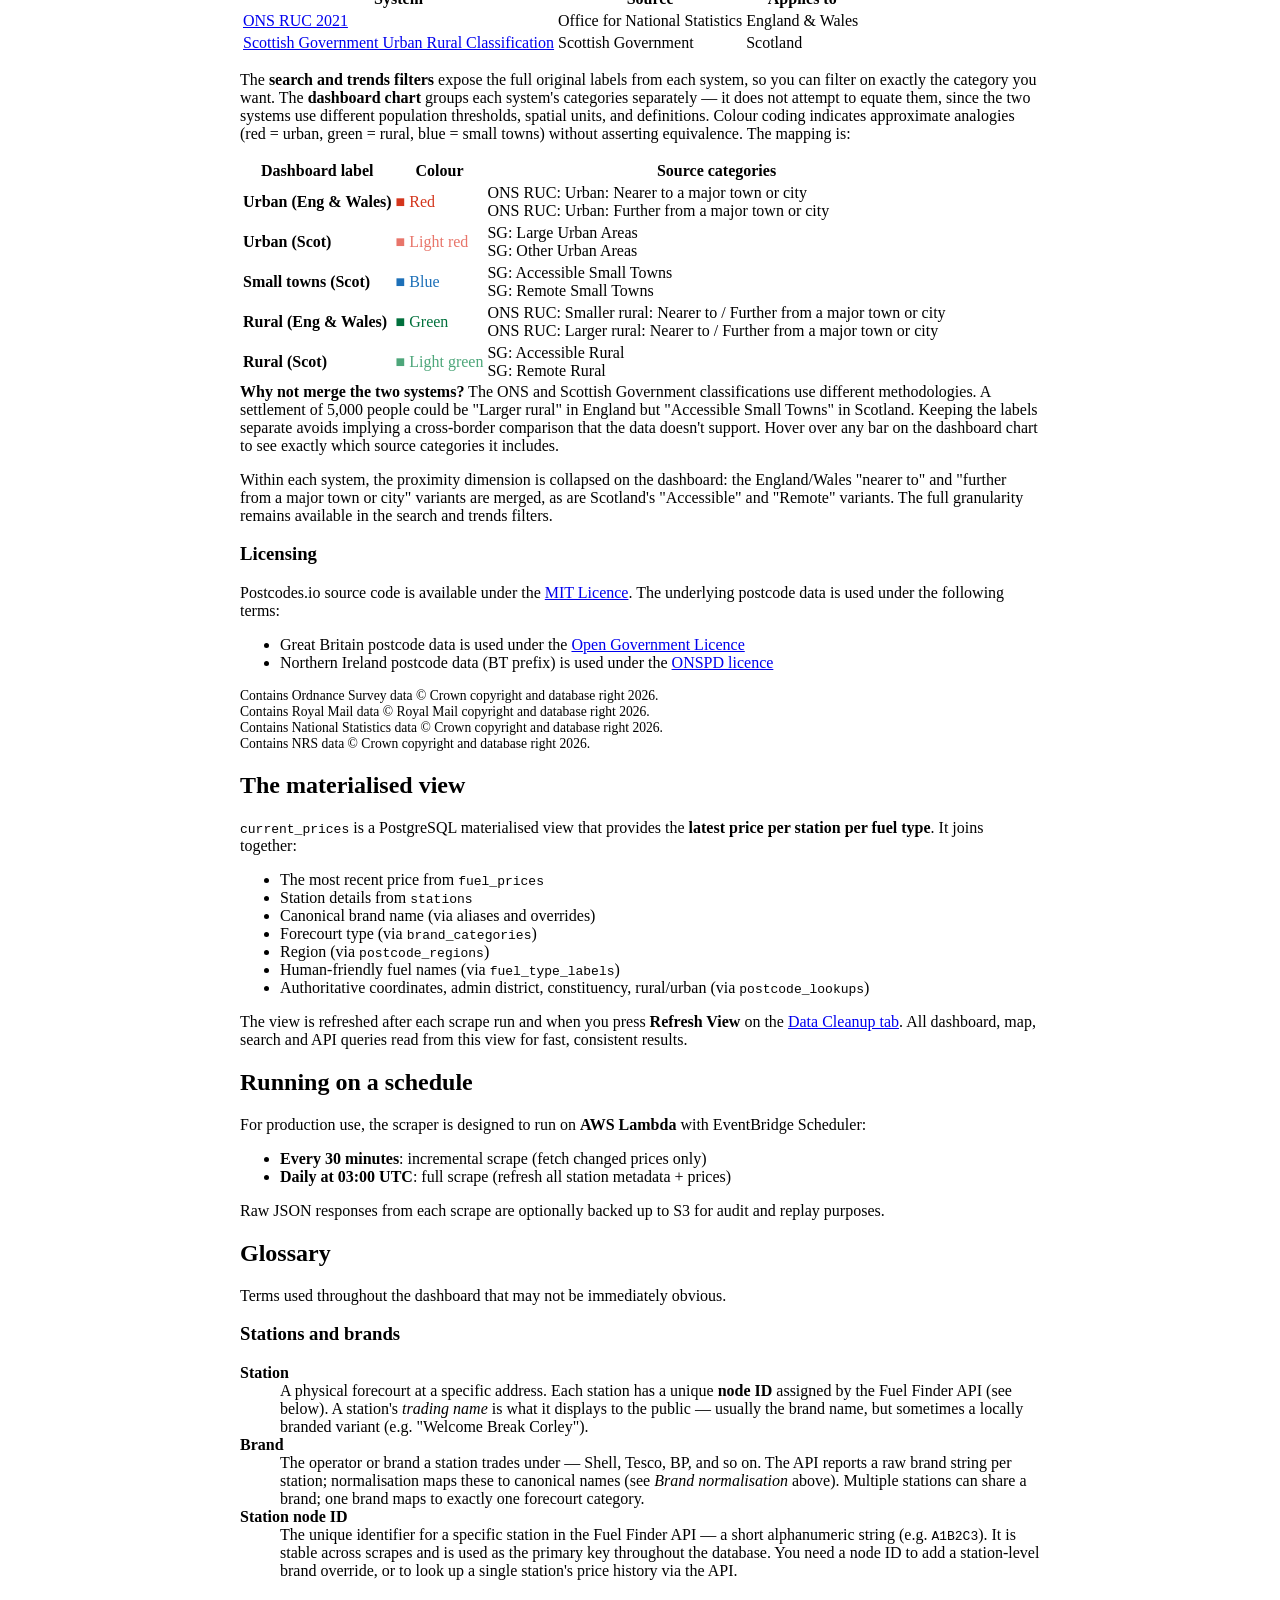
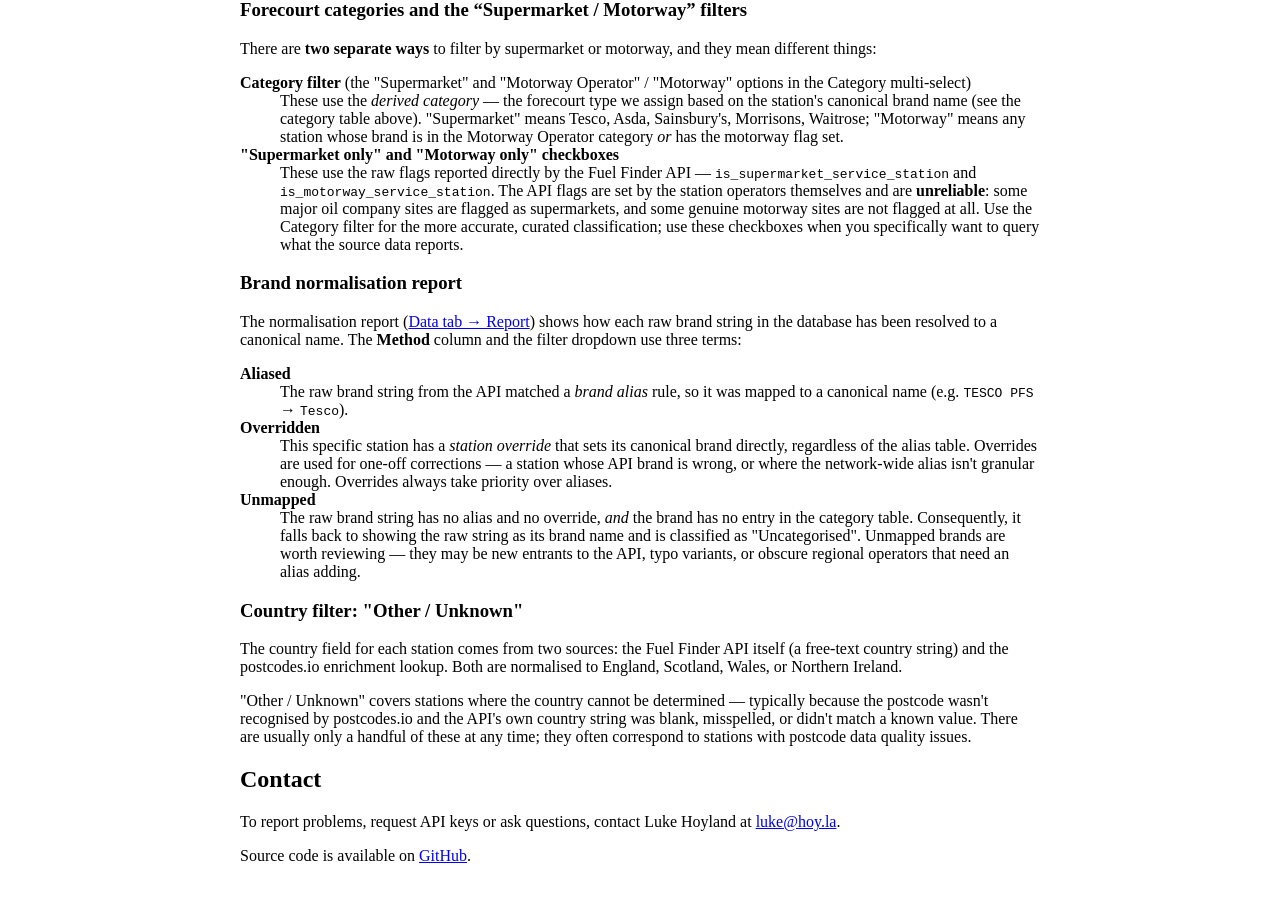
==== commit d0c3e44a: "IDs on about page" ====
--- a/web/static/about.html
+++ b/web/static/about.html
@@ -46,7 +46,7 @@
 
     <p>The GOV.UK API only serves <strong>live snapshots</strong>: current prices at the time of the request. There is no way to retrieve yesterday's prices or see how prices have changed over time. By scraping regularly and storing every price change, we build a time-series dataset that enables trend analysis, regional comparisons, and anomaly detection.</p>
 
-    <h2>Data source</h2>
+    <h2 id="data-source">Data source</h2>
 
     <p>The Fuel Finder API is a government service that aggregates fuel prices reported by petrol station operators. It covers approximately <strong>7,500 stations</strong> across England, Wales, Scotland and Northern Ireland, reporting prices for up to six fuel types.</p>
 
@@ -62,7 +62,7 @@
         </tbody>
     </table>
 
-    <h2>The scraper</h2>
+    <h2 id="the-scraper">The scraper</h2>
 
     <p>We use an API key granted by gov.uk to check <a href="https://www.developer.fuel-finder.service.gov.uk/public-api">developer.fuel-finder.service.gov.uk/public-api</a> for updates to prices at UK fuel stations.</p>
 
@@ -135,7 +135,7 @@
         <p>Checks the database for the most recent successful scrape. If one exists, runs incremental; otherwise runs a full scrape. This is the default — set it up on a schedule and forget about it.</p>
     </div>
 
-    <h2>How prices are stored</h2>
+    <h2 id="how-prices-are-stored">How prices are stored</h2>
 
     <p>The <code>fuel_prices</code> table is <strong>append-only</strong>, but with deduplication. When a scrape runs:</p>
 
@@ -202,7 +202,7 @@
         are computed on the fly and do not alter stored data.
     </div>
 
-    <h2>Brand normalisation</h2>
+    <h2 id="brand-normalisation">Brand normalisation</h2>
 
     <p>The API provides brand names inconsistently — <code>ESSO</code>, <code>Esso</code>, <code>esso</code> all appear for the same company. Three layers of normalisation clean this up:</p>
 
@@ -214,7 +214,7 @@
 
     <p>Raw brand values are <strong>never modified</strong> in the database. Normalisation is applied in the materialised view, so any change can be reversed.</p>
 
-    <h2>Forecourt categories</h2>
+    <h2 id="forecourt-categories">Forecourt categories</h2>
 
     <p>Stations are classified into categories based on their <strong>canonical brand name</strong> via a <a href="/#data/categories">lookup table</a>, with the exception of those flagged as <code>is_motorway_service_station</code> in the raw data. This flag always takes priority over our lookup.</p> 
         
@@ -238,13 +238,13 @@
 
     <p style="font-size:0.85rem;">See also <a href="#category-vs-flags">glossary: forecourt categories and the “Supermarket / Motorway” filters</a>.</p>
 
-    <h2>Regional mapping</h2>
+    <h2 id="regional-mapping">Regional mapping</h2>
 
     <p>Each station's postcode is mapped to an ONS-style region using the first 1–2 letters of the postcode (the <em>postcode area</em>). For example, <code>SW1A</code> → <code>SW</code> → <strong>London</strong>, <code>M1</code> → <code>M</code> → <strong>North West</strong>.</p>
 
     <p>This enables regional price comparisons (e.g. "London is 3p/litre more expensive than the North East") without requiring geocoding.</p>
 
-    <h2>Postcodes.io enrichment</h2>
+    <h2 id="postcodes-enrichment">Postcodes.io enrichment</h2>
 
     <p>Each unique station postcode is looked up via <a href="https://postcodes.io">postcodes.io</a>, a free and open API for UK postcode data. The results are cached in a <code>postcode_lookups</code> table, providing:</p>
 
@@ -305,7 +305,7 @@
         Contains NRS data © Crown copyright and database right 2026.
     </p>
 
-    <h2>The materialised view</h2>
+    <h2 id="materialised-view">The materialised view</h2>
 
     <p><code>current_prices</code> is a PostgreSQL materialised view that provides the <strong>latest price per station per fuel type</strong>. It joins together:</p>
 
@@ -332,8 +332,7 @@
 
     <p>Raw JSON responses from each scrape are optionally backed up to S3 for audit and replay purposes.</p>
 
-    <hr style="margin: 2rem 0;">
-    <h2>Glossary</h2>
+    <h2 id="glossary">Glossary</h2>
 
     <p>Terms used throughout the dashboard that may not be immediately obvious.</p>
 
@@ -383,8 +382,7 @@
 
     <p>"Other / Unknown" covers stations where the country cannot be determined — typically because the postcode wasn't recognised by postcodes.io and the API's own country string was blank, misspelled, or didn't match a known value. There are usually only a handful of these at any time; they often correspond to stations with postcode data quality issues.</p>
 
-    <hr style="margin: 2rem 0;">
-    <h2>Contact</h2>
+    <h2 id="contact">Contact</h2>
     <p>To report problems, request API keys or ask questions, contact Luke Hoyland at <a href="mailto:luke@hoy.la">luke@hoy.la</a>.</p>
     <p>Source code is available on <a href="https://github.com/hoyla/fuel-finder" target="_blank" rel="noopener">GitHub</a>.</p>
 
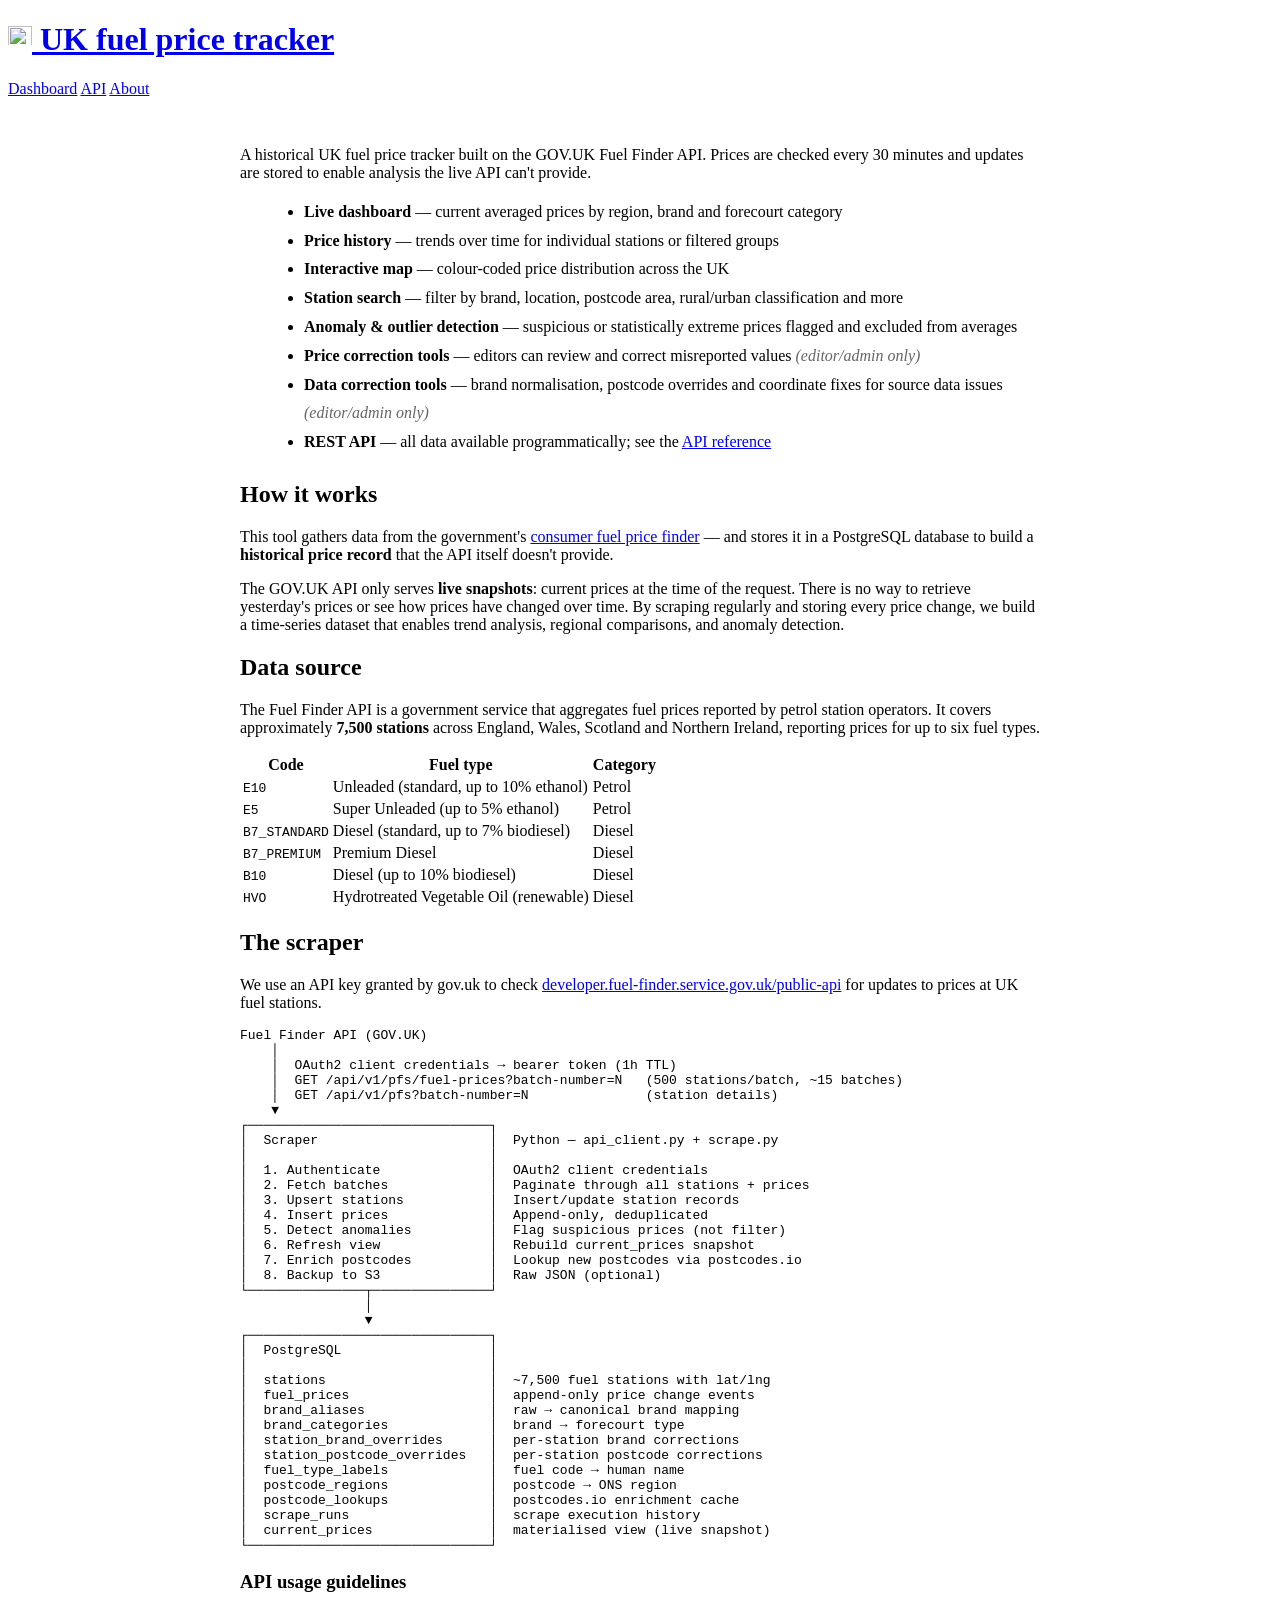
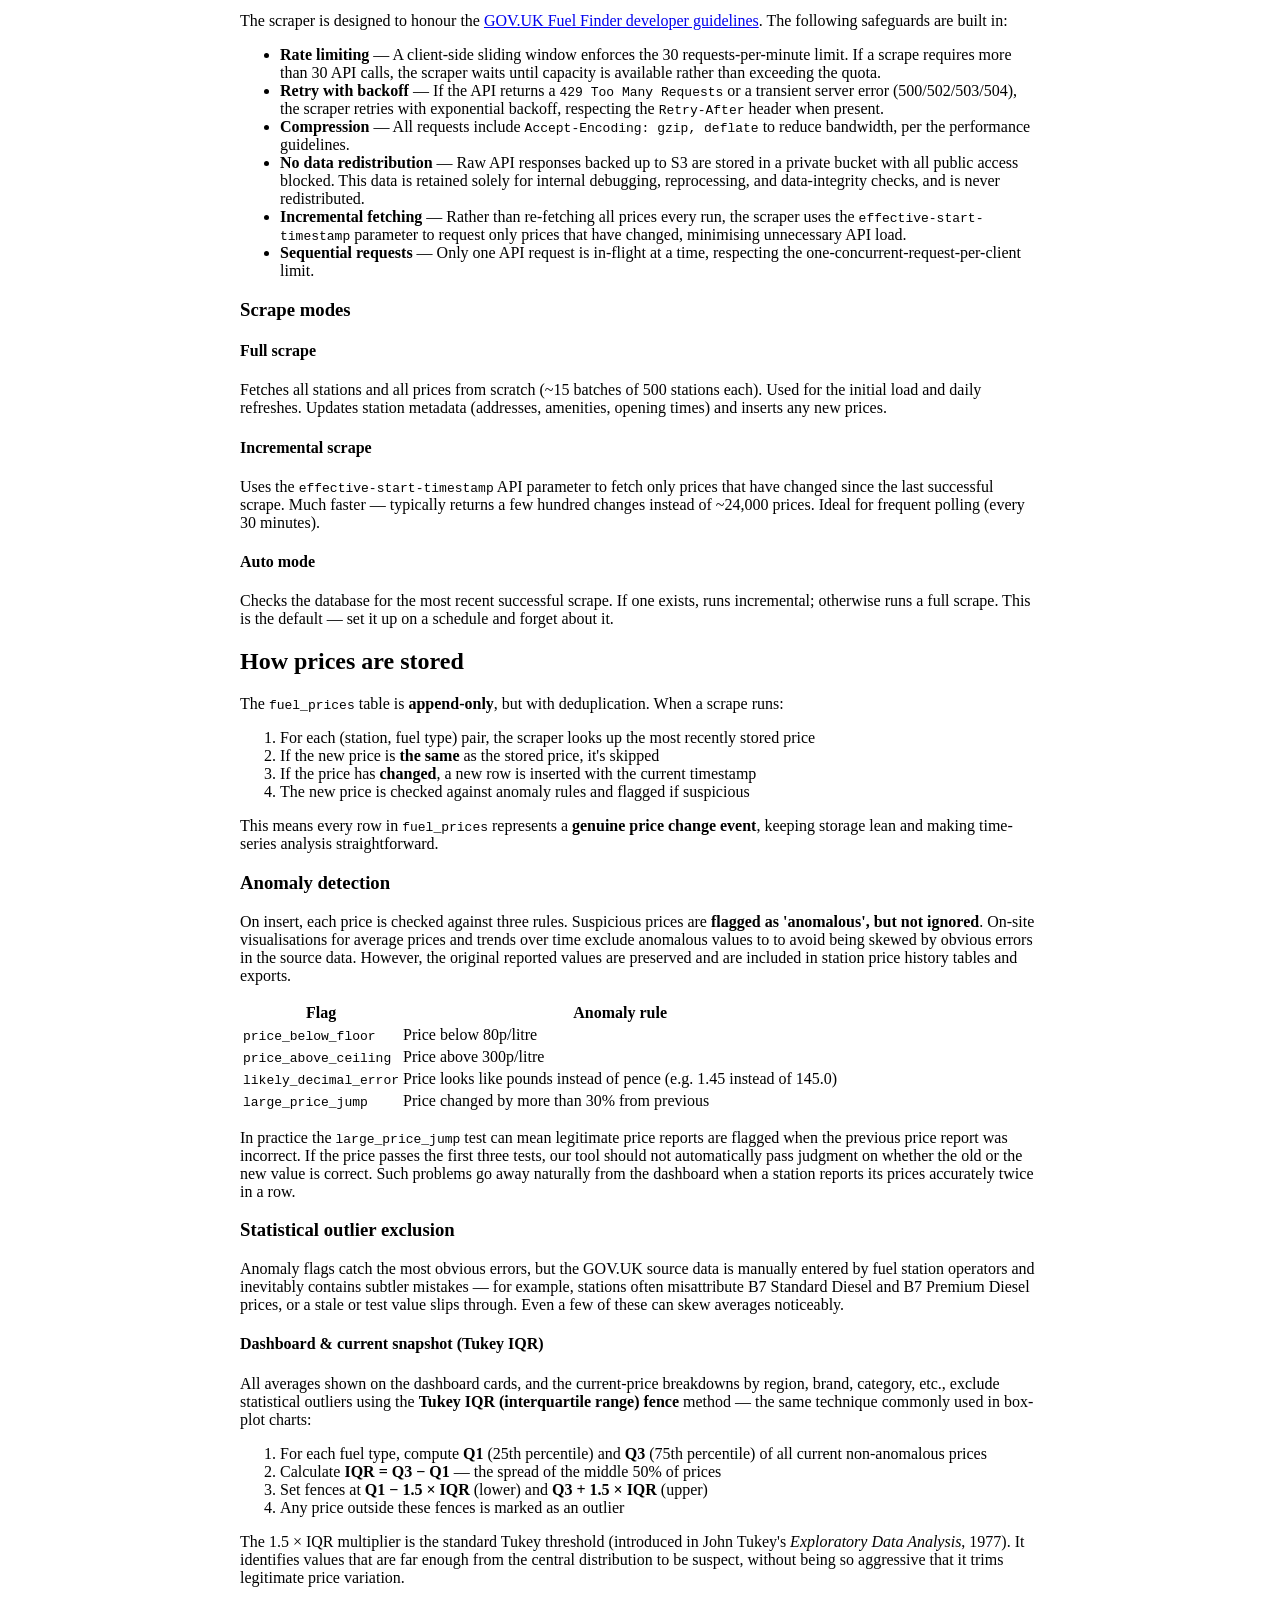
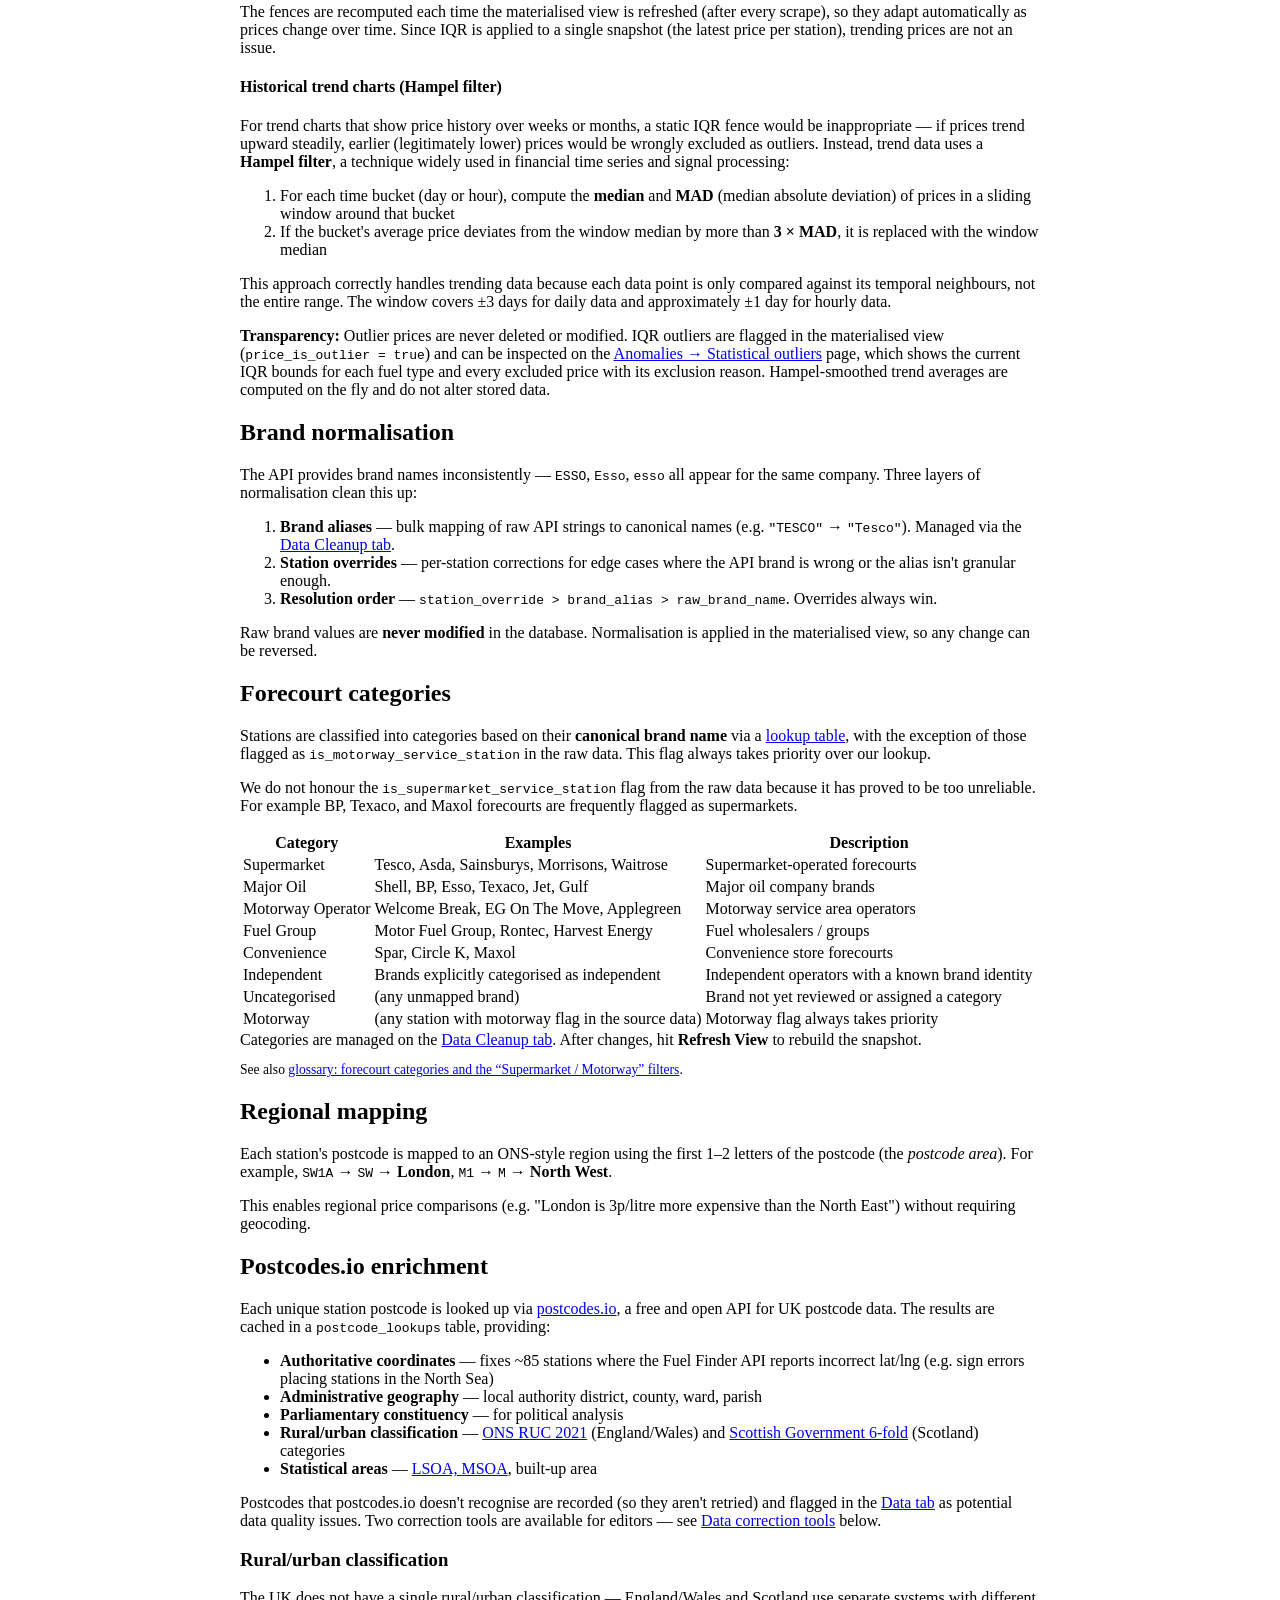
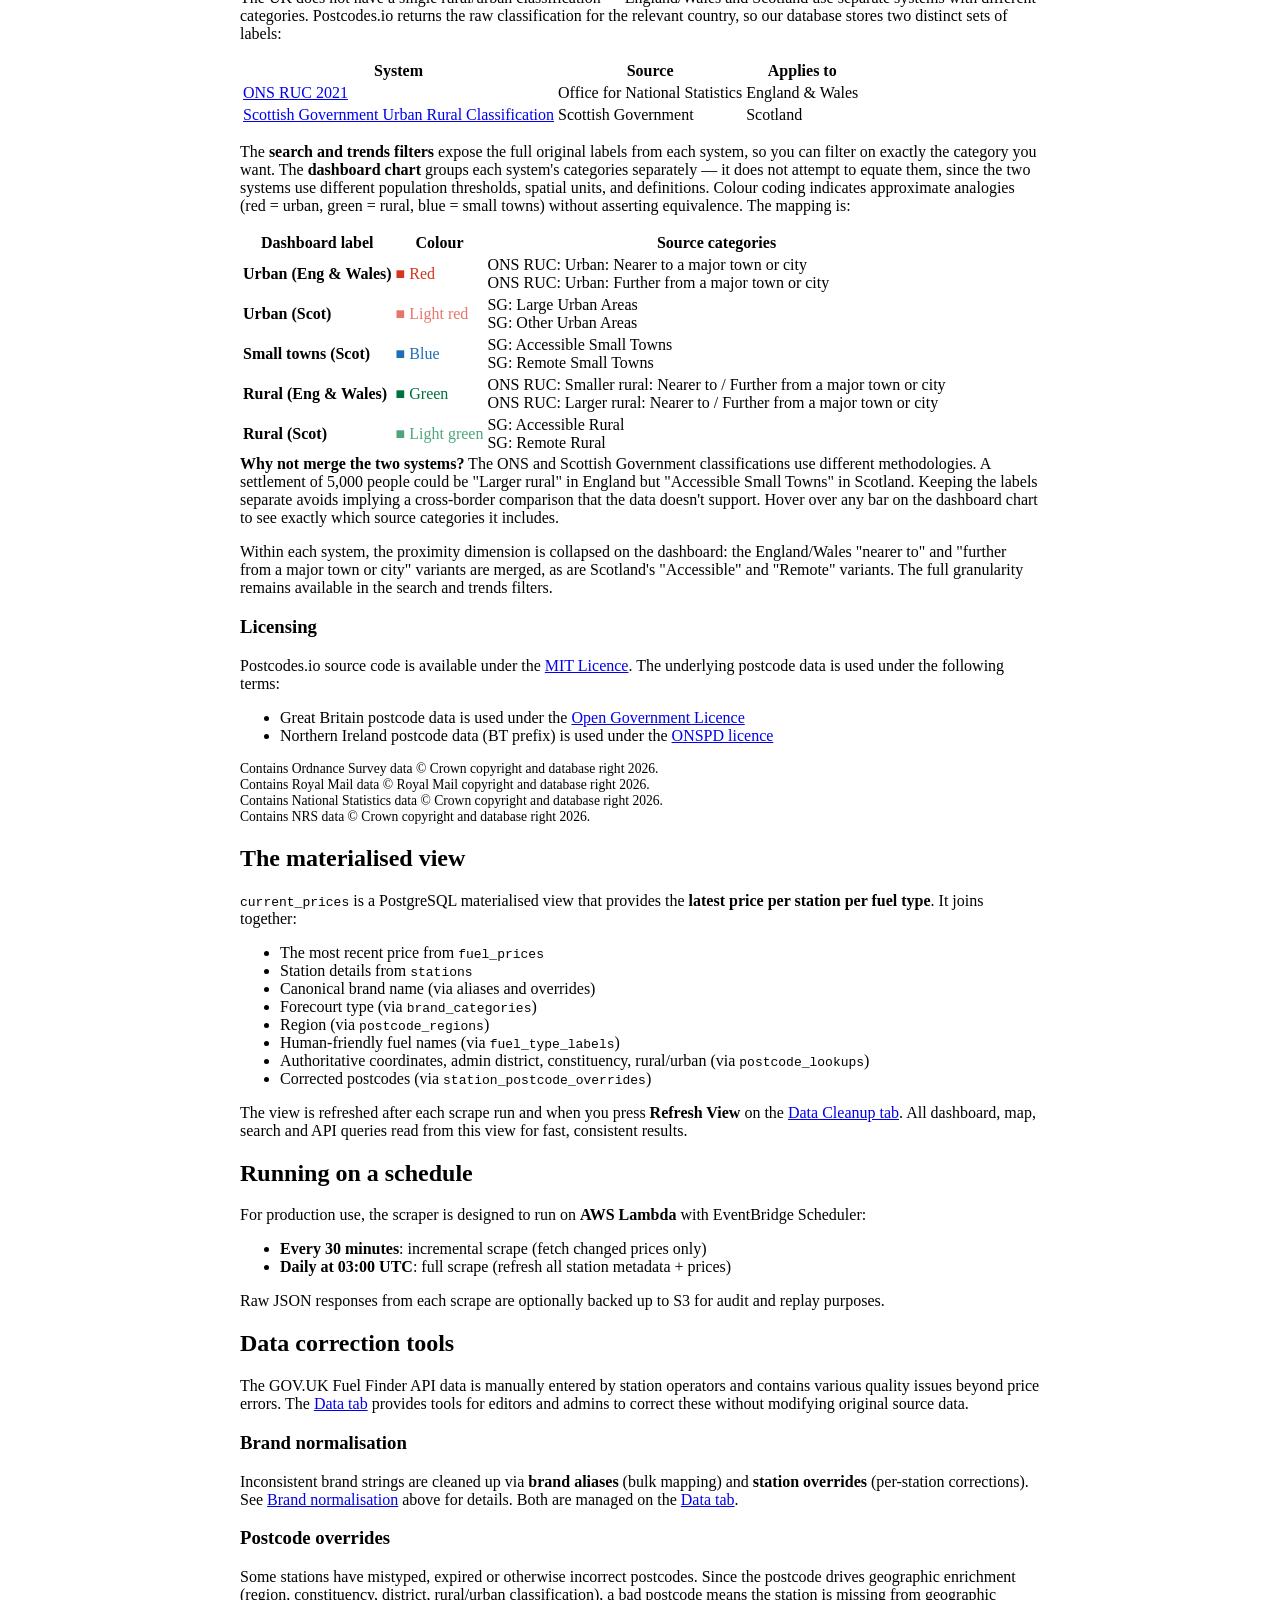
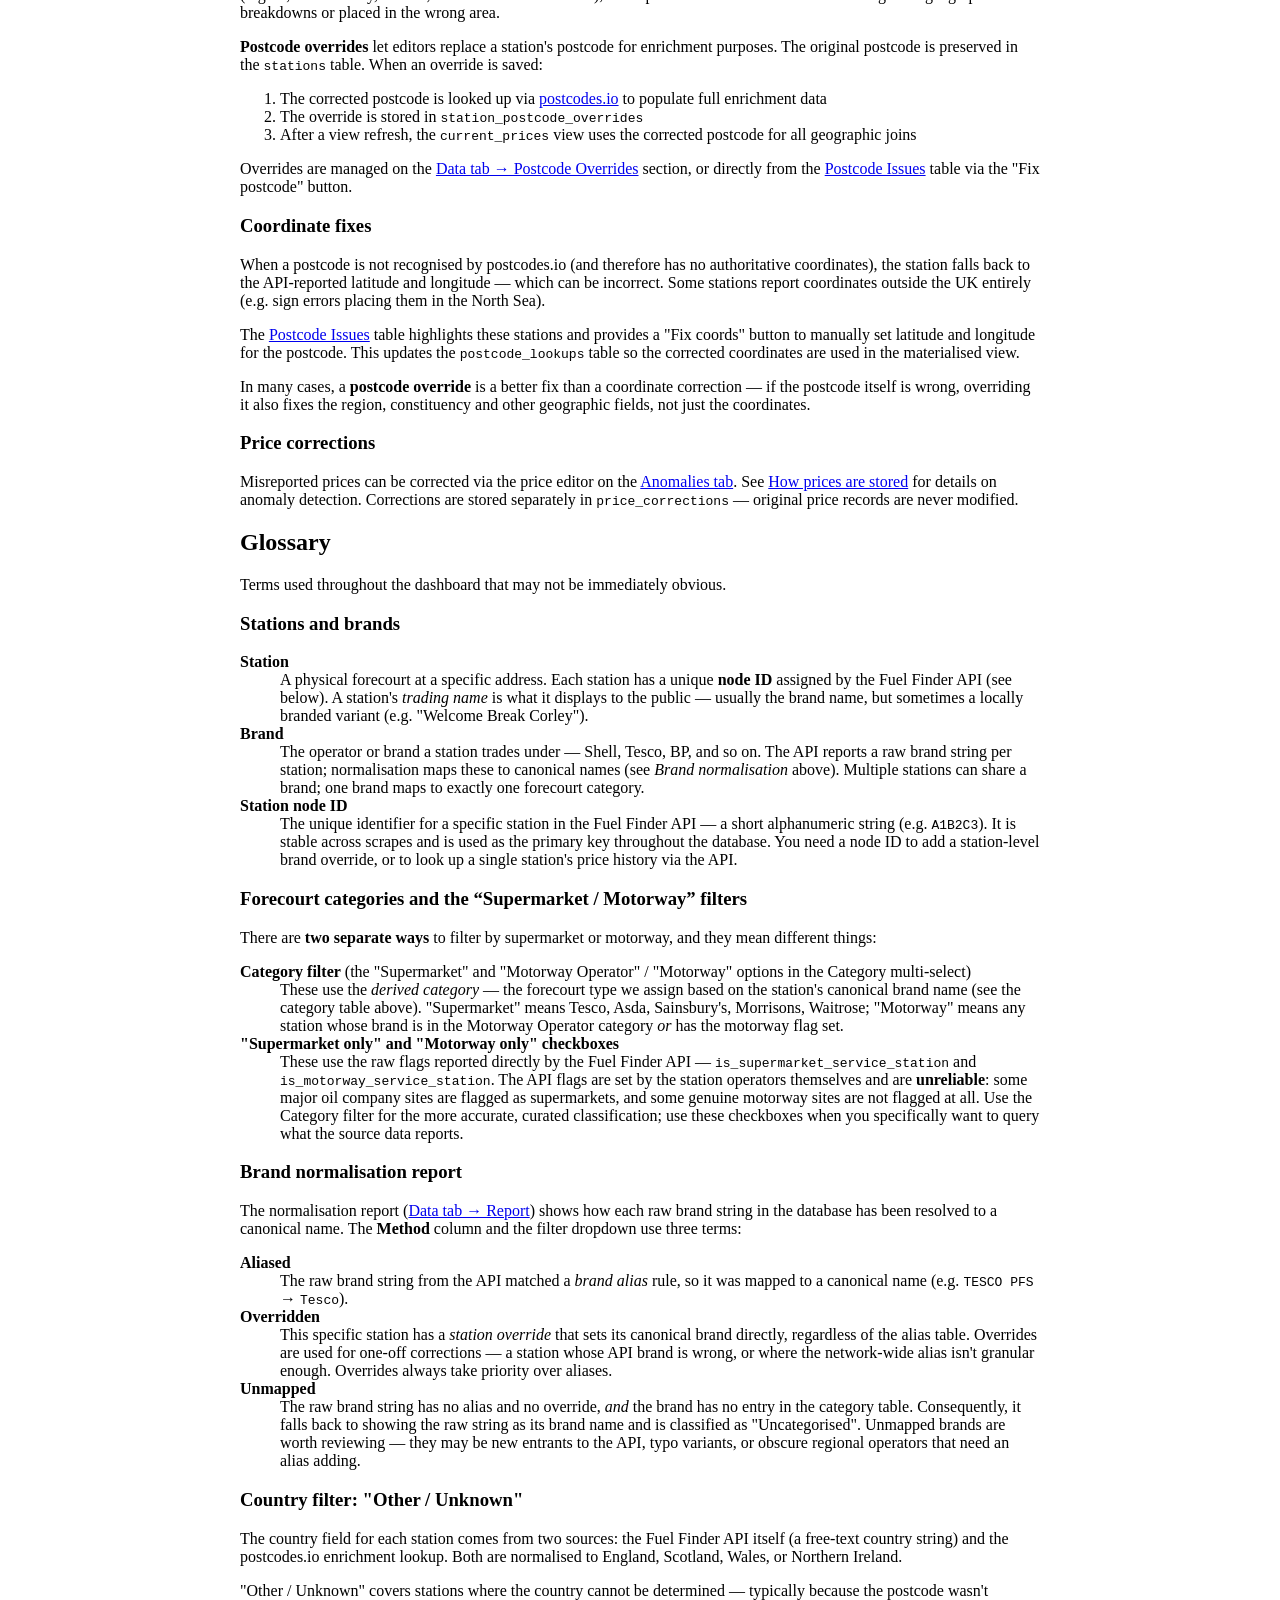
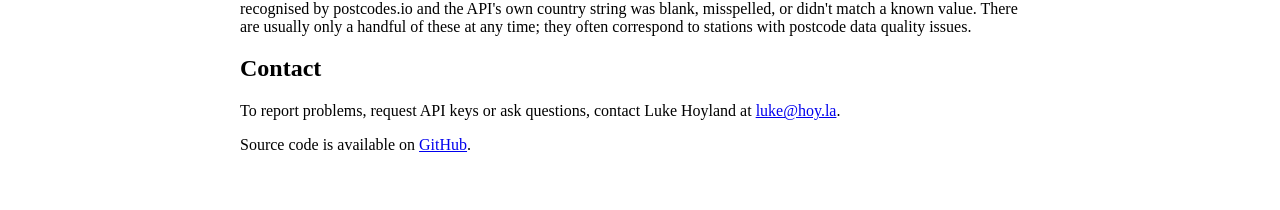
==== commit fcee317d: "Add data correction tools section to About page" ====
--- a/web/static/about.html
+++ b/web/static/about.html
@@ -37,6 +37,7 @@
         <li><strong>Station search</strong> — filter by brand, location, postcode area, rural/urban classification and more</li>
         <li><strong>Anomaly &amp; outlier detection</strong> — suspicious or statistically extreme prices flagged and excluded from averages</li>
         <li><strong>Price correction tools</strong> — editors can review and correct misreported values <em style="color:var(--muted,#666)">(editor/admin only)</em></li>
+        <li><strong>Data correction tools</strong> — brand normalisation, postcode overrides and coordinate fixes for source data issues <em style="color:var(--muted,#666)">(editor/admin only)</em></li>
         <li><strong>REST API</strong> — all data available programmatically; see the <a href="/docs/api">API reference</a></li>
     </ul>
 
@@ -96,6 +97,7 @@
 │  brand_aliases                │  raw → canonical brand mapping
 │  brand_categories             │  brand → forecourt type
 │  station_brand_overrides      │  per-station brand corrections
+│  station_postcode_overrides   │  per-station postcode corrections
 │  fuel_type_labels             │  fuel code → human name
 │  postcode_regions             │  postcode → ONS region
 │  postcode_lookups             │  postcodes.io enrichment cache
@@ -256,7 +258,7 @@
         <li><strong>Statistical areas</strong> — <a href="https://www.ons.gov.uk/methodology/geography/ukgeographies/statisticalgeographies">LSOA, MSOA</a>, built-up area</li>
     </ul>
 
-    <p>Postcodes that postcodes.io doesn't recognise are recorded (so they aren't retried) and flagged in the <a href="/#data/postcodes">Data tab</a> as potential data quality issues. Coordinates for these can be manually corrected.</p>
+    <p>Postcodes that postcodes.io doesn't recognise are recorded (so they aren't retried) and flagged in the <a href="/#data/postcodes">Data tab</a> as potential data quality issues. Two correction tools are available for editors — see <a href="#data-correction-tools">Data correction tools</a> below.</p>
 
     <h3 id="rural-urban-classification">Rural/urban classification</h3>
 
@@ -317,6 +319,7 @@
         <li>Region (via <code>postcode_regions</code>)</li>
         <li>Human-friendly fuel names (via <code>fuel_type_labels</code>)</li>
         <li>Authoritative coordinates, admin district, constituency, rural/urban (via <code>postcode_lookups</code>)</li>
+        <li>Corrected postcodes (via <code>station_postcode_overrides</code>)</li>
     </ul>
 
     <p>The view is refreshed after each scrape run and when you press <strong>Refresh View</strong> on the <a href="/#data/report">Data Cleanup tab</a>. All dashboard, map, search and API queries read from this view for fast, consistent results.</p>
@@ -332,6 +335,40 @@
 
     <p>Raw JSON responses from each scrape are optionally backed up to S3 for audit and replay purposes.</p>
 
+    <h2 id="data-correction-tools">Data correction tools</h2>
+
+    <p>The GOV.UK Fuel Finder API data is manually entered by station operators and contains various quality issues beyond price errors. The <a href="/#data">Data tab</a> provides tools for editors and admins to correct these without modifying original source data.</p>
+
+    <h3>Brand normalisation</h3>
+
+    <p>Inconsistent brand strings are cleaned up via <strong>brand aliases</strong> (bulk mapping) and <strong>station overrides</strong> (per-station corrections). See <a href="#brand-normalisation">Brand normalisation</a> above for details. Both are managed on the <a href="/#data/aliases">Data tab</a>.</p>
+
+    <h3>Postcode overrides</h3>
+
+    <p>Some stations have mistyped, expired or otherwise incorrect postcodes. Since the postcode drives geographic enrichment (region, constituency, district, rural/urban classification), a bad postcode means the station is missing from geographic breakdowns or placed in the wrong area.</p>
+
+    <p><strong>Postcode overrides</strong> let editors replace a station's postcode for enrichment purposes. The original postcode is preserved in the <code>stations</code> table. When an override is saved:</p>
+
+    <ol>
+        <li>The corrected postcode is looked up via <a href="https://postcodes.io">postcodes.io</a> to populate full enrichment data</li>
+        <li>The override is stored in <code>station_postcode_overrides</code></li>
+        <li>After a view refresh, the <code>current_prices</code> view uses the corrected postcode for all geographic joins</li>
+    </ol>
+
+    <p>Overrides are managed on the <a href="/#data/postcode-overrides">Data tab → Postcode Overrides</a> section, or directly from the <a href="/#data/postcodes">Postcode Issues</a> table via the "Fix postcode" button.</p>
+
+    <h3>Coordinate fixes</h3>
+
+    <p>When a postcode is not recognised by postcodes.io (and therefore has no authoritative coordinates), the station falls back to the API-reported latitude and longitude — which can be incorrect. Some stations report coordinates outside the UK entirely (e.g. sign errors placing them in the North Sea).</p>
+
+    <p>The <a href="/#data/postcodes">Postcode Issues</a> table highlights these stations and provides a "Fix coords" button to manually set latitude and longitude for the postcode. This updates the <code>postcode_lookups</code> table so the corrected coordinates are used in the materialised view.</p>
+
+    <p>In many cases, a <strong>postcode override</strong> is a better fix than a coordinate correction — if the postcode itself is wrong, overriding it also fixes the region, constituency and other geographic fields, not just the coordinates.</p>
+
+    <h3>Price corrections</h3>
+
+    <p>Misreported prices can be corrected via the price editor on the <a href="/#anomalies">Anomalies tab</a>. See <a href="#how-prices-are-stored">How prices are stored</a> for details on anomaly detection. Corrections are stored separately in <code>price_corrections</code> — original price records are never modified.</p>
+
     <h2 id="glossary">Glossary</h2>
 
     <p>Terms used throughout the dashboard that may not be immediately obvious.</p>
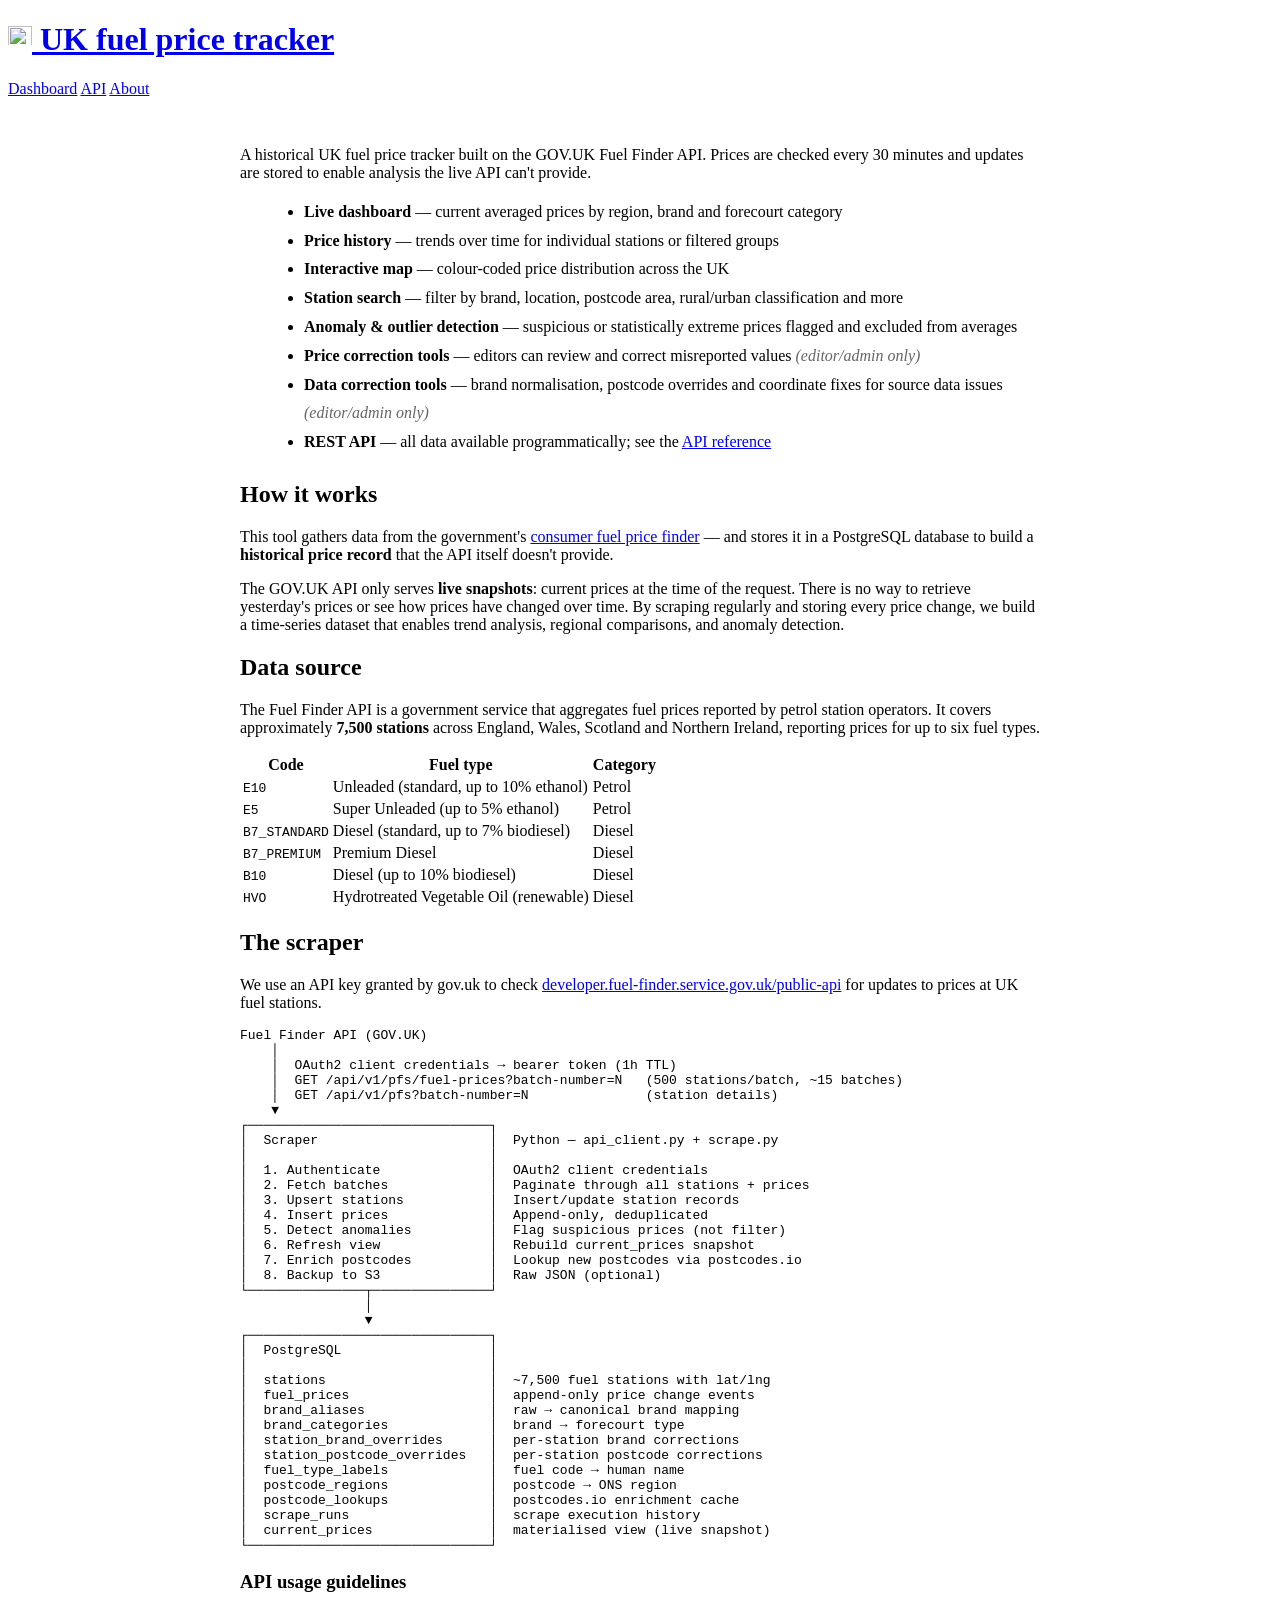
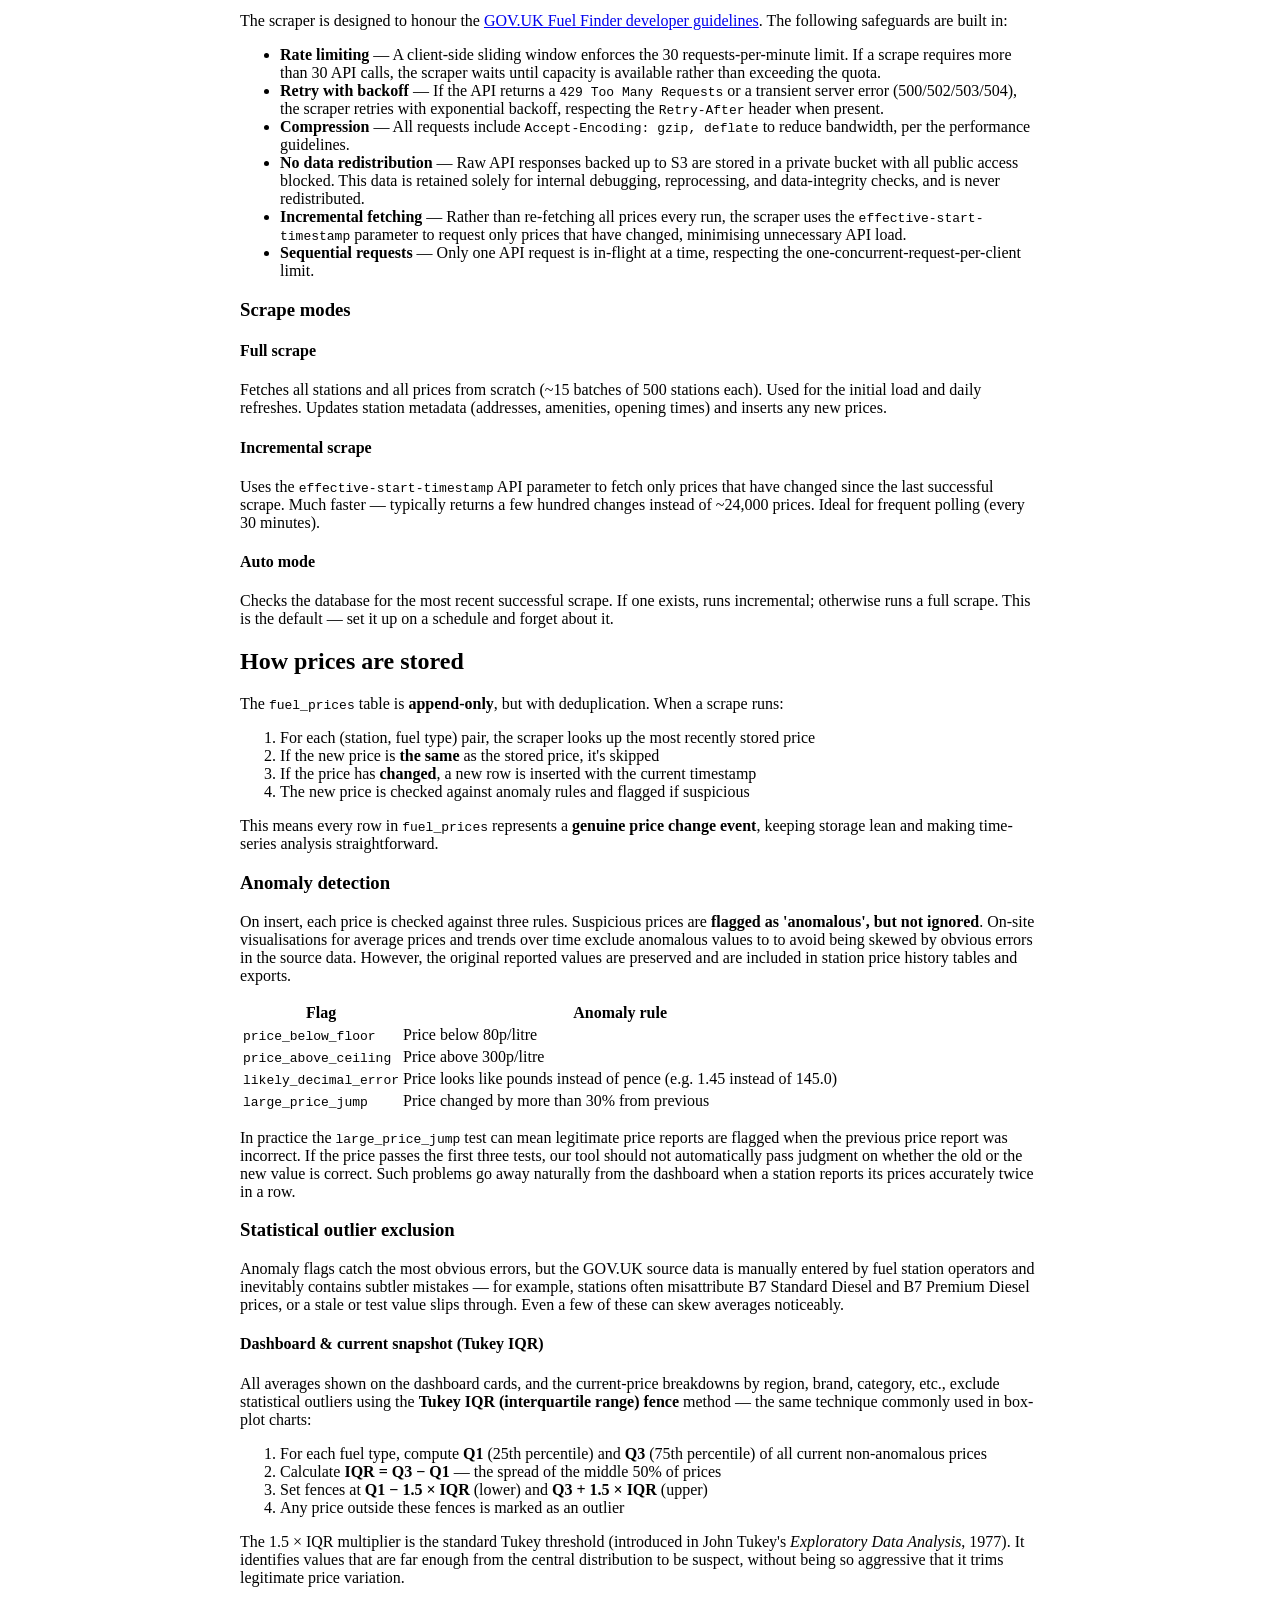
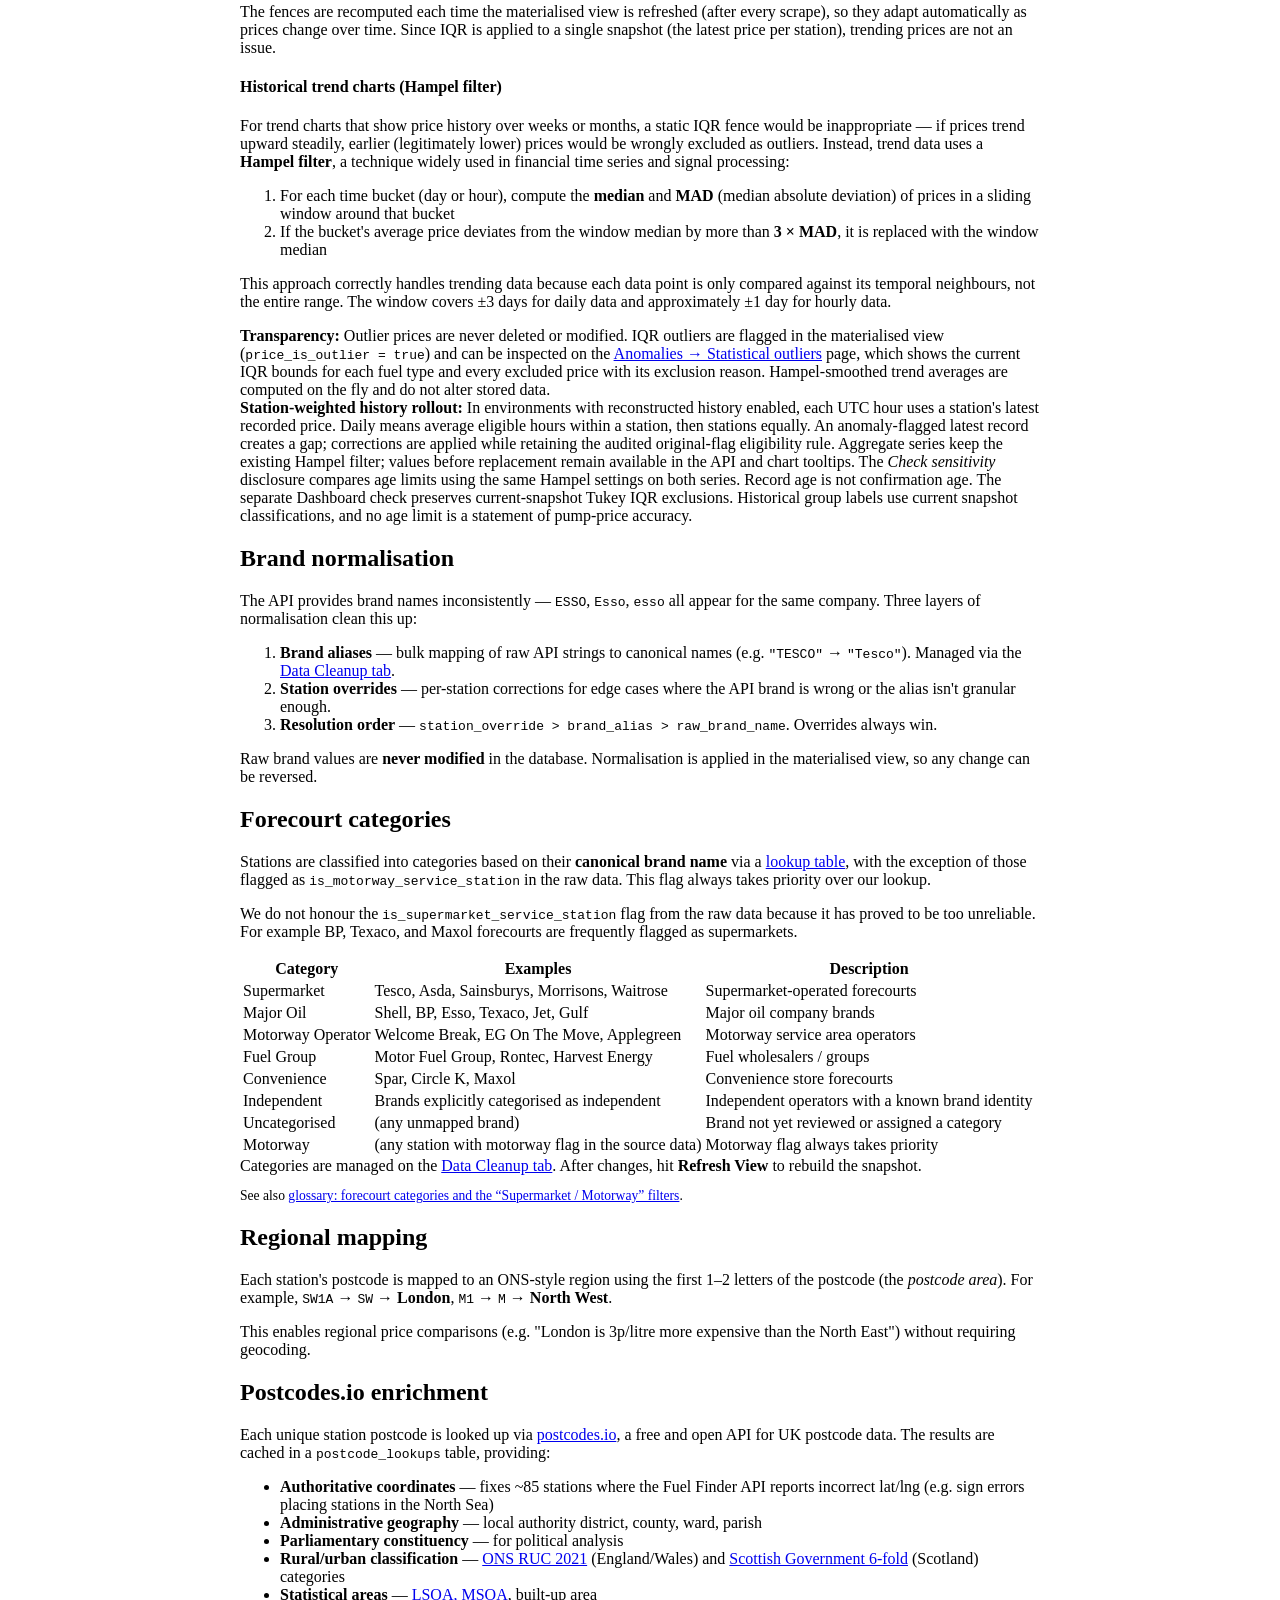
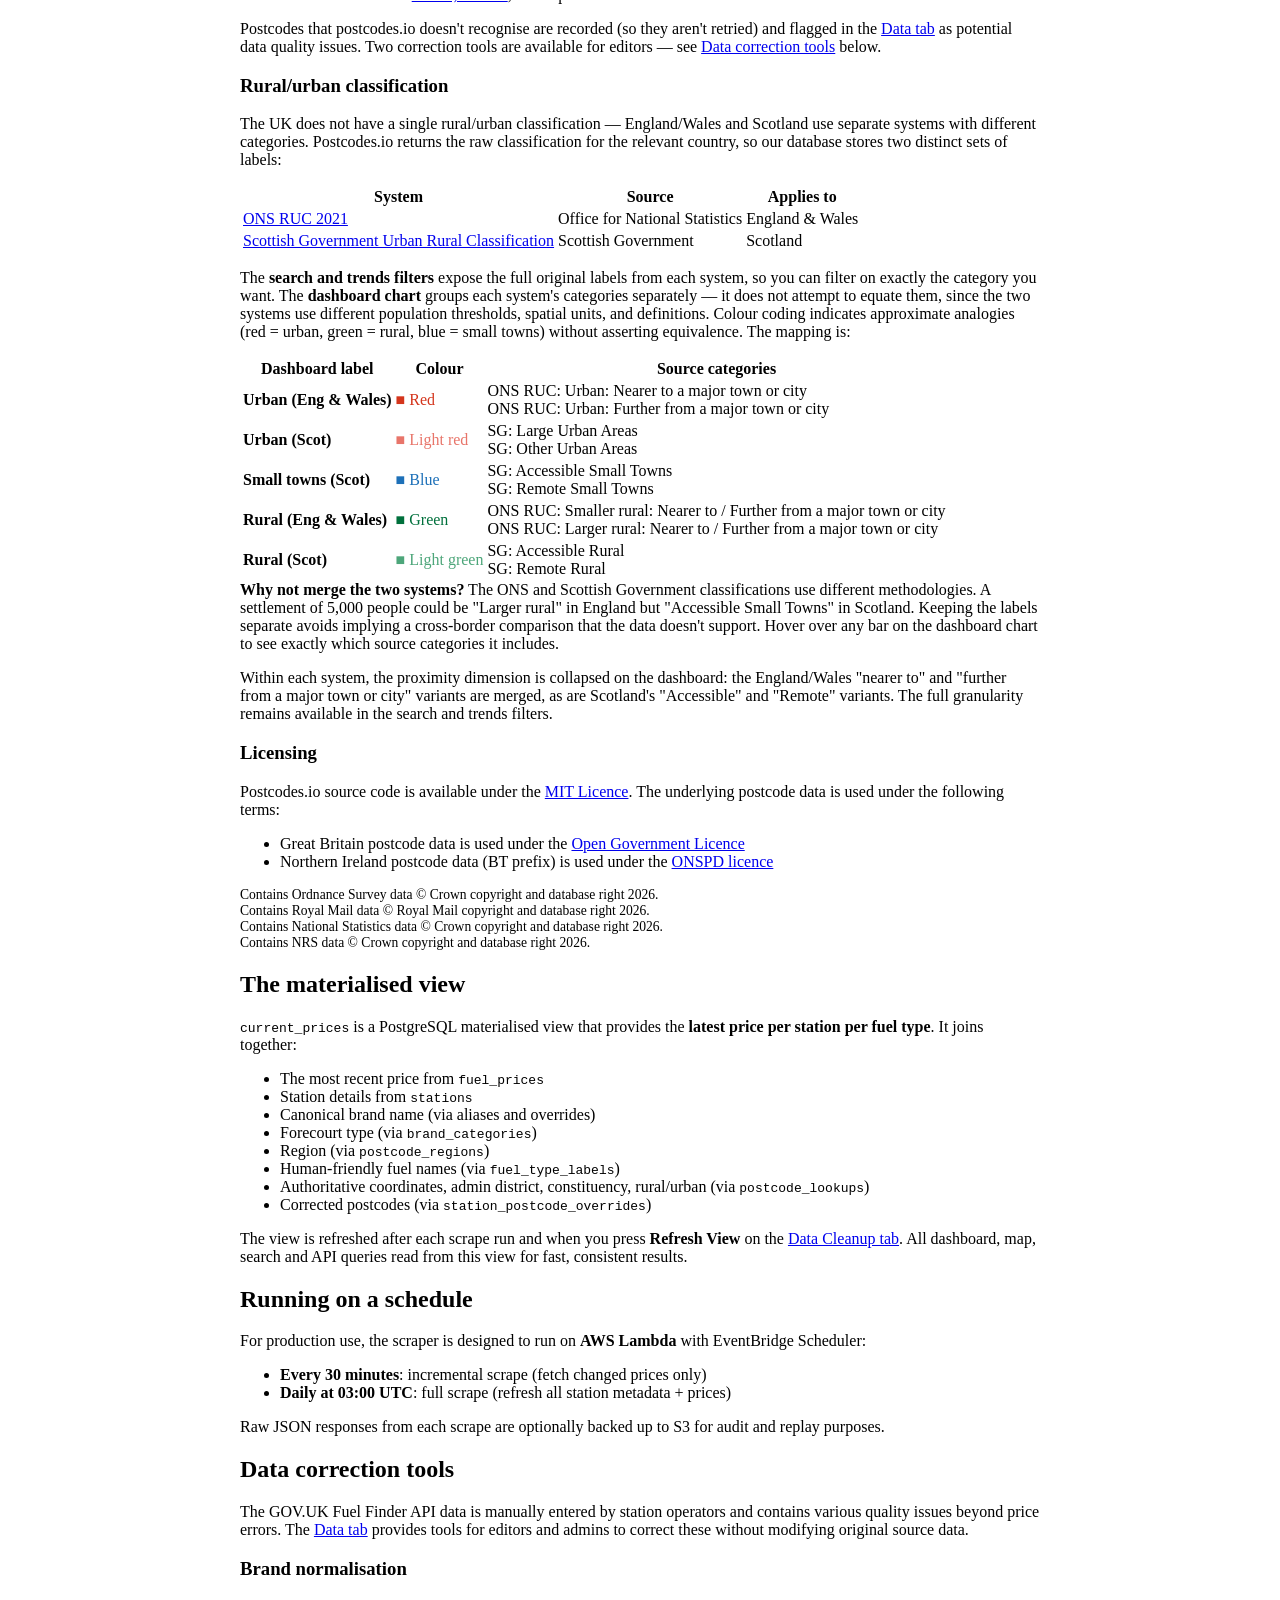
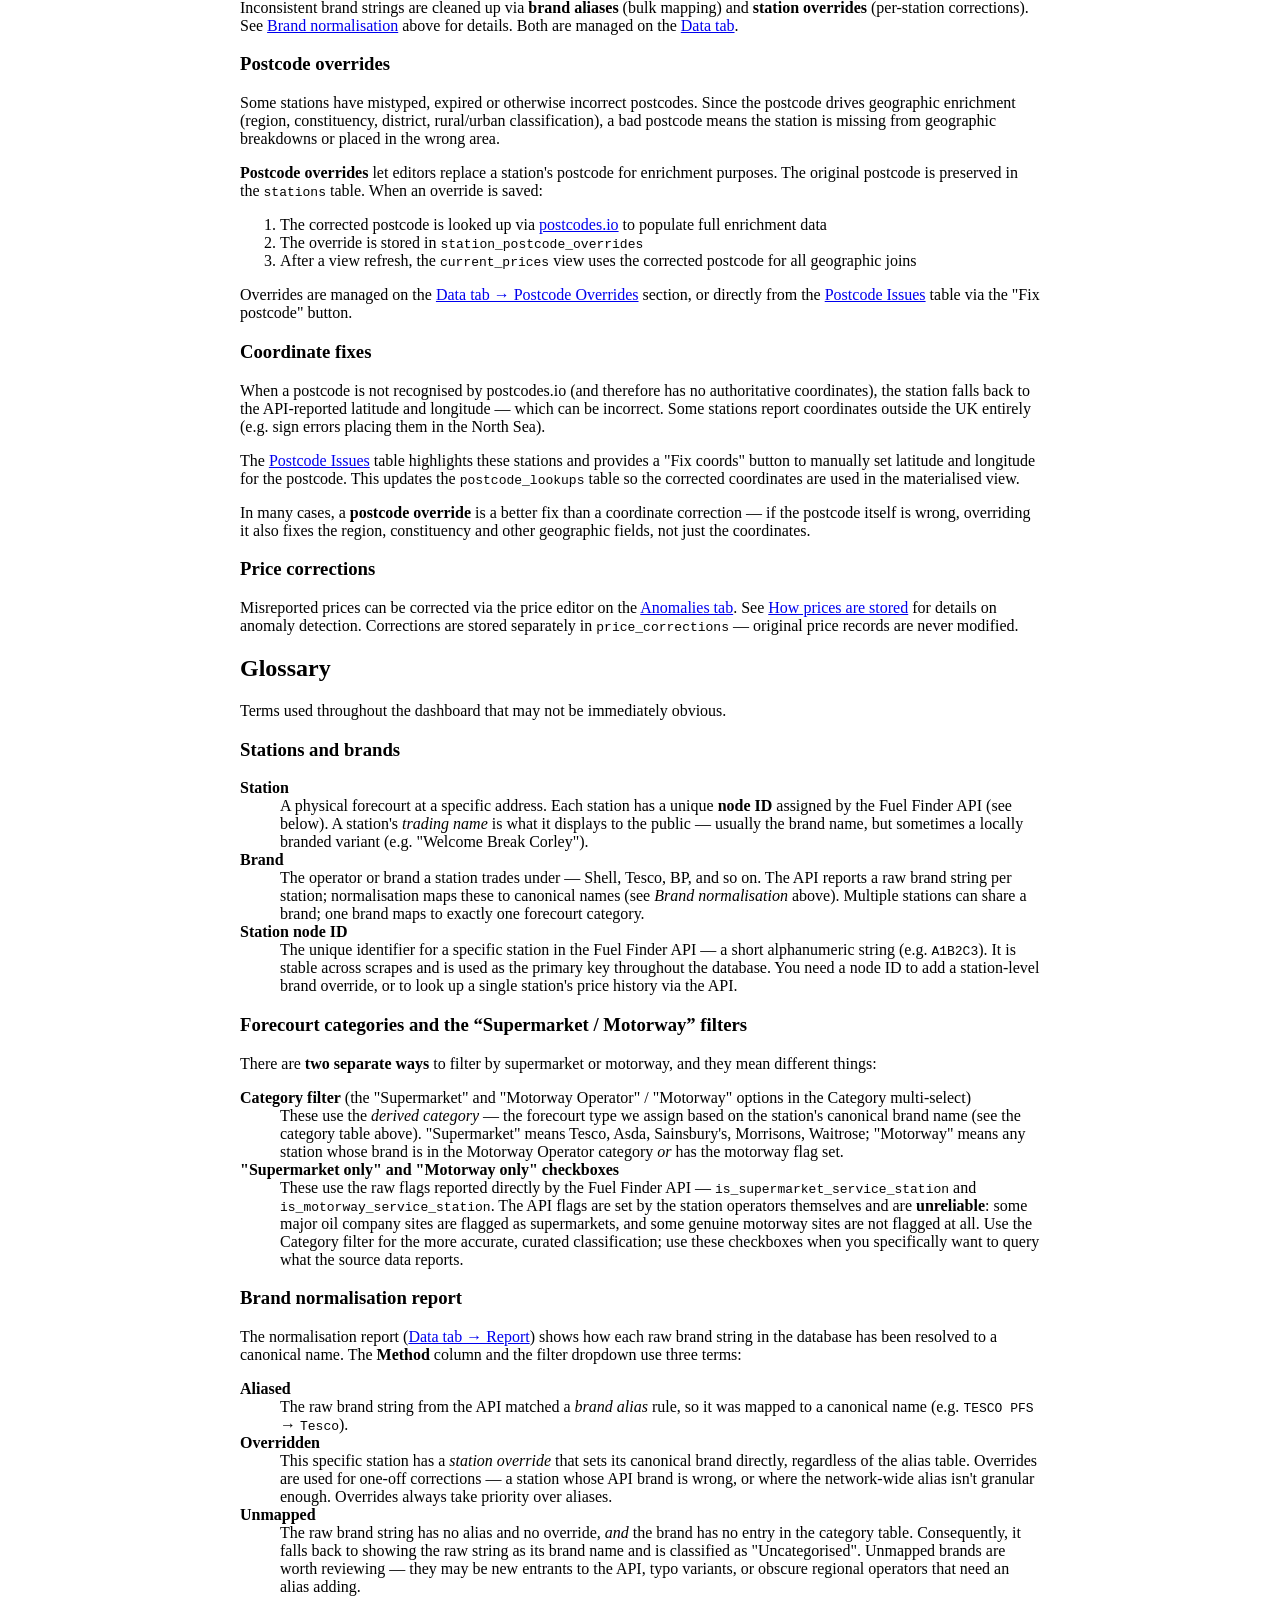
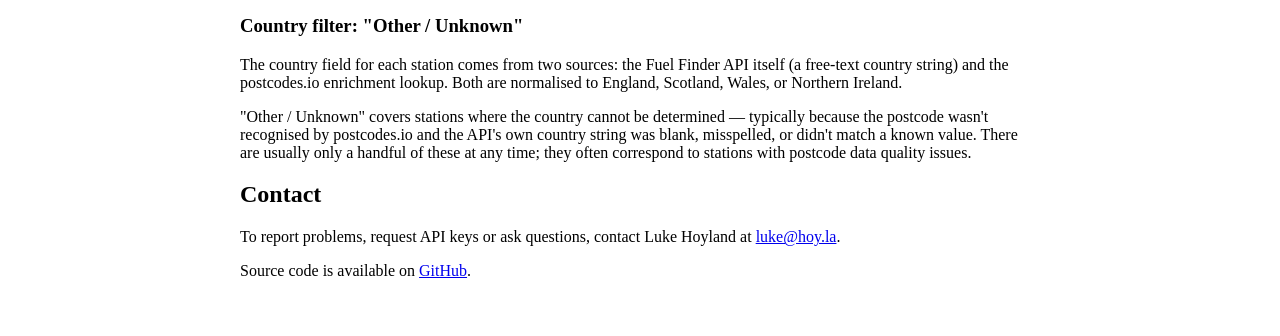
==== commit 03f28c18: "Add station-weighted history, age sensitivity and fuel controls" ====
--- a/web/static/about.html
+++ b/web/static/about.html
@@ -204,6 +204,19 @@
         are computed on the fly and do not alter stored data.
     </div>
 
+    <div class="note info">
+        <strong>Station-weighted history rollout:</strong> In environments with reconstructed
+        history enabled, each UTC hour uses a station's latest recorded price. Daily means
+        average eligible hours within a station, then stations equally. An anomaly-flagged
+        latest record creates a gap; corrections are applied while retaining the audited
+        original-flag eligibility rule. Aggregate series keep the existing Hampel filter;
+        values before replacement remain available in the API and chart tooltips. The
+        <em>Check sensitivity</em> disclosure compares age limits using the same Hampel settings
+        on both series. Record age is not confirmation age. The separate Dashboard check
+        preserves current-snapshot Tukey IQR exclusions. Historical group labels use current
+        snapshot classifications, and no age limit is a statement of pump-price accuracy.
+    </div>
+
     <h2 id="brand-normalisation">Brand normalisation</h2>
 
     <p>The API provides brand names inconsistently — <code>ESSO</code>, <code>Esso</code>, <code>esso</code> all appear for the same company. Three layers of normalisation clean this up:</p>
